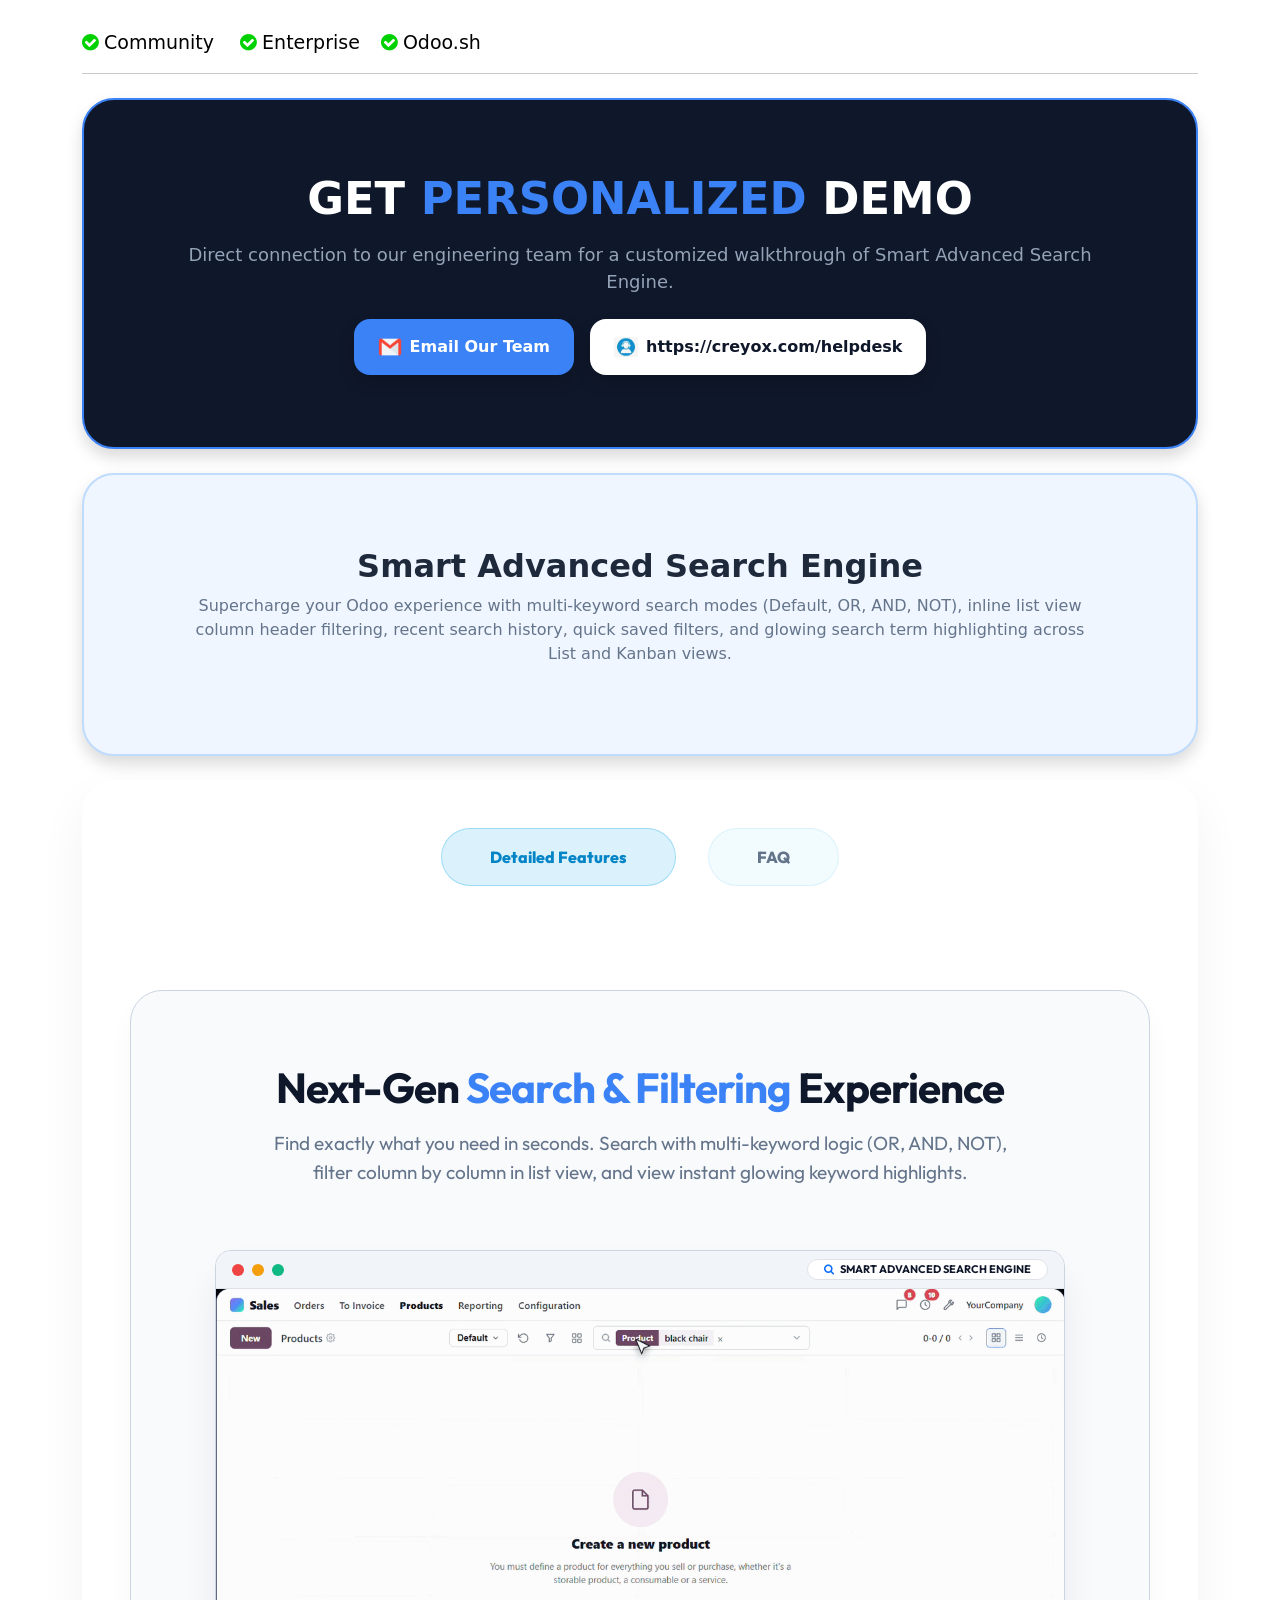
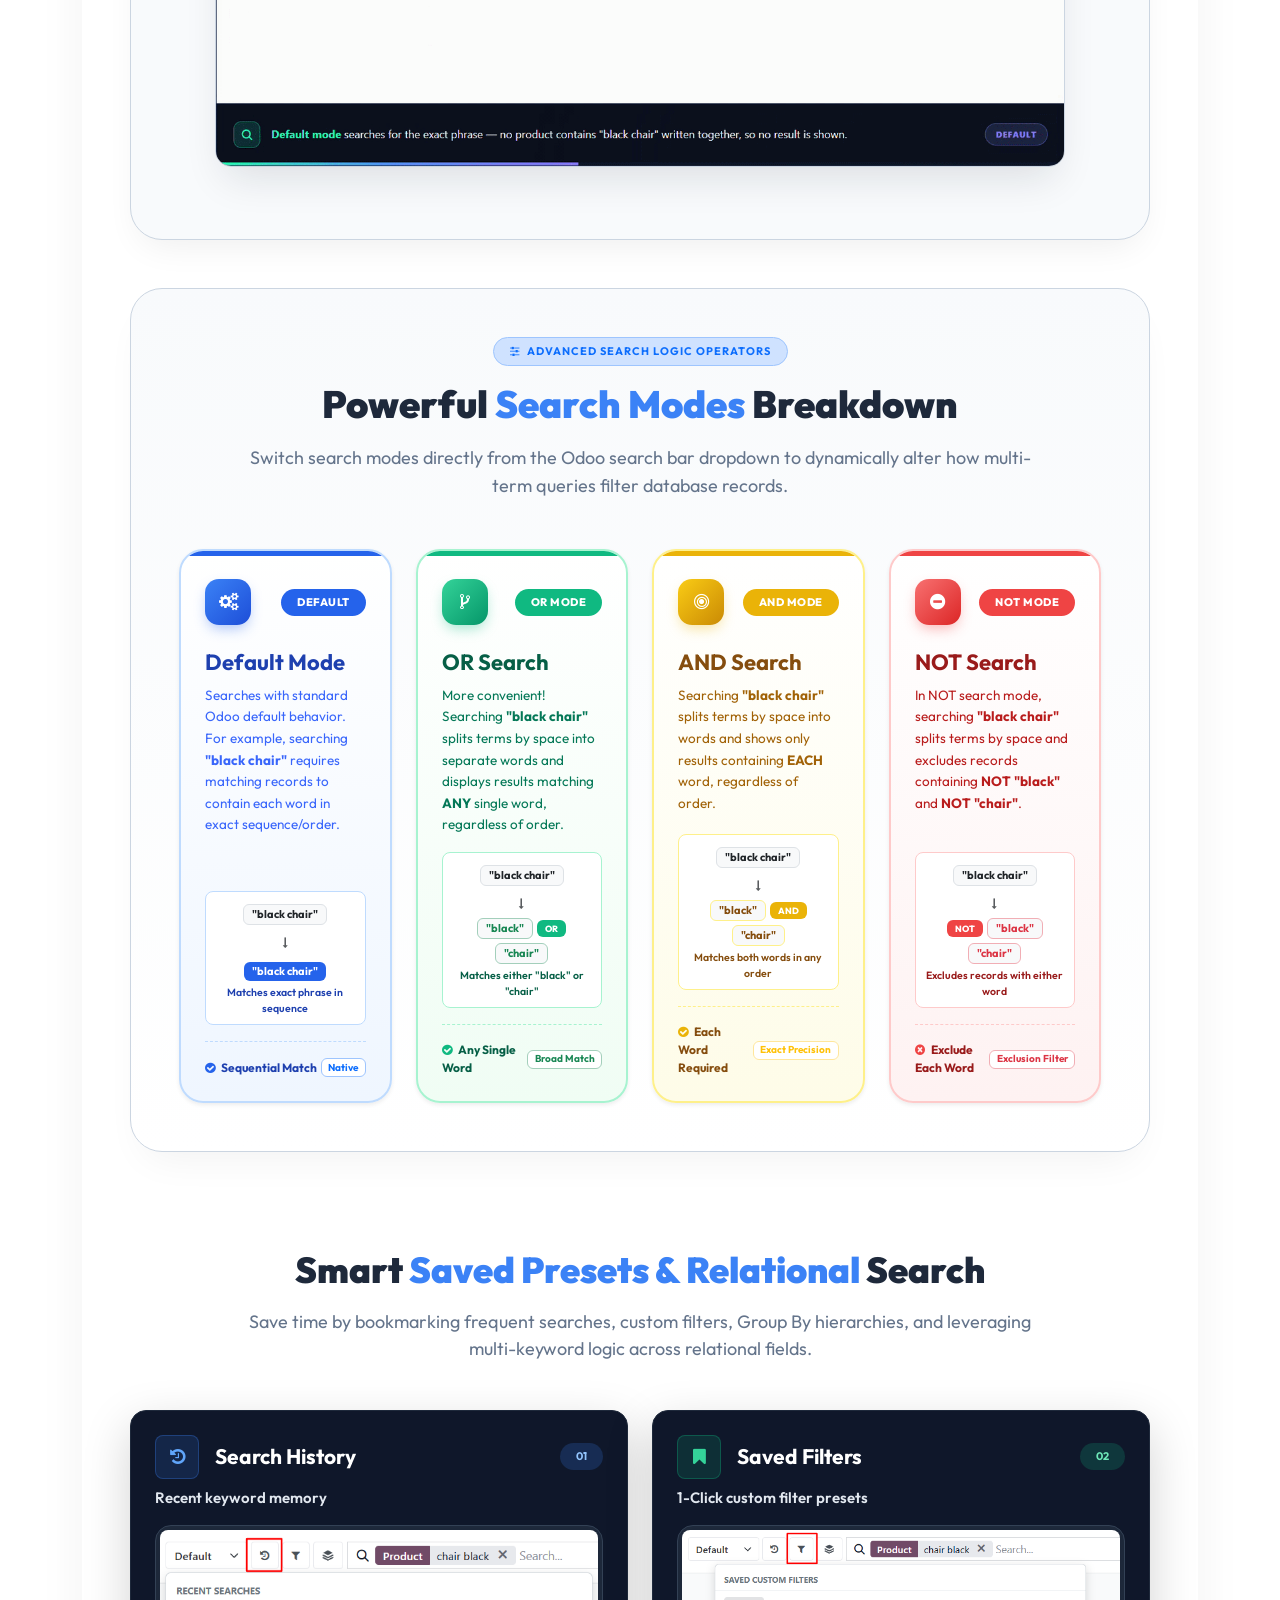
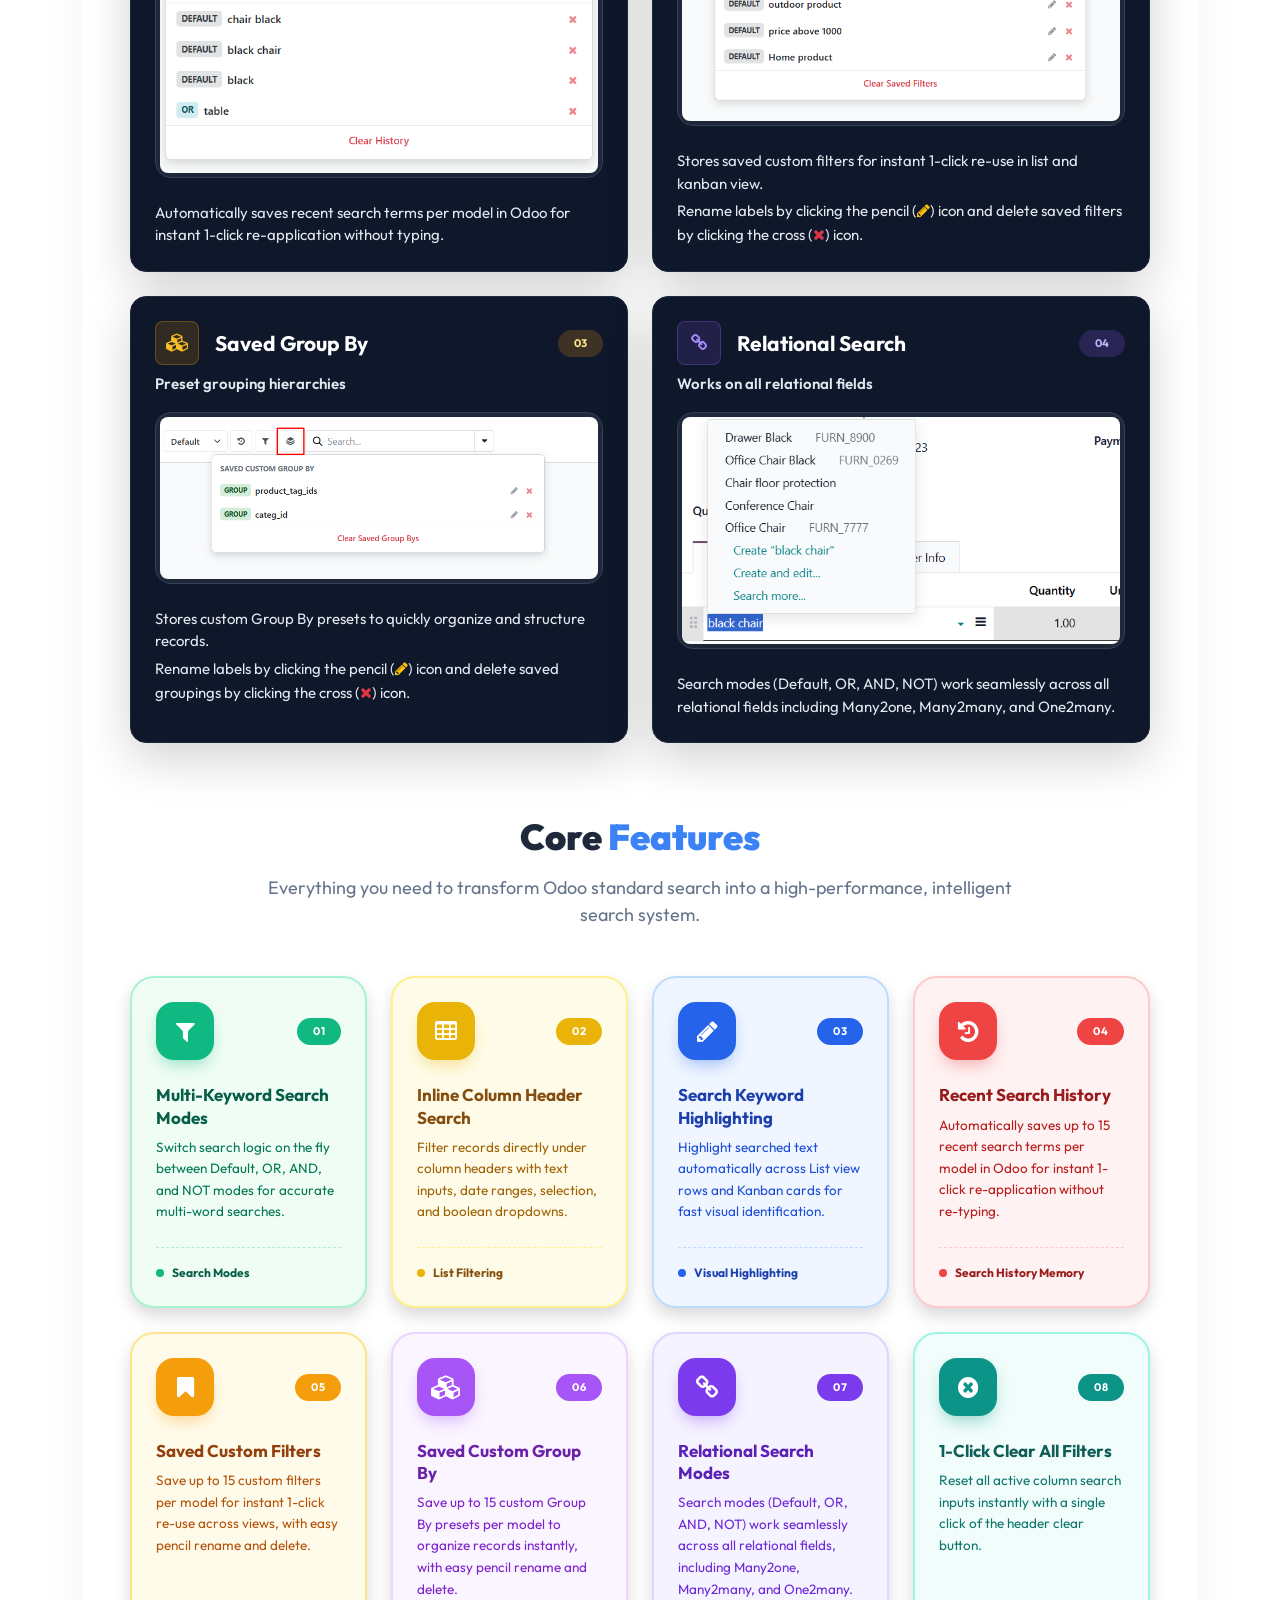
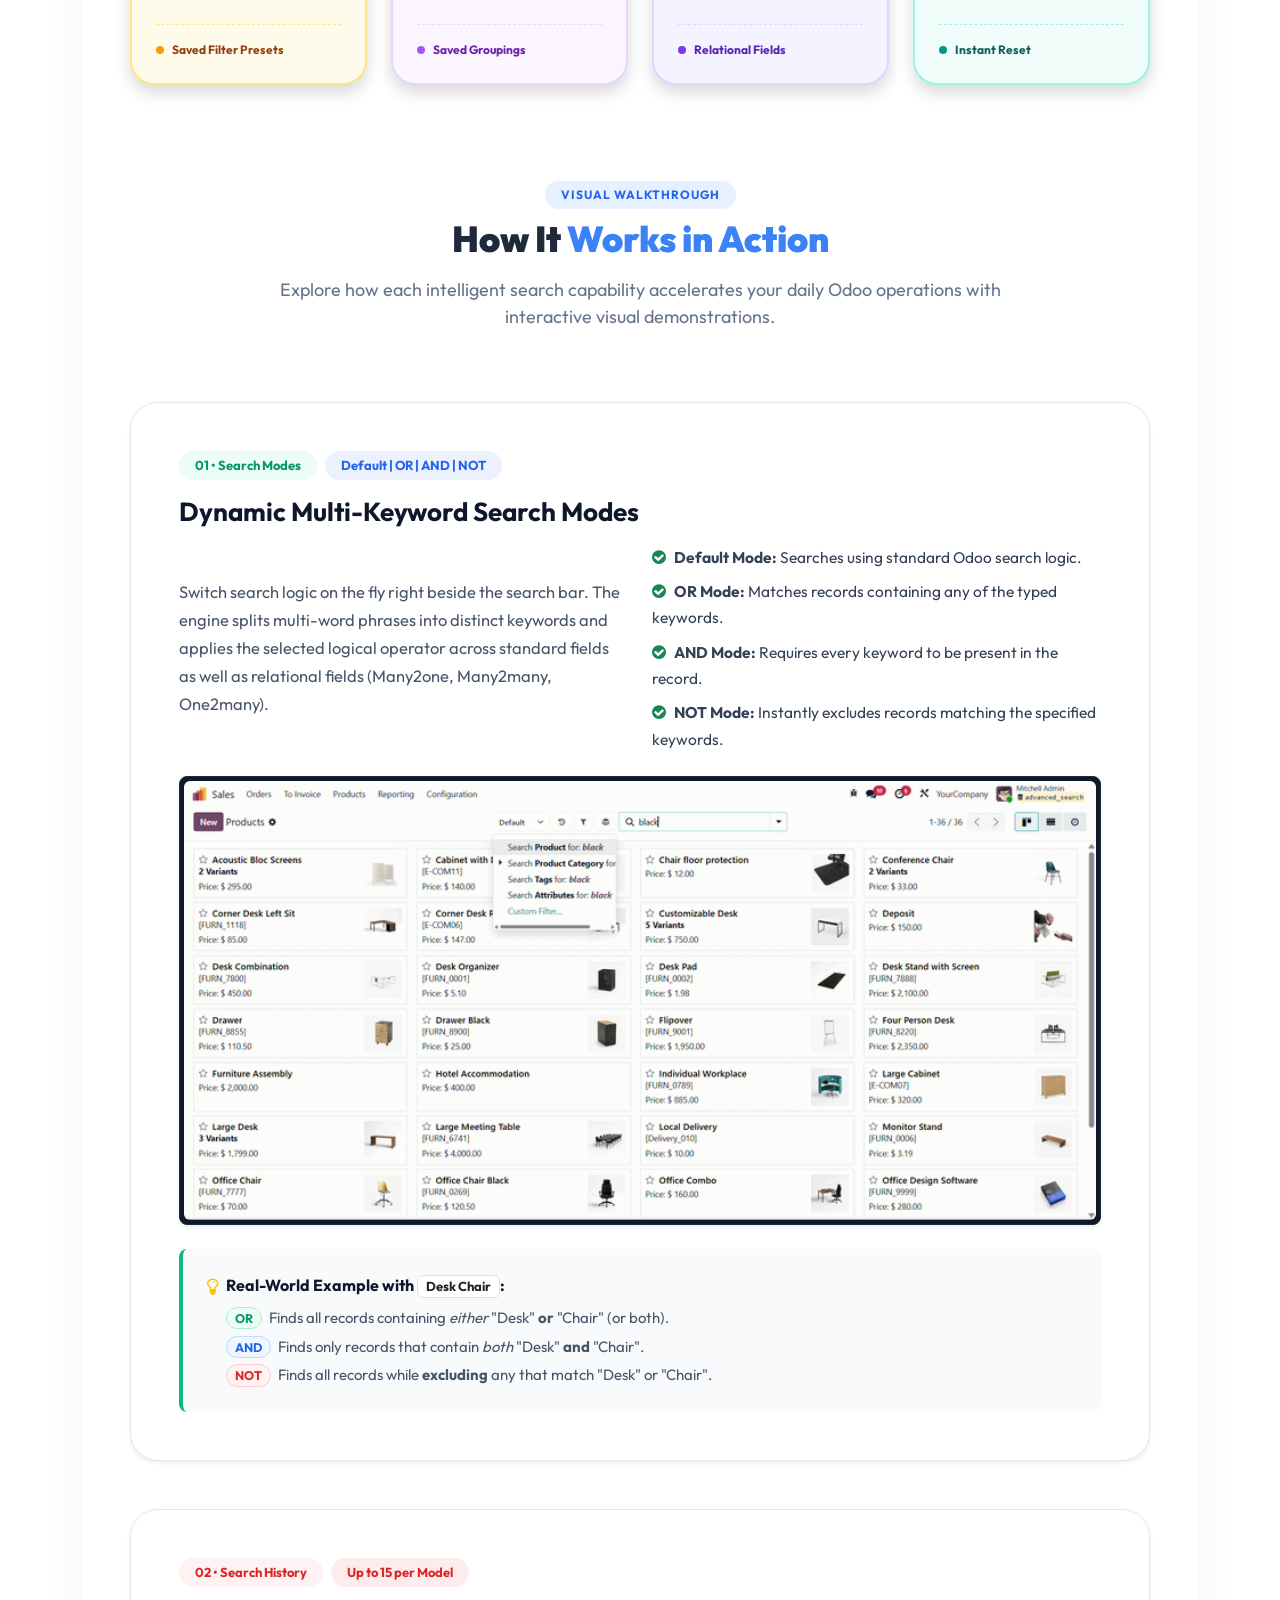
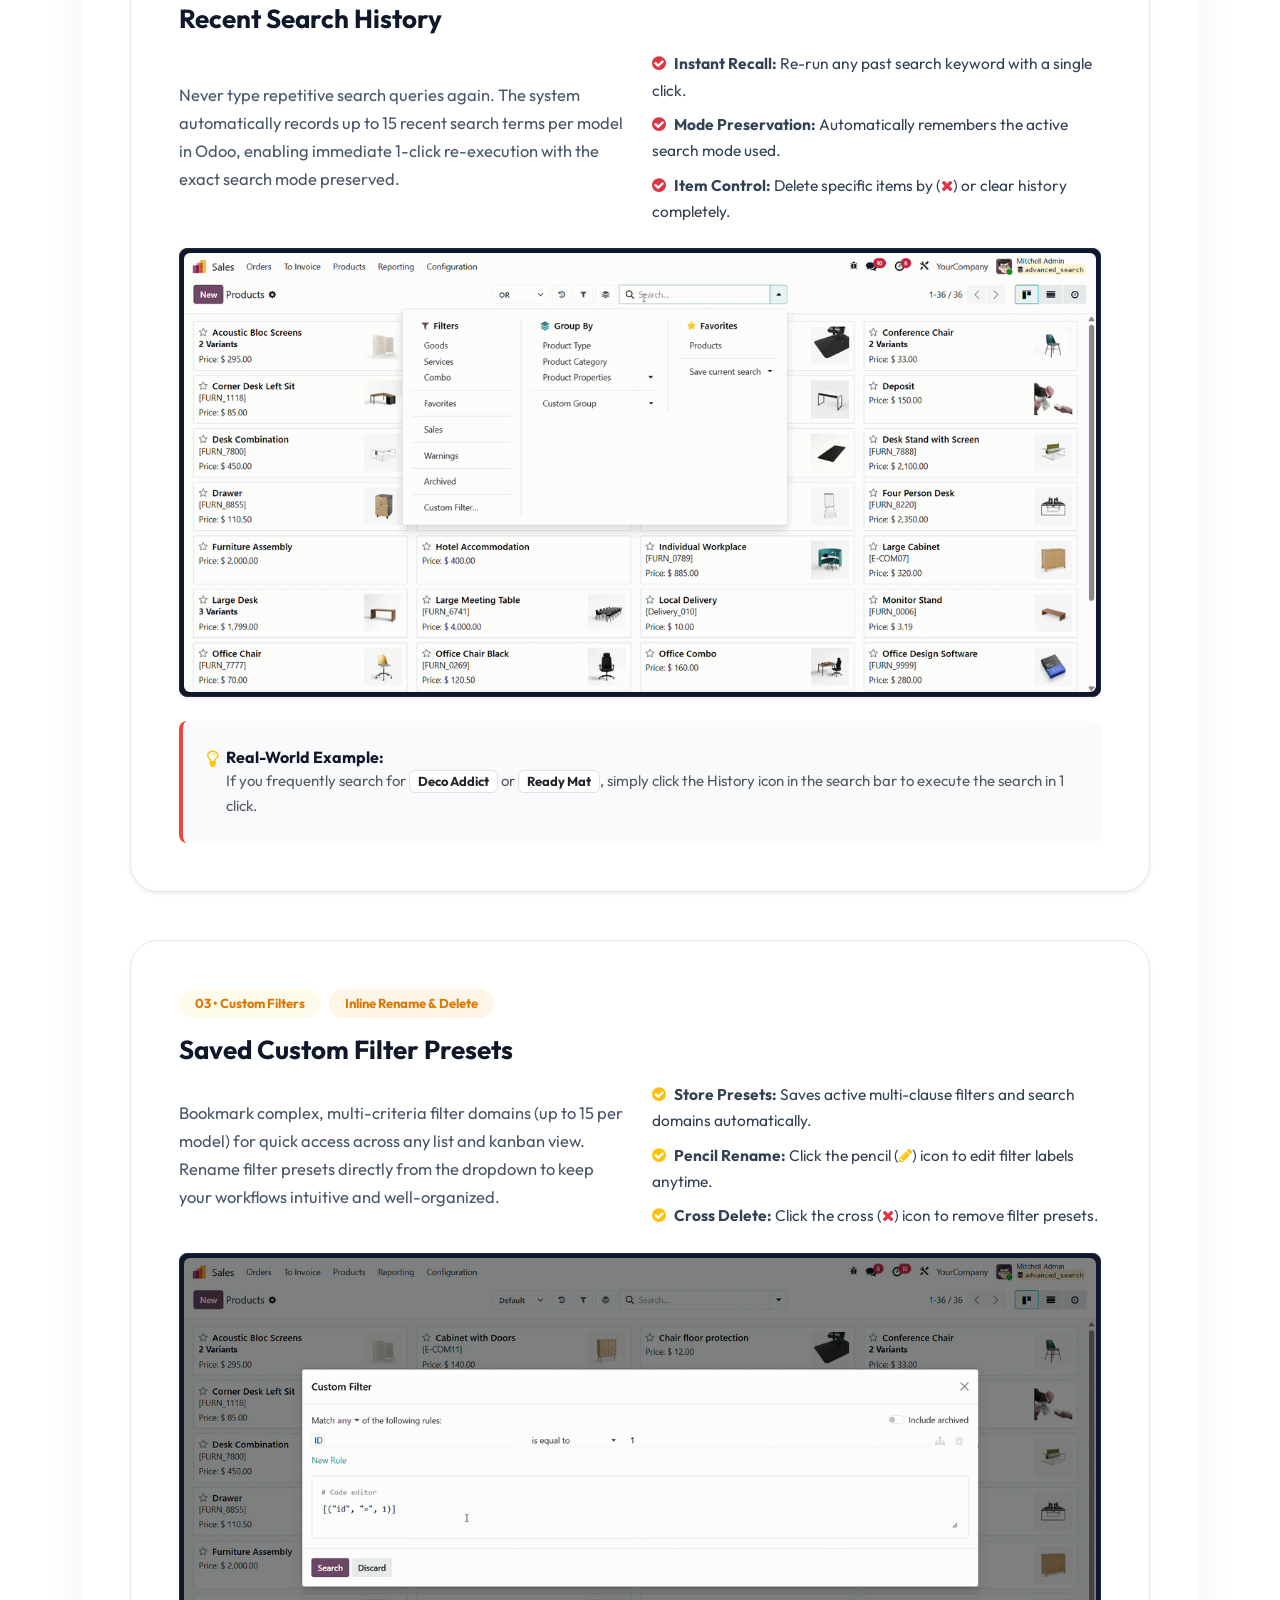
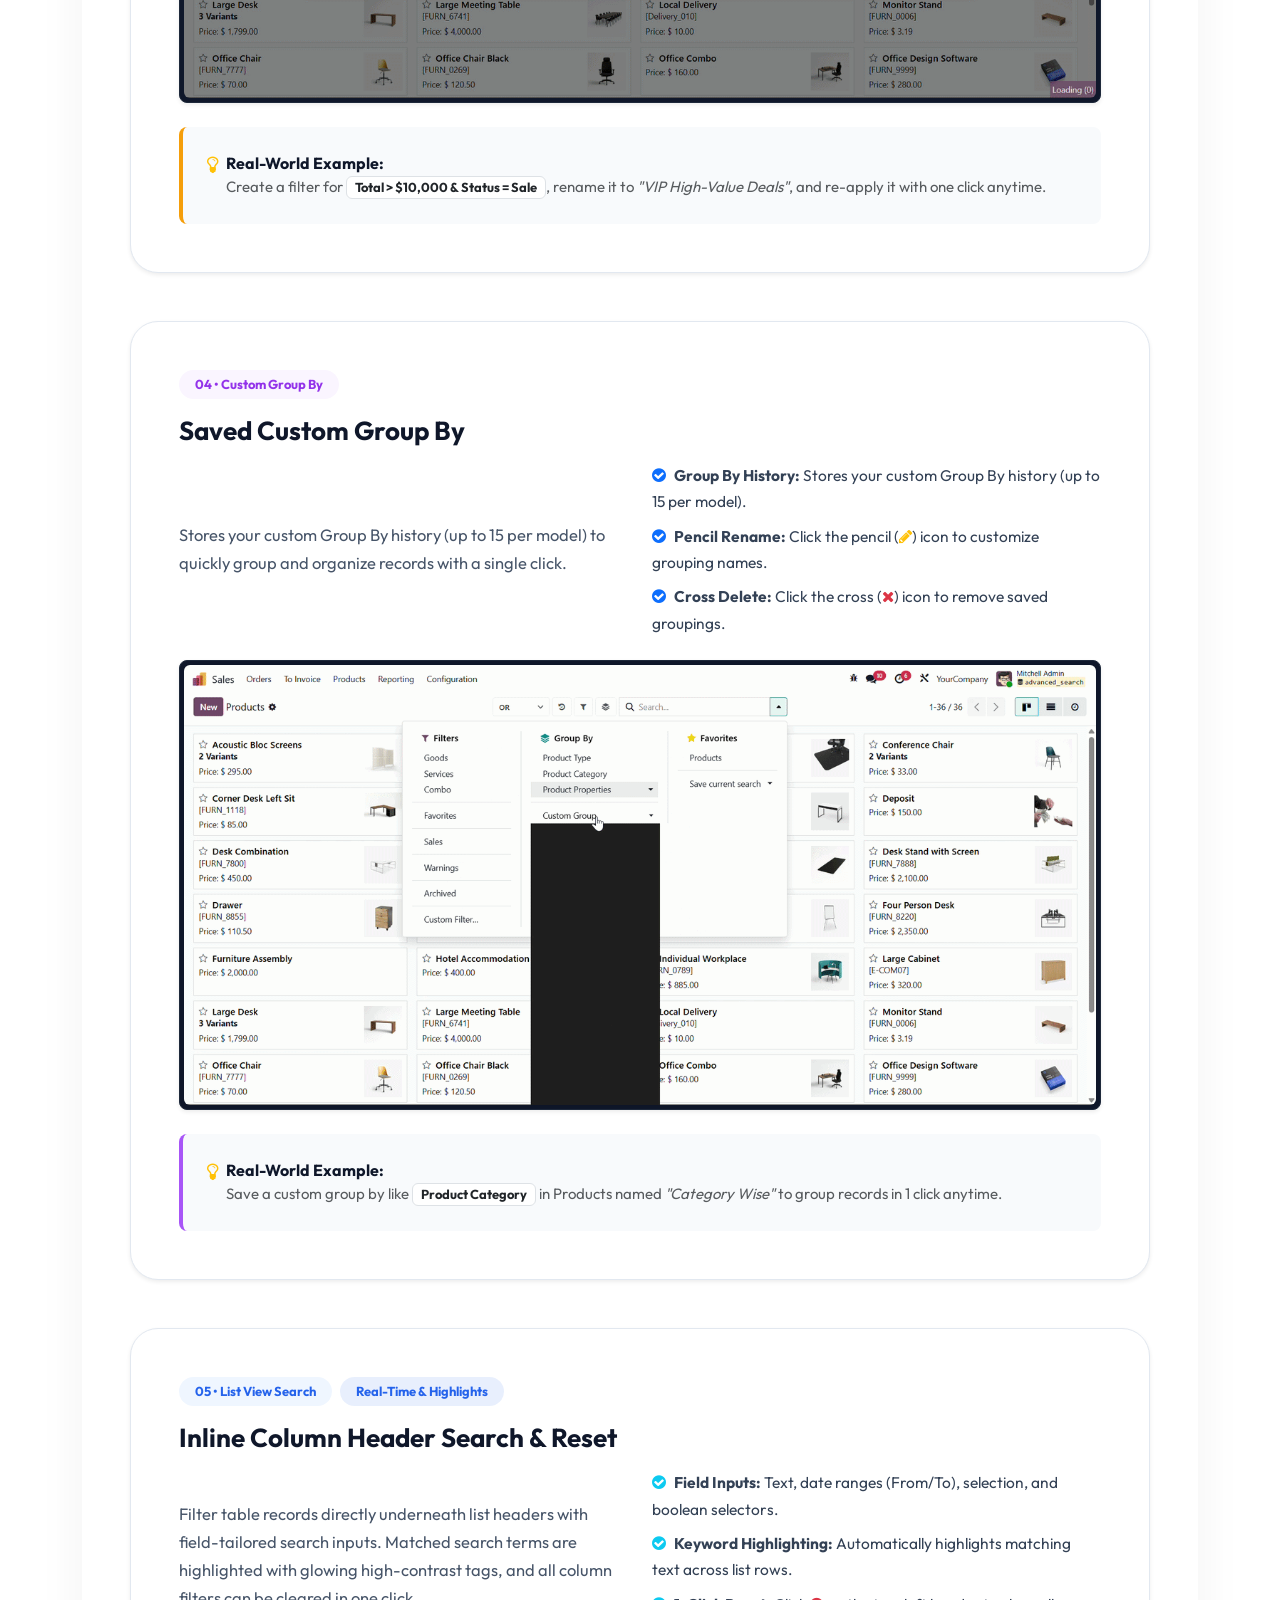
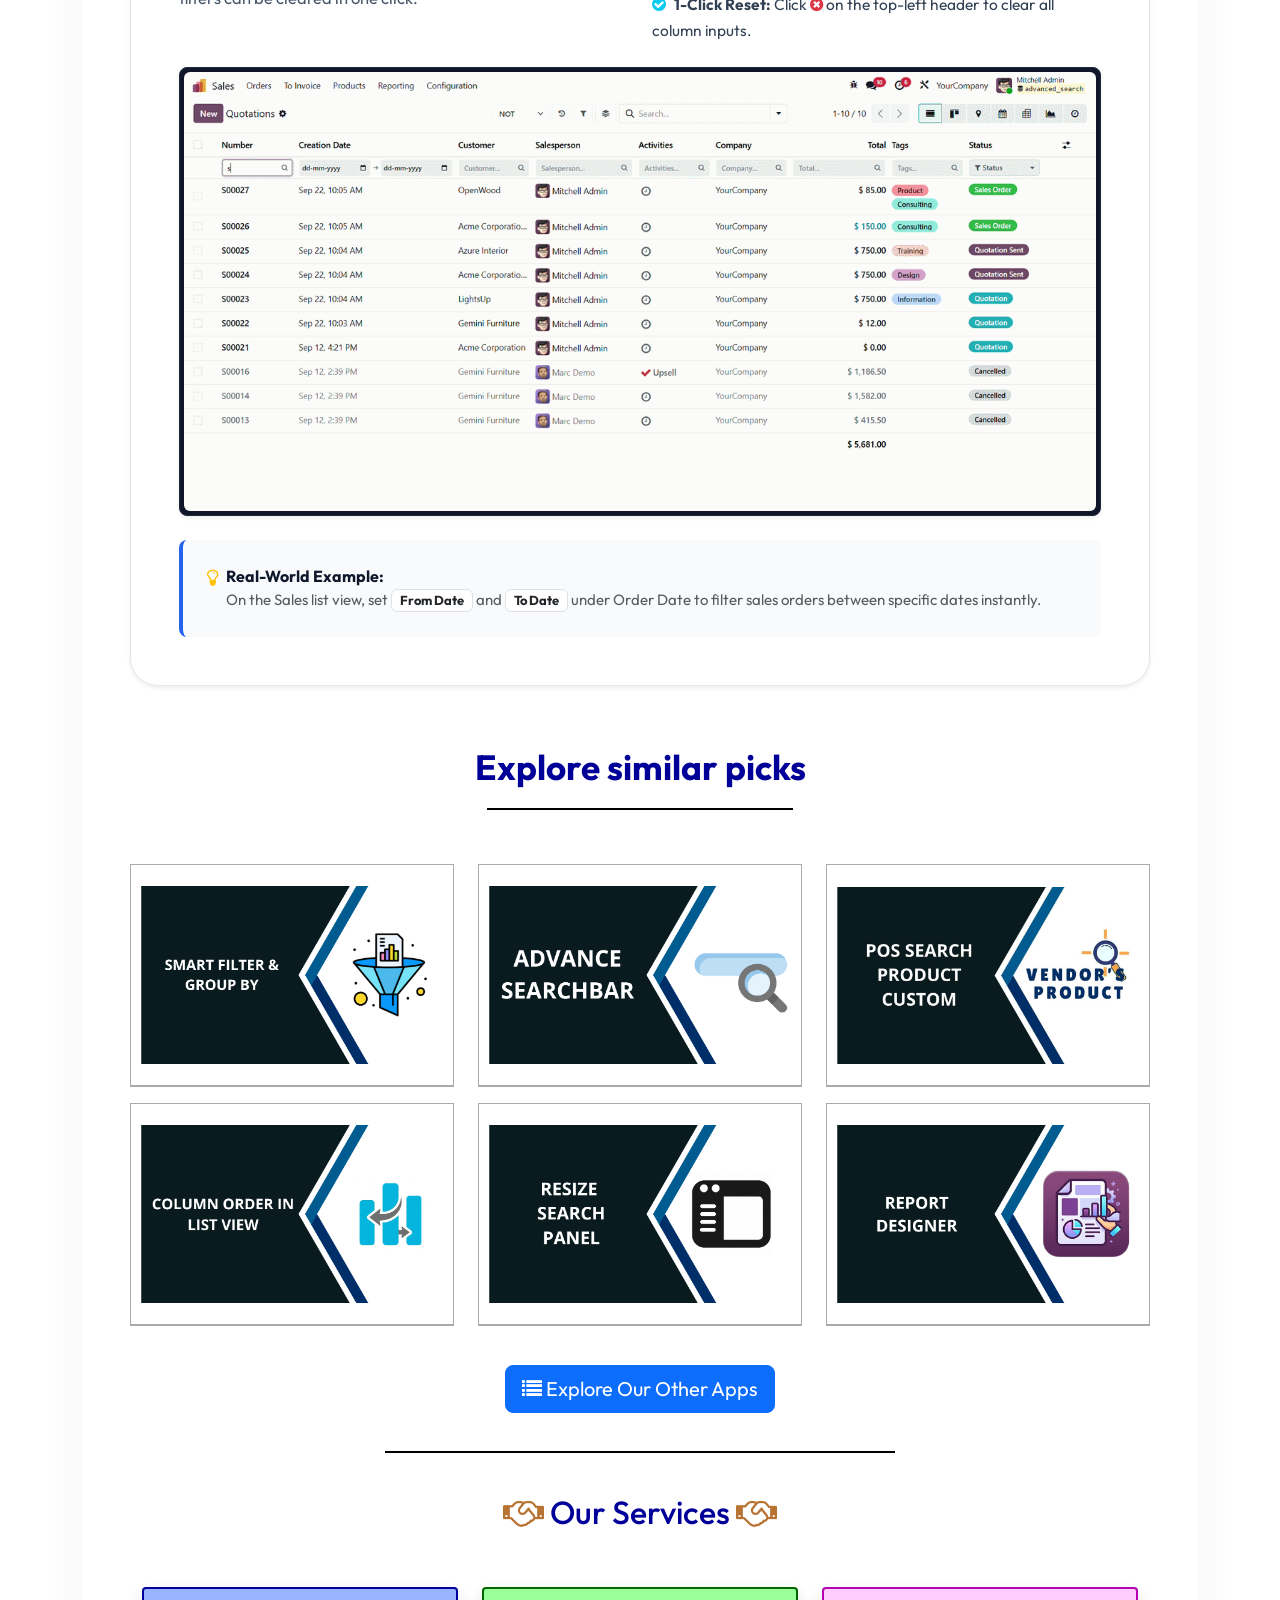
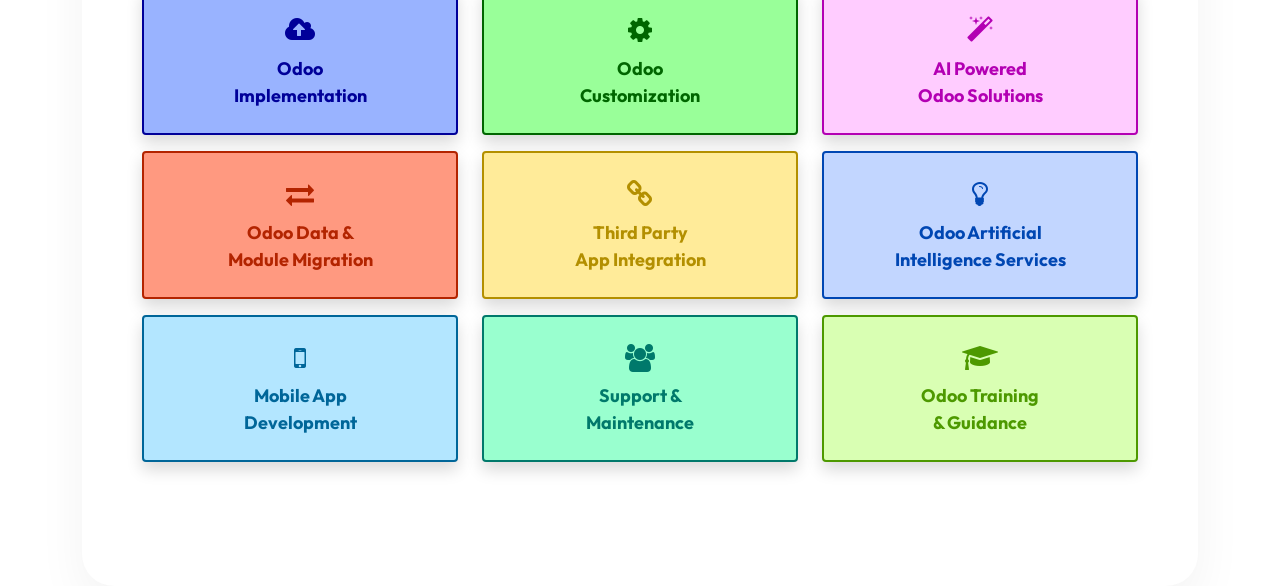
==== cr_advance_search_more/static/description/index.html @ fb40641c "[NEW] advance search more" ====
<!DOCTYPE html>
<html>
<head>
    <meta charset="utf-8"/>
    <meta http-equiv="X-UA-Compatible" content="IE=edge">
    <title>Odoo Advanced Search Engine | List View Column Search Filter | Multi Keyword OR AND NOT Search</title>
    <meta name="viewport" content="width=device-width, initial-scale=1">
    <link rel="stylesheet" href="https://cdn.jsdelivr.net/npm/bootstrap@5.3.0/dist/css/bootstrap.min.css">
    <link href="https://fonts.googleapis.com/css?family=Montserrat" rel="stylesheet">
    <link href="https://stackpath.bootstrapcdn.com/font-awesome/4.7.0/css/font-awesome.min.css" rel="stylesheet"
          integrity="sha384-wvfXpqpZZVQGK6TAh5PVlGOfQNHSoD2xbE+QkPxCAFlNEevoEH3Sl0sibVcOQVnN" crossorigin="anonymous">
    <link href="https://fonts.googleapis.com/css?family=Roboto:400,500,700&display=swap" rel="stylesheet">
    <link href="https://fonts.googleapis.com/css2?family=Inter:wght@400;500;600;700;800;900&family=Outfit:wght@400;500;600;700;800;900&display=swap" rel="stylesheet">
    <link href="https://apps.odoocdn.com/web/content/7247337-184ae0e/1/web.assets_frontend.css" rel="stylesheet">
</head>

<body>
<main class="container" style="border-radius:20px;">
    <!-- Compatibility Header -->
    <header class="py-2">
        <div class="row align-items-center" style="margin-top: 20px;">
            <div class="col-12 col-md-12 text-right">
                <span style="font-size: 19px; font-weight: 500; margin-right: 20px; color: black;">
                    <i class="fa fa-check-circle mr-1" style="color: #00D100;"></i> Community
                </span>
                <span style="font-size: 19px; font-weight: 500; color: black;">
                    <i class="fa fa-check-circle mr-1" style="color: #00D100;"></i> Enterprise
                </span>
                <span style="font-size: 19px; font-weight: 500; color: black; padding: 15px;">
                    <i class="fa fa-check-circle mr-1" style="color: #00D100;"></i> Odoo.sh
                </span>
            </div>
        </div>
        <hr/>
    </header>

    <!-- Header Demo CTA Banner -->
    <div class="px-md-5 py-md-4 p-2 mb-4 shadow rounded-5" style="background-color: #0f172a; border: 2px solid #3b82f6;">
        <div class="p-lg-5 p-3 text-center">
            <h1 class="mb-3" style="font-weight: 900; font-size: calc(2rem + 1vw); color: #ffffff;">
                GET <span style="color: #3b82f6;">PERSONALIZED</span> DEMO
            </h1>
            <p class="mb-4" style="color: #94a3b8; font-size: 18px;">
                Direct connection to our engineering team for a customized walkthrough of Smart Advanced Search Engine.
            </p>
            <div class="d-flex flex-wrap justify-content-center gap-3">
                <a href="mailto:support@creyox.com" target="_blank" class="d-flex align-items-center px-4 py-3 shadow rounded-4 text-decoration-none border-0" style="background-color: #3b82f6;">
                    <img src="static_img/email.png" style="width: 24px;" alt="Email">
                    <span class="ms-2" style="color: #ffffff; font-weight: 800;">Email Our Team</span>
                </a>
                <a href="https://creyox.com/helpdesk" target="_blank" class="d-flex align-items-center px-4 py-3 shadow rounded-4 text-decoration-none border-0" style="background-color: #ffffff;">
                    <img src="static_img/helpdesk.png" style="width: 24px;" alt="Helpdesk">
                    <span class="ms-2" style="color: #0f172a; font-weight: 800;">https://creyox.com/helpdesk</span>
                </a>
            </div>
        </div>
    </div>

    <!-- Title Banner -->
    <div class="px-md-5 py-md-4 p-2 mb-4 shadow rounded-5" style="background-color: #eff6ff; border: 2px solid #bfdbfe;">
        <div class="p-lg-5 p-3 text-center">
            <h2 style="font-weight: 800; color: #1e293b;">Smart Advanced Search Engine</h2>
            <p class="mb-3" style="color: #64748b;">
                Supercharge your Odoo experience with multi-keyword search modes (Default, OR, AND, NOT), inline list view column header filtering, recent search history, quick saved filters, and glowing search term highlighting across List and Kanban views.
            </p>
        </div>
    </div>

    <!-- Main Wrapper with Tabs -->
    <div class="bg-white rounded-5" style="font-family: 'Outfit', 'Inter', sans-serif; overflow: hidden; box-shadow: 0 20px 50px rgba(0,0,0,0.05);">

        <!-- Tab Navigation -->
        <div class="px-md-5 px-4 mt-5">
            <style>
                .water-tab-btn {
                    font-weight: 800; 
                    font-size: 16px; 
                    transition: all 0.3s;
                    background-color: rgba(14, 165, 233, 0.05); 
                    color: #64748b; 
                    border: 1px solid rgba(14, 165, 233, 0.1);
                }
                .water-tab-btn:hover {
                    background-color: rgba(14, 165, 233, 0.1); 
                    color: #0284c7;
                }
                .nav-pills .nav-link.water-tab-btn.active {
                    background-color: rgba(14, 165, 233, 0.15) !important;
                    color: #0284c7 !important;
                    border-color: rgba(14, 165, 233, 0.3) !important;
                }
            </style>
            <ul class="nav nav-pills justify-content-center mb-5 gap-3 border-0" id="pills-tab" role="tablist" style="background-color: white;">
                <li class="nav-item mx-2" role="presentation">
                    <a class="nav-link active cursor-pointer px-5 py-3 rounded-pill text-decoration-none water-tab-btn" id="pills-features-tab" data-bs-toggle="pill" data-bs-target="#pills-features" href="javascript:void(0)" role="tab" aria-controls="pills-features" aria-selected="true">Detailed Features</a>
                </li>
                <li class="nav-item mx-2" role="presentation">
                    <a class="nav-link cursor-pointer px-5 py-3 rounded-pill text-decoration-none water-tab-btn" id="pills-faq-tab" data-bs-toggle="pill" data-bs-target="#pills-faq" href="javascript:void(0)" role="tab" aria-controls="pills-faq" aria-selected="false">FAQ</a>
                </li>
            </ul>
        </div>

        <div class="tab-content" id="pills-tabContent">

            <!-- ============================= -->
            <!--   TAB 1 : DETAILED FEATURES   -->
            <!-- ============================= -->
            <div class="tab-pane fade show active" id="pills-features" role="tabpanel" aria-labelledby="pills-features-tab">

                <div class="px-md-5 px-4 pt-2 pb-5">

                    <!-- EDITOR / MOCKUP BLOCK -->
                    <div class="my-5 rounded-5 position-relative p-2 p-md-4" style="background-color: #f8fafc; border: 1px solid #cbd5e1; box-shadow: 0 15px 35px -10px rgba(0, 0, 0, 0.07);">
                        <!-- Header -->
                        <div class="p-4 p-md-5 text-center">
                            <h2 class="fw-bolder mb-3" style="color: #0f172a; font-size: 42px; letter-spacing: -1px;">
                                Next-Gen <span style="color: #3b82f6;">Search & Filtering</span> Experience
                            </h2>
                            <p class="mx-auto" style="color: #64748b; font-size: 19px; max-width: 750px;">
                                Find exactly what you need in seconds. Search with multi-keyword logic (OR, AND, NOT), filter column by column in list view, and view instant glowing keyword highlights.
                            </p>
                        </div>

                        <!-- Browser Mockup Window -->
                        <div class="mx-auto mb-5 position-relative" style="max-width: 850px;">
                            <div class="bg-white rounded-4 overflow-hidden position-relative w-100" style="z-index: 1; border: 1px solid #cbd5e1; box-shadow: 0 20px 40px -10px rgba(15, 23, 42, 0.12);">
                                <div class="d-flex align-items-center px-3 py-2 border-bottom" style="background-color: #f1f5f9;">
                                    <div class="d-flex gap-2">
                                        <div style="width: 12px; height: 12px; border-radius: 50%; background-color: #ef4444;"></div>
                                        <div style="width: 12px; height: 12px; border-radius: 50%; background-color: #f59e0b;"></div>
                                        <div style="width: 12px; height: 12px; border-radius: 50%; background-color: #10b981;"></div>
                                    </div>
                                    <span class="ms-auto badge rounded-pill px-3 py-1 bg-white border" style="color: #0f172a; font-size: 11px; font-weight: 700;">
                                        <i class="fa fa-search text-primary me-1"></i> SMART ADVANCED SEARCH ENGINE
                                    </span>
                                </div>
                                <img src="images/advance_search_animation.gif" alt="Smart Advanced Search Engine Overview" class="img-fluid w-100 d-block">
                            </div>
                        </div>
                    </div>
                    <!-- Search Modes Explanation Block -->
                    <div class="my-5 rounded-5 p-4 p-md-5 position-relative" style="background: linear-gradient(180deg, #f8fafc 0%, #ffffff 100%); border: 1px solid #cbd5e1; box-shadow: 0 20px 40px -15px rgba(0, 0, 0, 0.06);">
                        
                        <!-- Block Header -->
                        <div class="text-center mb-5">
                            <span class="badge rounded-pill px-3 py-2 border border-primary-subtle bg-primary-subtle text-primary fw-bold text-uppercase mb-3" style="font-size: 11px; letter-spacing: 1px;">
                                <i class="fa fa-sliders me-1"></i> ADVANCED SEARCH LOGIC OPERATORS
                            </span>
                            <h2 style="font-weight: 900; color: #1e293b; font-size: 38px;" class="mb-3">
                                Powerful <span style="color: #3b82f6;">Search Modes</span> Breakdown
                            </h2>
                            <p class="mx-auto" style="color: #64748b; font-size: 18px; max-width: 800px; line-height: 1.6;">
                                Switch search modes directly from the Odoo search bar dropdown to dynamically alter how multi-term queries filter database records.
                            </p>
                        </div>

                        <!-- 4 Search Modes Grid -->
                        <div class="row g-4">
                            
                            <!-- Mode 1: Default Search Mode (Royal Blue) -->
                            <div class="col-lg-3 col-md-6">
                                <div class="h-100 p-4 position-relative shadow-sm d-flex flex-column bg-white overflow-hidden" style="border-radius: 24px; border: 2px solid #bfdbfe; background: linear-gradient(180deg, #ffffff 0%, #eff6ff 100%) !important;">
                                    <div class="position-absolute top-0 start-0 end-0" style="height: 5px; background: #2563eb;"></div>
                                    <div class="d-flex justify-content-between align-items-center mb-4 mt-1">
                                        <div class="d-flex justify-content-center align-items-center" style="width: 46px; height: 46px; background: linear-gradient(135deg, #3b82f6 0%, #1d4ed8 100%); border-radius: 14px; color: #ffffff; font-size: 18px; box-shadow: 0 6px 14px -3px rgba(37, 99, 235, 0.4);">
                                            <i class="fa fa-cogs"></i>
                                        </div>
                                        <span class="badge rounded-pill px-3 py-2" style="background-color: #2563eb; color: #ffffff; font-size: 11px; font-weight: 800; letter-spacing: 0.5px;">DEFAULT</span>
                                    </div>
                                    <h4 class="fw-bolder mb-2" style="color: #1e40af; font-size: 22px; line-height: 1.25;">Default Mode</h4>
                                    <p style="font-size: 13.5px; color: #3966fb; margin-bottom: 0; line-height: 1.6; flex-grow: 1;">
                                        Searches with standard Odoo default behavior. For example, searching <strong>"black chair"</strong> requires matching records to contain each word in exact sequence/order.
                                    </p>

                                    <!-- Visual Term Transformation Flow (Standing Order) -->
                                    <div class="p-2 rounded-3 my-3 border bg-white text-center" style="border-color: #bfdbfe !important;">
                                        <div class="mb-1">
                                            <span class="badge bg-light text-dark border px-2 py-1" style="font-size: 11px;">"black chair"</span>
                                        </div>
                                        <div class="my-1">
                                            <i class="fa fa-long-arrow-down text-muted" style="font-size: 11px;"></i>
                                        </div>
                                        <div class="mb-1">
                                            <span class="badge px-2 py-1 text-white" style="background-color: #2563eb; font-size: 11px;">"black chair"</span>
                                        </div>
                                        <div class="fw-semibold mt-1" style="font-size: 10.5px; color: #1e40af;">
                                            Matches exact phrase in sequence
                                        </div>
                                    </div>

                                    <div class="pt-3" style="border-top: 1px dashed #bfdbfe;">
                                        <div class="d-flex align-items-center justify-content-between" style="color: #1e40af; font-size: 12px; font-weight: 700;">
                                            <span><i class="fa fa-check-circle me-1" style="color: #2563eb;"></i> Sequential Match</span>
                                            <span class="badge bg-white text-primary border border-primary-subtle" style="font-size: 10px;">Native</span>
                                        </div>
                                    </div>
                                </div>
                            </div>

                            <!-- Mode 2: OR Search Mode (Emerald Green) -->
                            <div class="col-lg-3 col-md-6">
                                <div class="h-100 p-4 position-relative shadow-sm d-flex flex-column bg-white overflow-hidden" style="border-radius: 24px; border: 2px solid #a7f3d0; background: linear-gradient(180deg, #ffffff 0%, #f0fdf4 100%) !important;">
                                    <div class="position-absolute top-0 start-0 end-0" style="height: 5px; background: #10b981;"></div>
                                    <div class="d-flex justify-content-between align-items-center mb-4 mt-1">
                                        <div class="d-flex justify-content-center align-items-center" style="width: 46px; height: 46px; background: linear-gradient(135deg, #34d399 0%, #059669 100%); border-radius: 14px; color: #ffffff; font-size: 18px; box-shadow: 0 6px 14px -3px rgba(16, 185, 129, 0.4);">
                                            <i class="fa fa-code-fork"></i>
                                        </div>
                                        <span class="badge rounded-pill px-3 py-2" style="background-color: #10b981; color: #ffffff; font-size: 11px; font-weight: 800; letter-spacing: 0.5px;">OR MODE</span>
                                    </div>
                                    <h4 class="fw-bolder mb-2" style="color: #065f46; font-size: 22px; line-height: 1.25;">OR Search</h4>
                                    <p style="font-size: 13.5px; color: #047857; margin-bottom: 0; line-height: 1.6; flex-grow: 1;">
                                        More convenient! Searching <strong>"black chair"</strong> splits terms by space into separate words and displays results matching <strong>ANY</strong> single word, regardless of order.
                                    </p>

                                    <!-- Visual Term Transformation Flow (Standing Order) -->
                                    <div class="p-2 rounded-3 my-3 border bg-white text-center" style="border-color: #a7f3d0 !important;">
                                        <div class="mb-1">
                                            <span class="badge bg-light text-dark border px-2 py-1" style="font-size: 11px;">"black chair"</span>
                                        </div>
                                        <div class="my-1">
                                            <i class="fa fa-long-arrow-down text-muted" style="font-size: 11px;"></i>
                                        </div>
                                        <div class="d-flex flex-wrap align-items-center justify-content-center gap-1 mb-1">
                                            <span class="badge bg-light text-success border border-success-subtle px-2 py-1" style="font-size: 11px;">"black"</span>
                                            <span class="badge text-white px-2 py-1" style="background-color: #10b981; font-size: 9px; font-weight: 800;">OR</span>
                                            <span class="badge bg-light text-success border border-success-subtle px-2 py-1" style="font-size: 11px;">"chair"</span>
                                        </div>
                                        <div class="fw-semibold mt-1" style="font-size: 10.5px; color: #065f46;">
                                            Matches either "black" or "chair"
                                        </div>
                                    </div>

                                    <div class="pt-3" style="border-top: 1px dashed #a7f3d0;">
                                        <div class="d-flex align-items-center justify-content-between" style="color: #065f46; font-size: 12px; font-weight: 700;">
                                            <span><i class="fa fa-check-circle me-1" style="color: #10b981;"></i> Any Single Word</span>
                                            <span class="badge bg-white text-success border border-success-subtle" style="font-size: 10px;">Broad Match</span>
                                        </div>
                                    </div>
                                </div>
                            </div>

                            <!-- Mode 3: AND Search Mode (Gold Yellow) -->
                            <div class="col-lg-3 col-md-6">
                                <div class="h-100 p-4 position-relative shadow-sm d-flex flex-column bg-white overflow-hidden" style="border-radius: 24px; border: 2px solid #fef08a; background: linear-gradient(180deg, #ffffff 0%, #fefce8 100%) !important;">
                                    <div class="position-absolute top-0 start-0 end-0" style="height: 5px; background: #eab308;"></div>
                                    <div class="d-flex justify-content-between align-items-center mb-4 mt-1">
                                        <div class="d-flex justify-content-center align-items-center" style="width: 46px; height: 46px; background: linear-gradient(135deg, #facc15 0%, #ca8a04 100%); border-radius: 14px; color: #ffffff; font-size: 18px; box-shadow: 0 6px 14px -3px rgba(234, 179, 8, 0.4);">
                                            <i class="fa fa-bullseye"></i>
                                        </div>
                                        <span class="badge rounded-pill px-3 py-2" style="background-color: #eab308; color: #ffffff; font-size: 11px; font-weight: 800; letter-spacing: 0.5px;">AND MODE</span>
                                    </div>
                                    <h4 class="fw-bolder mb-2" style="color: #854d0e; font-size: 22px; line-height: 1.25;">AND Search</h4>
                                    <p style="font-size: 13.5px; color: #a16207; margin-bottom: 0; line-height: 1.6; flex-grow: 1;">
                                        Searching <strong>"black chair"</strong> splits terms by space into words and shows only results containing <strong>EACH</strong> word, regardless of order.
                                    </p>

                                    <!-- Visual Term Transformation Flow (Standing Order) -->
                                    <div class="p-2 rounded-3 my-3 border bg-white text-center" style="border-color: #fef08a !important;">
                                        <div class="mb-1">
                                            <span class="badge bg-light text-dark border px-2 py-1" style="font-size: 11px;">"black chair"</span>
                                        </div>
                                        <div class="my-1">
                                            <i class="fa fa-long-arrow-down text-muted" style="font-size: 11px;"></i>
                                        </div>
                                        <div class="d-flex flex-wrap align-items-center justify-content-center gap-1 mb-1">
                                            <span class="badge bg-light text-dark border px-2 py-1" style="font-size: 11px; color: #854d0e !important; border-color: #fef08a !important;">"black"</span>
                                            <span class="badge text-white px-2 py-1" style="background-color: #eab308; font-size: 9px; font-weight: 800;">AND</span>
                                            <span class="badge bg-light text-dark border px-2 py-1" style="font-size: 11px; color: #854d0e !important; border-color: #fef08a !important;">"chair"</span>
                                        </div>
                                        <div class="fw-semibold mt-1" style="font-size: 10.5px; color: #854d0e;">
                                            Matches both words in any order
                                        </div>
                                    </div>

                                    <div class="pt-3" style="border-top: 1px dashed #fef08a;">
                                        <div class="d-flex align-items-center justify-content-between" style="color: #854d0e; font-size: 12px; font-weight: 700;">
                                            <span><i class="fa fa-check-circle me-1" style="color: #eab308;"></i> Each Word Required</span>
                                            <span class="badge bg-white text-warning border border-warning-subtle" style="font-size: 10px;">Exact Precision</span>
                                        </div>
                                    </div>
                                </div>
                            </div>

                            <!-- Mode 4: NOT Search Mode (Crimson Red) -->
                            <div class="col-lg-3 col-md-6">
                                <div class="h-100 p-4 position-relative shadow-sm d-flex flex-column bg-white overflow-hidden" style="border-radius: 24px; border: 2px solid #fecaca; background: linear-gradient(180deg, #ffffff 0%, #fef2f2 100%) !important;">
                                    <div class="position-absolute top-0 start-0 end-0" style="height: 5px; background: #ef4444;"></div>
                                    <div class="d-flex justify-content-between align-items-center mb-4 mt-1">
                                        <div class="d-flex justify-content-center align-items-center" style="width: 46px; height: 46px; background: linear-gradient(135deg, #f87171 0%, #dc2626 100%); border-radius: 14px; color: #ffffff; font-size: 18px; box-shadow: 0 6px 14px -3px rgba(239, 68, 68, 0.4);">
                                            <i class="fa fa-minus-circle"></i>
                                        </div>
                                        <span class="badge rounded-pill px-3 py-2" style="background-color: #ef4444; color: #ffffff; font-size: 11px; font-weight: 800; letter-spacing: 0.5px;">NOT MODE</span>
                                    </div>
                                    <h4 class="fw-bolder mb-2" style="color: #991b1b; font-size: 22px; line-height: 1.25;">NOT Search</h4>
                                    <p style="font-size: 13.5px; color: #b91c1c; margin-bottom: 0; line-height: 1.6; flex-grow: 1;">
                                        In NOT search mode, searching <strong>"black chair"</strong> splits terms by space and excludes records containing <strong>NOT "black"</strong> and <strong>NOT "chair"</strong>.
                                    </p>

                                    <!-- Visual Term Transformation Flow (Standing Order) -->
                                    <div class="p-2 rounded-3 my-3 border bg-white text-center" style="border-color: #fecaca !important;">
                                        <div class="mb-1">
                                            <span class="badge bg-light text-dark border px-2 py-1" style="font-size: 11px;">"black chair"</span>
                                        </div>
                                        <div class="my-1">
                                            <i class="fa fa-long-arrow-down text-muted" style="font-size: 11px;"></i>
                                        </div>
                                        <div class="d-flex flex-wrap align-items-center justify-content-center gap-1 mb-1">
                                            <span class="badge text-white px-2 py-1" style="background-color: #ef4444; font-size: 9px; font-weight: 800;">NOT</span>
                                            <span class="badge bg-light text-danger border border-danger-subtle px-2 py-1" style="font-size: 11px;">"black"</span>
                                            <span class="badge bg-light text-danger border border-danger-subtle px-2 py-1" style="font-size: 11px;">"chair"</span>
                                        </div>
                                        <div class="fw-semibold mt-1" style="font-size: 10.5px; color: #991b1b;">
                                            Excludes records with either word
                                        </div>
                                    </div>

                                    <div class="pt-3" style="border-top: 1px dashed #fecaca;">
                                        <div class="d-flex align-items-center justify-content-between" style="color: #991b1b; font-size: 12px; font-weight: 700;">
                                            <span><i class="fa fa-times-circle me-1" style="color: #ef4444;"></i> Exclude Each Word</span>
                                            <span class="badge bg-white text-danger border border-danger-subtle" style="font-size: 10px;">Exclusion Filter</span>
                                        </div>
                                    </div>
                                </div>
                            </div>
                        </div>
                    </div>

                    <!-- Component Library / Feature Highlights (Dark Slate Cards) -->
                    <div class="mt-5 pt-5 text-center">
                        <h2 class="mb-3" style="font-weight: 900; color: #1e293b; font-size: 36px;">Smart <span style="color: #3b82f6;">Saved Presets & Relational</span> Search</h2>
                        <p class="mb-5 mx-auto" style="color: #64748b; font-size: 18px; max-width: 800px;">
                            Save time by bookmarking frequent searches, custom filters, Group By hierarchies, and leveraging multi-keyword logic across relational fields.
                        </p>
                        
                        <div class="row row-cols-1 row-cols-md-2 g-4 text-start">
                            
                            <!-- Dark Card 1: Saved Search History -->
                            <div class="col">
                                <div class="d-flex flex-column h-100 shadow-lg rounded-4 position-relative border bg-dark" style="background-color: #0f172a !important; border-color: #1e293b !important;">
                                    <div class="card-body p-4 d-flex flex-column">
                                        <div class="d-flex align-items-center justify-content-between mb-2">
                                            <div class="d-flex align-items-center">
                                                <div class="d-flex justify-content-center align-items-center rounded-3 me-3" style="width: 44px; height: 44px; background-color: rgba(59, 130, 246, 0.15); color: #60a5fa; border: 1px solid rgba(59, 130, 246, 0.3); font-size: 18px;">
                                                    <i class="fa fa-history"></i>
                                                </div>
                                                <h5 class="mb-0 fw-bold text-white" style="font-size: 21px;">Search History</h5>
                                            </div>
                                            <span class="badge rounded-pill px-3 py-2" style="background-color: rgba(59, 130, 246, 0.2); color: #93c5fd; font-size: 11px; font-weight: 700;">01</span>
                                        </div>
                                        <p class="fw-semibold mb-3" style="color: #e2e8f0 !important; font-size: 15px;">Recent keyword memory</p>
                                        
                                        <div class="position-relative d-flex justify-content-center align-items-center rounded-4 mb-4 overflow-hidden border p-1" style="background-color: #1e293b; border-color: #334155 !important;">
                                            <img src="images/search_history.png" alt="Saved Search History" class="img-fluid w-100 rounded-3 shadow-sm" style="display: block; height: auto;">
                                        </div>
                                        
                                        <p class="lh-base mb-0 flex-grow-1" style="color: #e2e8f0; font-size: 15px; line-height: 1.6;">Automatically saves recent search terms per model in Odoo for instant 1-click re-application without typing.</p>
                                    </div>
                                </div>
                            </div>
                            
                            <!-- Dark Card 2: Saved Custom Filters -->
                            <div class="col">
                                <div class="d-flex flex-column h-100 shadow-lg rounded-4 position-relative bg-dark" style="background-color: #0f172a !important; border: 1px solid #1e293b !important;">
                                    <div class="card-body p-4 d-flex flex-column">
                                        <div class="d-flex align-items-center justify-content-between mb-2">
                                            <div class="d-flex align-items-center">
                                                <div class="d-flex justify-content-center align-items-center rounded-3 me-3" style="width: 44px; height: 44px; background-color: rgba(16, 185, 129, 0.15); color: #34d399; border: 1px solid rgba(16, 185, 129, 0.3); font-size: 18px;">
                                                    <i class="fa fa-bookmark"></i>
                                                </div>
                                                <h5 class="mb-0 fw-bold text-white" style="font-size: 21px;">Saved Filters</h5>
                                            </div>
                                            <span class="badge rounded-pill px-3 py-2" style="background-color: rgba(16, 185, 129, 0.2); color: #6ee7b7; font-size: 11px; font-weight: 700;">02</span>
                                        </div>
                                        <p class="fw-semibold mb-3" style="color: #e2e8f0; font-size: 15px;">1-Click custom filter presets</p>
                                        
                                        <div class="position-relative d-flex justify-content-center align-items-center rounded-4 mb-4 overflow-hidden border p-1" style="background-color: #1e293b; border-color: #334155 !important;">
                                            <img src="images/saved_filter.png" alt="Saved Custom Filters" class="img-fluid w-100 rounded-3 shadow-sm" style="display: block; height: auto;">
                                        </div>
                                        
                                        <p class="lh-base mb-0 flex-grow-1" style="color: #e2e8f0; font-size: 15px; line-height: 1.6;">
                                            Stores saved custom filters for instant 1-click re-use in list and kanban view.
                                            <span class="d-block mt-1" style="color: #e2e8f0; font-size: 15px; line-height: 1.6;">
                                                Rename labels by clicking the pencil (<i class="fa fa-pencil text-warning"></i>) icon and delete saved filters by clicking the cross (<i class="fa fa-times text-danger"></i>) icon.
                                            </span>
                                        </p>
                                    </div>
                                </div>
                            </div>

                            <!-- Dark Card 3: Saved Group By Filters -->
                            <div class="col">
                                <div class="d-flex flex-column h-100 shadow-lg rounded-4 position-relative bg-dark" style="background-color: #0f172a !important; border: 1px solid #1e293b !important;">
                                    <div class="card-body p-4 d-flex flex-column">
                                        <div class="d-flex align-items-center justify-content-between mb-2">
                                            <div class="d-flex align-items-center">
                                                <div class="d-flex justify-content-center align-items-center rounded-3 me-3" style="width: 44px; height: 44px; background-color: rgba(245, 158, 11, 0.15); color: #fbbf24; border: 1px solid rgba(245, 158, 11, 0.3); font-size: 18px;">
                                                    <i class="fa fa-cubes"></i>
                                                </div>
                                                <h5 class="mb-0 fw-bold text-white" style="font-size: 21px;">Saved Group By</h5>
                                            </div>
                                            <span class="badge rounded-pill px-3 py-2" style="background-color: rgba(245, 158, 11, 0.2); color: #fde68a; font-size: 11px; font-weight: 700;">03</span>
                                        </div>
                                        <p class="fw-semibold mb-3" style="color: #e2e8f0; font-size: 15px;">Preset grouping hierarchies</p>
                                        
                                        <div class="position-relative d-flex justify-content-center align-items-center rounded-4 mb-4 overflow-hidden border p-1" style="background-color: #1e293b; border-color: #334155 !important;">
                                            <img src="images/saved_groupby_filter.png" alt="Saved Group By Filters" class="img-fluid w-100 rounded-3 shadow-sm" style="display: block; height: auto;">
                                        </div>
                                        
                                        <p class="lh-base mb-0 flex-grow-1" style="color: #e2e8f0; font-size: 15px; line-height: 1.6;">
                                            Stores custom Group By presets to quickly organize and structure records.
                                            <span class="d-block mt-1" style="color: #e2e8f0; font-size: 15px; line-height: 1.6;">
                                                Rename labels by clicking the pencil (<i class="fa fa-pencil text-warning"></i>) icon and delete saved groupings by clicking the cross (<i class="fa fa-times text-danger"></i>) icon.
                                            </span>
                                        </p>
                                    </div>
                                </div>
                            </div>

                            <!-- Dark Card 4: Relational Field Search Modes -->
                            <div class="col">
                                <div class="d-flex flex-column h-100 shadow-lg rounded-4 position-relative bg-dark" style="background-color: #0f172a !important; border: 1px solid #1e293b !important;">
                                    <div class="card-body p-4 d-flex flex-column">
                                        <div class="d-flex align-items-center justify-content-between mb-2">
                                            <div class="d-flex align-items-center">
                                                <div class="d-flex justify-content-center align-items-center rounded-3 me-3" style="width: 44px; height: 44px; background-color: rgba(139, 92, 246, 0.15); color: #a78bfa; border: 1px solid rgba(139, 92, 246, 0.3); font-size: 18px;">
                                                    <i class="fa fa-link"></i>
                                                </div>
                                                <h5 class="mb-0 fw-bold text-white" style="font-size: 21px;">Relational Search</h5>
                                            </div>
                                            <span class="badge rounded-pill px-3 py-2" style="background-color: rgba(139, 92, 246, 0.2); color: #c4b5fd; font-size: 11px; font-weight: 700;">04</span>
                                        </div>
                                        <p class="fw-semibold mb-3" style="color: #e2e8f0; font-size: 15px;">Works on all relational fields</p>
                                        
                                        <div class="position-relative d-flex justify-content-center align-items-center rounded-4 mb-4 overflow-hidden border p-1" style="background-color: #1e293b; border-color: #334155 !important;">
                                            <img src="images/relational_search.png" alt="Relational Field Search Modes" class="img-fluid w-100 rounded-3 shadow-sm" style="display: block; height: auto;">
                                        </div>
                                        
                                        <p class="lh-base mb-0 flex-grow-1" style="color: #e2e8f0; font-size: 15px; line-height: 1.6;">Search modes (Default, OR, AND, NOT) work seamlessly across all relational fields including Many2one, Many2many, and One2many.</p>
                                    </div>
                                </div>
                            </div>

                        </div>
                    </div>

                    <!-- Core Features Section Header -->
                    <div class="mt-5 pt-4 px-3 text-center">
                        <h2 class="mb-3" style="font-weight: 900; color: #1e293b; font-size: 36px;">Core <span style="color: #3b82f6;">Features</span></h2>
                        <p class="mx-auto mb-5" style="color: #64748b; font-size: 18px; max-width: 800px;">
                            Everything you need to transform Odoo standard search into a high-performance, intelligent search system.
                        </p>
                    </div>

                    <!-- Feature Grid Cards (Numbered 01 to 08 Tiles) -->
                    <div class="row g-4 mb-5">
                        
                        <!-- Card 1: Multi-Keyword Search Modes (Emerald Green) -->
                        <div class="col-lg-3 col-md-6">
                            <div class="h-100 p-4 position-relative shadow d-flex flex-column" style="background-color: #f0fdf4; border-radius: 24px; border: 2px solid #a7f3d0;">
                                <div class="d-flex justify-content-between align-items-center mb-4">
                                    <div class="d-flex justify-content-center align-items-center" style="width: 58px; height: 58px; background-color: #10b981; border-radius: 18px; color: #ffffff; font-size: 24px; box-shadow: 0 8px 16px -4px rgba(16, 185, 129, 0.4);">
                                        <i class="fa fa-filter"></i>
                                    </div>
                                    <span class="badge rounded-pill px-3 py-2" style="background-color: #10b981; color: #ffffff; font-size: 11px; font-weight: 700; letter-spacing: 0.5px;">01</span>
                                </div>
                                <h5 class="fw-bold mb-2" style="color: #065f46; font-size: 17px; line-height: 1.3;">Multi-Keyword Search Modes</h5>
                                <p style="font-size: 13.5px; color: #047857; margin-bottom: 0; line-height: 1.6; flex-grow: 1;">
                                    Switch search logic on the fly between Default, OR, AND, and NOT modes for accurate multi-word searches.
                                </p>
                                <div class="mt-4 pt-3" style="border-top: 1px dashed #a7f3d0;">
                                    <div class="d-flex align-items-center" style="color: #065f46; font-size: 12px; font-weight: 700;">
                                        <span class="rounded-circle d-inline-block me-2" style="width: 8px; height: 8px; background-color: #10b981;"></span>
                                        <span>Search Modes</span>
                                    </div>
                                </div>
                            </div>
                        </div>

                        <!-- Card 2: Inline Column Header Search (Gold Yellow) -->
                        <div class="col-lg-3 col-md-6">
                            <div class="h-100 p-4 position-relative shadow d-flex flex-column" style="background-color: #fefce8; border-radius: 24px; border: 2px solid #fef08a;">
                                <div class="d-flex justify-content-between align-items-center mb-4">
                                    <div class="d-flex justify-content-center align-items-center" style="width: 58px; height: 58px; background-color: #eab308; border-radius: 18px; color: #ffffff; font-size: 24px; box-shadow: 0 8px 16px -4px rgba(234, 179, 8, 0.4);">
                                        <i class="fa fa-table"></i>
                                    </div>
                                    <span class="badge rounded-pill px-3 py-2" style="background-color: #eab308; color: #ffffff; font-size: 11px; font-weight: 700; letter-spacing: 0.5px;">02</span>
                                </div>
                                <h5 class="fw-bold mb-2" style="color: #854d0e; font-size: 17px; line-height: 1.3;">Inline Column Header Search</h5>
                                <p style="font-size: 13.5px; color: #a16207; margin-bottom: 0; line-height: 1.6; flex-grow: 1;">
                                    Filter records directly under column headers with text inputs, date ranges, selection, and boolean dropdowns.
                                </p>
                                <div class="mt-4 pt-3" style="border-top: 1px dashed #fef08a;">
                                    <div class="d-flex align-items-center" style="color: #854d0e; font-size: 12px; font-weight: 700;">
                                        <span class="rounded-circle d-inline-block me-2" style="width: 8px; height: 8px; background-color: #eab308;"></span>
                                        <span>List Filtering</span>
                                    </div>
                                </div>
                            </div>
                        </div>

                        <!-- Card 3: Search Keyword Highlighting (Royal Blue) -->
                        <div class="col-lg-3 col-md-6">
                            <div class="h-100 p-4 position-relative shadow d-flex flex-column" style="background-color: #eff6ff; border-radius: 24px; border: 2px solid #bfdbfe;">
                                <div class="d-flex justify-content-between align-items-center mb-4">
                                    <div class="d-flex justify-content-center align-items-center" style="width: 58px; height: 58px; background-color: #2563eb; border-radius: 18px; color: #ffffff; font-size: 24px; box-shadow: 0 8px 16px -4px rgba(37, 99, 235, 0.4);">
                                        <i class="fa fa-pencil"></i>
                                    </div>
                                    <span class="badge rounded-pill px-3 py-2" style="background-color: #2563eb; color: #ffffff; font-size: 11px; font-weight: 700; letter-spacing: 0.5px;">03</span>
                                </div>
                                <h5 class="fw-bold mb-2" style="color: #1e40af; font-size: 17px; line-height: 1.3;">Search Keyword Highlighting</h5>
                                <p style="font-size: 13.5px; color: #1d4ed8; margin-bottom: 0; line-height: 1.6; flex-grow: 1;">
                                    Highlight searched text automatically across List view rows and Kanban cards for fast visual identification.
                                </p>
                                <div class="mt-4 pt-3" style="border-top: 1px dashed #bfdbfe;">
                                    <div class="d-flex align-items-center" style="color: #1e40af; font-size: 12px; font-weight: 700;">
                                        <span class="rounded-circle d-inline-block me-2" style="width: 8px; height: 8px; background-color: #2563eb;"></span>
                                        <span>Visual Highlighting</span>
                                    </div>
                                </div>
                            </div>
                        </div>

                        <!-- Card 4: Recent Search History (Crimson Red) -->
                        <div class="col-lg-3 col-md-6">
                            <div class="h-100 p-4 position-relative shadow d-flex flex-column" style="background-color: #fef2f2; border-radius: 24px; border: 2px solid #fecaca;">
                                <div class="d-flex justify-content-between align-items-center mb-4">
                                    <div class="d-flex justify-content-center align-items-center" style="width: 58px; height: 58px; background-color: #ef4444; border-radius: 18px; color: #ffffff; font-size: 24px; box-shadow: 0 8px 16px -4px rgba(239, 68, 68, 0.4);">
                                        <i class="fa fa-history"></i>
                                    </div>
                                    <span class="badge rounded-pill px-3 py-2" style="background-color: #ef4444; color: #ffffff; font-size: 11px; font-weight: 700; letter-spacing: 0.5px;">04</span>
                                </div>
                                <h5 class="fw-bold mb-2" style="color: #991b1b; font-size: 17px; line-height: 1.3;">Recent Search History</h5>
                                <p style="font-size: 13.5px; color: #b91c1c; margin-bottom: 0; line-height: 1.6; flex-grow: 1;">
                                    Automatically saves up to 15 recent search terms per model in Odoo for instant 1-click re-application without re-typing.
                                </p>
                                <div class="mt-4 pt-3" style="border-top: 1px dashed #fecaca;">
                                    <div class="d-flex align-items-center" style="color: #991b1b; font-size: 12px; font-weight: 700;">
                                        <span class="rounded-circle d-inline-block me-2" style="width: 8px; height: 8px; background-color: #ef4444;"></span>
                                        <span>Search History Memory</span>
                                    </div>
                                </div>
                            </div>
                        </div>

                        <!-- Card 5: Saved Custom Filters (Warm Amber) -->
                        <div class="col-lg-3 col-md-6">
                            <div class="h-100 p-4 position-relative shadow d-flex flex-column" style="background-color: #fffbeb; border-radius: 24px; border: 2px solid #fde68a;">
                                <div class="d-flex justify-content-between align-items-center mb-4">
                                    <div class="d-flex justify-content-center align-items-center" style="width: 58px; height: 58px; background-color: #f59e0b; border-radius: 18px; color: #ffffff; font-size: 24px; box-shadow: 0 8px 16px -4px rgba(245, 158, 11, 0.4);">
                                        <i class="fa fa-bookmark"></i>
                                    </div>
                                    <span class="badge rounded-pill px-3 py-2" style="background-color: #f59e0b; color: #ffffff; font-size: 11px; font-weight: 700; letter-spacing: 0.5px;">05</span>
                                </div>
                                <h5 class="fw-bold mb-2" style="color: #92400e; font-size: 17px; line-height: 1.3;">Saved Custom Filters</h5>
                                <p style="font-size: 13.5px; color: #b45309; margin-bottom: 0; line-height: 1.6; flex-grow: 1;">
                                    Save up to 15 custom filters per model for instant 1-click re-use across views, with easy pencil rename and delete.
                                </p>
                                <div class="mt-4 pt-3" style="border-top: 1px dashed #fde68a;">
                                    <div class="d-flex align-items-center" style="color: #92400e; font-size: 12px; font-weight: 700;">
                                        <span class="rounded-circle d-inline-block me-2" style="width: 8px; height: 8px; background-color: #f59e0b;"></span>
                                        <span>Saved Filter Presets</span>
                                    </div>
                                </div>
                            </div>
                        </div>

                        <!-- Card 6: Saved Custom Group By (Purple Lavender) -->
                        <div class="col-lg-3 col-md-6">
                            <div class="h-100 p-4 position-relative shadow d-flex flex-column" style="background-color: #faf5ff; border-radius: 24px; border: 2px solid #e9d5ff;">
                                <div class="d-flex justify-content-between align-items-center mb-4">
                                    <div class="d-flex justify-content-center align-items-center" style="width: 58px; height: 58px; background-color: #a855f7; border-radius: 18px; color: #ffffff; font-size: 24px; box-shadow: 0 8px 16px -4px rgba(168, 85, 247, 0.4);">
                                        <i class="fa fa-cubes"></i>
                                    </div>
                                    <span class="badge rounded-pill px-3 py-2" style="background-color: #a855f7; color: #ffffff; font-size: 11px; font-weight: 700; letter-spacing: 0.5px;">06</span>
                                </div>
                                <h5 class="fw-bold mb-2" style="color: #6b21a8; font-size: 17px; line-height: 1.3;">Saved Custom Group By</h5>
                                <p style="font-size: 13.5px; color: #7e22ce; margin-bottom: 0; line-height: 1.6; flex-grow: 1;">
                                    Save up to 15 custom Group By presets per model to organize records instantly, with easy pencil rename and delete.
                                </p>
                                <div class="mt-4 pt-3" style="border-top: 1px dashed #e9d5ff;">
                                    <div class="d-flex align-items-center" style="color: #6b21a8; font-size: 12px; font-weight: 700;">
                                        <span class="rounded-circle d-inline-block me-2" style="width: 8px; height: 8px; background-color: #a855f7;"></span>
                                        <span>Saved Groupings</span>
                                    </div>
                                </div>
                            </div>
                        </div>

                        <!-- Card 7: Relational Field Search Modes (Deep Violet) -->
                        <div class="col-lg-3 col-md-6">
                            <div class="h-100 p-4 position-relative shadow d-flex flex-column" style="background-color: #f5f3ff; border-radius: 24px; border: 2px solid #ddd6fe;">
                                <div class="d-flex justify-content-between align-items-center mb-4">
                                    <div class="d-flex justify-content-center align-items-center" style="width: 58px; height: 58px; background-color: #7c3aed; border-radius: 18px; color: #ffffff; font-size: 24px; box-shadow: 0 8px 16px -4px rgba(124, 58, 237, 0.4);">
                                        <i class="fa fa-link"></i>
                                    </div>
                                    <span class="badge rounded-pill px-3 py-2" style="background-color: #7c3aed; color: #ffffff; font-size: 11px; font-weight: 700; letter-spacing: 0.5px;">07</span>
                                </div>
                                <h5 class="fw-bold mb-2" style="color: #5b21b6; font-size: 17px; line-height: 1.3;">Relational Search Modes</h5>
                                <p style="font-size: 13.5px; color: #6d28d9; margin-bottom: 0; line-height: 1.6; flex-grow: 1;">
                                    Search modes (Default, OR, AND, NOT) work seamlessly across all relational fields, including Many2one, Many2many, and One2many.
                                </p>
                                <div class="mt-4 pt-3" style="border-top: 1px dashed #ddd6fe;">
                                    <div class="d-flex align-items-center" style="color: #5b21b6; font-size: 12px; font-weight: 700;">
                                        <span class="rounded-circle d-inline-block me-2" style="width: 8px; height: 8px; background-color: #7c3aed;"></span>
                                        <span>Relational Fields</span>
                                    </div>
                                </div>
                            </div>
                        </div>

                        <!-- Card 8: 1-Click Clear All Filters (Teal Green) -->
                        <div class="col-lg-3 col-md-6">
                            <div class="h-100 p-4 position-relative shadow d-flex flex-column" style="background-color: #f0fdfa; border-radius: 24px; border: 2px solid #99f6e4;">
                                <div class="d-flex justify-content-between align-items-center mb-4">
                                    <div class="d-flex justify-content-center align-items-center" style="width: 58px; height: 58px; background-color: #0d9488; border-radius: 18px; color: #ffffff; font-size: 24px; box-shadow: 0 8px 16px -4px rgba(13, 148, 136, 0.4);">
                                        <i class="fa fa-times-circle"></i>
                                    </div>
                                    <span class="badge rounded-pill px-3 py-2" style="background-color: #0d9488; color: #ffffff; font-size: 11px; font-weight: 700; letter-spacing: 0.5px;">08</span>
                                </div>
                                <h5 class="fw-bold mb-2" style="color: #115e59; font-size: 17px; line-height: 1.3;">1-Click Clear All Filters</h5>
                                <p style="font-size: 13.5px; color: #0f766e; margin-bottom: 0; line-height: 1.6; flex-grow: 1;">
                                    Reset all active column search inputs instantly with a single click of the header clear button.
                                </p>
                                <div class="mt-4 pt-3" style="border-top: 1px dashed #99f6e4;">
                                    <div class="d-flex align-items-center" style="color: #115e59; font-size: 12px; font-weight: 700;">
                                        <span class="rounded-circle d-inline-block me-2" style="width: 8px; height: 8px; background-color: #0d9488;"></span>
                                        <span>Instant Reset</span>
                                    </div>
                                </div>
                            </div>
                        </div>
                    </div>

                    <!-- ========================================================= -->
                    <!--        GIF EXPLAINER / FEATURE WALKTHROUGH SECTION        -->
                    <!-- ========================================================= -->
                    <div class="mt-5 pt-5 text-start">
                        
                        <!-- Section Header -->
                        <div class="text-center mb-5 pb-2">
                            <span class="badge rounded-pill px-3 py-2 text-uppercase mb-2" style="background-color: rgba(59, 130, 246, 0.12); color: #2563eb; font-weight: 700; font-size: 12px; letter-spacing: 1px;">
                                Visual Walkthrough
                            </span>
                            <h2 class="mb-3" style="font-weight: 900; color: #1e293b; font-size: 36px;">
                                How It <span style="color: #3b82f6;">Works in Action</span>
                            </h2>
                            <p class="mx-auto" style="color: #64748b; font-size: 18px; max-width: 800px;">
                                Explore how each intelligent search capability accelerates your daily Odoo operations with interactive visual demonstrations.
                            </p>
                        </div>

                        <!-- 1) Search Mode -->
                        <div class="p-4 p-md-5 mb-5 rounded-4 border bg-white shadow-sm" style="border-color: #e2e8f0 !important; border-radius: 28px !important;">
                            <div class="d-flex align-items-center mb-3">
                                <span class="badge rounded-pill px-3 py-2 me-2" style="background-color: #ecfdf5; color: #059669; font-weight: 700; font-size: 13px;">
                                    01 • Search Modes
                                </span>
                                <span class="badge rounded-pill px-3 py-2" style="background-color: rgba(59, 130, 246, 0.1); color: #2563eb; font-weight: 700; font-size: 13px;">
                                    Default | OR | AND | NOT
                                </span>
                            </div>
                            <h3 class="fw-bold mb-3" style="color: #0f172a; font-size: 26px;">
                                Dynamic Multi-Keyword Search Modes
                            </h3>
                            <div class="row align-items-center g-3 g-md-4 mb-3">
                                <div class="col-lg-6">
                                    <p class="mb-0" style="color: #475569; font-size: 16.5px; line-height: 1.7;">
                                        Switch search logic on the fly right beside the search bar. The engine splits multi-word phrases into distinct keywords and applies the selected logical operator across standard fields as well as relational fields (Many2one, Many2many, One2many).
                                    </p>
                                </div>
                                <div class="col-lg-6">
                                    <ul class="list-unstyled mb-0" style="color: #334155; font-size: 15.5px; line-height: 1.7;">
                                        <li class="mb-2"><i class="fa fa-check-circle text-success me-2 fs-6"></i><strong>Default Mode:</strong> Searches using standard Odoo search logic.</li>
                                        <li class="mb-2"><i class="fa fa-check-circle text-success me-2 fs-6"></i><strong>OR Mode:</strong> Matches records containing any of the typed keywords.</li>
                                        <li class="mb-2"><i class="fa fa-check-circle text-success me-2 fs-6"></i><strong>AND Mode:</strong> Requires every keyword to be present in the record.</li>
                                        <li class="mb-0"><i class="fa fa-check-circle text-success me-2 fs-6"></i><strong>NOT Mode:</strong> Instantly excludes records matching the specified keywords.</li>
                                    </ul>
                                </div>
                            </div>
                            <div class="position-relative d-flex justify-content-center align-items-center rounded-3 overflow-hidden p-1 shadow-sm my-4" style="background-color: #0f172a !important; border: 1px solid #1e293b !important;">
                                <img src="images/search_mode_animation.gif" alt="Multi-Keyword Search Modes" class="img-fluid rounded-2 w-100" style="display: block; height: auto;">
                            </div>
                            <div class="p-3 p-md-4 rounded-3" style="background-color: #f8fafc; border-left: 4px solid #10b981;">
                                <div class="d-flex align-items-start">
                                    <i class="fa fa-lightbulb-o text-warning fs-5 me-2 mt-1"></i>
                                    <div class="w-100">
                                        <strong style="color: #0f172a; font-size: 16px;">Real-World Example with <span class="badge bg-white text-dark border px-2 py-1" style="font-size: 13px;">Desk Chair</span>:</strong>
                                        <ul class="list-unstyled mt-2 mb-0" style="color: #475569; font-size: 15px; line-height: 1.65;">
                                            <li class="mb-1">
                                                <span class="badge rounded-pill px-2 py-1 me-1" style="background-color: #ecfdf5; color: #059669; border: 1px solid #a7f3d0; font-size: 12.5px; font-weight: 700;">OR</span>
                                                Finds all records containing <em>either</em> "Desk" <strong>or</strong> "Chair" (or both).
                                            </li>
                                            <li class="mb-1">
                                                <span class="badge rounded-pill px-2 py-1 me-1" style="background-color: #eff6ff; color: #2563eb; border: 1px solid #bfdbfe; font-size: 12.5px; font-weight: 700;">AND</span>
                                                Finds only records that contain <em>both</em> "Desk" <strong>and</strong> "Chair".
                                            </li>
                                            <li class="mb-0">
                                                <span class="badge rounded-pill px-2 py-1 me-1" style="background-color: #fef2f2; color: #dc2626; border: 1px solid #fecaca; font-size: 12.5px; font-weight: 700;">NOT</span>
                                                Finds all records while <strong>excluding</strong> any that match "Desk" or "Chair".
                                            </li>
                                        </ul>
                                    </div>
                                </div>
                            </div>
                        </div>

                        <!-- 2) Search History -->
                        <div class="p-4 p-md-5 mb-5 rounded-4 border bg-white shadow-sm" style="border-color: #e2e8f0 !important; border-radius: 28px !important;">
                            <div class="d-flex align-items-center mb-3">
                                <span class="badge rounded-pill px-3 py-2 me-2" style="background-color: #fef2f2; color: #dc2626; font-weight: 700; font-size: 13px;">
                                    02 • Search History
                                </span>
                                <span class="badge rounded-pill px-3 py-2" style="background-color: rgba(239, 68, 68, 0.1); color: #dc2626; font-weight: 700; font-size: 13px;">
                                    Up to 15 per Model
                                </span>
                            </div>
                            <h3 class="fw-bold mb-3" style="color: #0f172a; font-size: 26px;">
                                Recent Search History
                            </h3>
                            <div class="row align-items-center g-3 g-md-4 mb-3">
                                <div class="col-lg-6">
                                    <p class="mb-0" style="color: #475569; font-size: 16.5px; line-height: 1.7;">
                                        Never type repetitive search queries again. The system automatically records up to 15 recent search terms per model in Odoo, enabling immediate 1-click re-execution with the exact search mode preserved.
                                    </p>
                                </div>
                                <div class="col-lg-6">
                                    <ul class="list-unstyled mb-0" style="color: #334155; font-size: 15.5px; line-height: 1.7;">
                                        <li class="mb-2"><i class="fa fa-check-circle text-danger me-2 fs-6"></i><strong>Instant Recall:</strong> Re-run any past search keyword with a single click.</li>
                                        <li class="mb-2"><i class="fa fa-check-circle text-danger me-2 fs-6"></i><strong>Mode Preservation:</strong> Automatically remembers the active search mode used.</li>
                                        <li class="mb-0"><i class="fa fa-check-circle text-danger me-2 fs-6"></i><strong>Item Control:</strong> Delete specific items by (<i class="fa fa-times text-danger"></i>) or clear history completely.</li>
                                    </ul>
                                </div>
                            </div>
                            <div class="position-relative d-flex justify-content-center align-items-center rounded-3 overflow-hidden p-1 shadow-sm my-4" style="background-color: #0f172a !important; border: 1px solid #1e293b !important;">
                                <img src="images/search_history_animation.gif" alt="Recent Search History Memory" class="img-fluid rounded-2 w-100" style="display: block; height: auto;">
                            </div>
                            <div class="p-3 p-md-4 rounded-3" style="background-color: #f8fafc; border-left: 4px solid #ef4444;">
                                <div class="d-flex align-items-start">
                                    <i class="fa fa-lightbulb-o text-warning fs-5 me-2 mt-1"></i>
                                    <div>
                                        <strong style="color: #0f172a; font-size: 16px;">Real-World Example:</strong>
                                        <p class="mb-0 text-muted" style="font-size: 15px; line-height: 1.65;">
                                            If you frequently search for <span class="badge bg-white text-dark border px-2 py-1" style="font-size: 13px;">Deco Addict</span> or <span class="badge bg-white text-dark border px-2 py-1" style="font-size: 13px;">Ready Mat</span>, simply click the History icon in the search bar to execute the search in 1 click.
                                        </p>
                                    </div>
                                </div>
                            </div>
                        </div>

                        <!-- 3) Saved Custom Filter -->
                        <div class="p-4 p-md-5 mb-5 rounded-4 border bg-white shadow-sm" style="border-color: #e2e8f0 !important; border-radius: 28px !important;">
                            <div class="d-flex align-items-center mb-3">
                                <span class="badge rounded-pill px-3 py-2 me-2" style="background-color: #fffbeb; color: #d97706; font-weight: 700; font-size: 13px;">
                                    03 • Custom Filters
                                </span>
                                <span class="badge rounded-pill px-3 py-2" style="background-color: rgba(245, 158, 11, 0.1); color: #d97706; font-weight: 700; font-size: 13px;">
                                    Inline Rename &amp; Delete
                                </span>
                            </div>
                            <h3 class="fw-bold mb-3" style="color: #0f172a; font-size: 26px;">
                                Saved Custom Filter Presets
                            </h3>
                            <div class="row align-items-center g-3 g-md-4 mb-3">
                                <div class="col-lg-6">
                                    <p class="mb-0" style="color: #475569; font-size: 16.5px; line-height: 1.7;">
                                        Bookmark complex, multi-criteria filter domains (up to 15 per model) for quick access across any list and kanban view. Rename filter presets directly from the dropdown to keep your workflows intuitive and well-organized.
                                    </p>
                                </div>
                                <div class="col-lg-6">
                                    <ul class="list-unstyled mb-0" style="color: #334155; font-size: 15.5px; line-height: 1.7;">
                                        <li class="mb-2"><i class="fa fa-check-circle text-warning me-2 fs-6"></i><strong>Store Presets:</strong> Saves active multi-clause filters and search domains automatically.</li>
                                        <li class="mb-2"><i class="fa fa-check-circle text-warning me-2 fs-6"></i><strong>Pencil Rename:</strong> Click the pencil (<i class="fa fa-pencil text-warning"></i>) icon to edit filter labels anytime.</li>
                                        <li class="mb-0"><i class="fa fa-check-circle text-warning me-2 fs-6"></i><strong>Cross Delete:</strong> Click the cross (<i class="fa fa-times text-danger"></i>) icon to remove filter presets.</li>
                                    </ul>
                                </div>
                            </div>
                            <div class="position-relative d-flex justify-content-center align-items-center rounded-3 overflow-hidden p-1 shadow-sm my-4" style="background-color: #0f172a !important; border: 1px solid #1e293b !important;">
                                <img src="images/custom_filter_animation.gif" alt="Saved Custom Filters" class="img-fluid rounded-2 w-100" style="display: block; height: auto;">
                            </div>
                            <div class="p-3 p-md-4 rounded-3" style="background-color: #f8fafc; border-left: 4px solid #f59e0b;">
                                <div class="d-flex align-items-start">
                                    <i class="fa fa-lightbulb-o text-warning fs-5 me-2 mt-1"></i>
                                    <div>
                                        <strong style="color: #0f172a; font-size: 16px;">Real-World Example:</strong>
                                        <p class="mb-0 text-muted" style="font-size: 15px; line-height: 1.65;">
                                            Create a filter for <span class="badge bg-white text-dark border px-2 py-1" style="font-size: 13px;">Total &gt; $10,000 &amp; Status = Sale</span>, rename it to <em>"VIP High-Value Deals"</em>, and re-apply it with one click anytime.
                                        </p>
                                    </div>
                                </div>
                            </div>
                        </div>

                        <!-- 4) Saved Custom Group By -->
                        <div class="p-4 p-md-5 mb-5 rounded-4 border bg-white shadow-sm" style="border-color: #e2e8f0 !important; border-radius: 28px !important;">
                            <div class="d-flex align-items-center mb-3">
                                <span class="badge rounded-pill px-3 py-2 me-2" style="background-color: #faf5ff; color: #9333ea; font-weight: 700; font-size: 13px;">
                                    04 • Custom Group By
                                </span>
                            </div>
                            <h3 class="fw-bold mb-3" style="color: #0f172a; font-size: 26px;">
                                Saved Custom Group By
                            </h3>
                            <div class="row align-items-center g-3 g-md-4 mb-3">
                                <div class="col-lg-6">
                                    <p class="mb-0" style="color: #475569; font-size: 16.5px; line-height: 1.7;">
                                        Stores your custom Group By history (up to 15 per model) to quickly group and organize records with a single click.
                                    </p>
                                </div>
                                <div class="col-lg-6">
                                    <ul class="list-unstyled mb-0" style="color: #334155; font-size: 15.5px; line-height: 1.7;">
                                        <li class="mb-2"><i class="fa fa-check-circle text-primary me-2 fs-6"></i><strong>Group By History:</strong> Stores your custom Group By history (up to 15 per model).</li>
                                        <li class="mb-2"><i class="fa fa-check-circle text-primary me-2 fs-6"></i><strong>Pencil Rename:</strong> Click the pencil (<i class="fa fa-pencil text-warning"></i>) icon to customize grouping names.</li>
                                        <li class="mb-0"><i class="fa fa-check-circle text-primary me-2 fs-6"></i><strong>Cross Delete:</strong> Click the cross (<i class="fa fa-times text-danger"></i>) icon to remove saved groupings.</li>
                                    </ul>
                                </div>
                            </div>
                            <div class="position-relative d-flex justify-content-center align-items-center rounded-3 overflow-hidden p-1 shadow-sm my-4" style="background-color: #0f172a !important; border: 1px solid #1e293b !important;">
                                <img src="images/group_by_animation.gif" alt="Saved Custom Group By" class="img-fluid rounded-2 shadow-sm w-100" style="display: block; height: auto;">
                            </div>
                            <div class="p-3 p-md-4 rounded-3" style="background-color: #f8fafc; border-left: 4px solid #a855f7;">
                                <div class="d-flex align-items-start">
                                    <i class="fa fa-lightbulb-o text-warning fs-5 me-2 mt-1"></i>
                                    <div>
                                        <strong style="color: #0f172a; font-size: 16px;">Real-World Example:</strong>
                                        <p class="mb-0 text-muted" style="font-size: 15px; line-height: 1.65;">
                                            Save a custom group by like <span class="badge bg-white text-dark border px-2 py-1" style="font-size: 13px;">Product Category</span> in Products named <em>"Category Wise"</em> to group records in 1 click anytime.
                                        </p>
                                    </div>
                                </div>
                            </div>
                        </div>

                        <!-- 5) Inline Search in List View -->
                        <div class="p-4 p-md-5 mb-5 rounded-4 border bg-white shadow-sm" style="border-color: #e2e8f0 !important; border-radius: 28px !important;">
                            <div class="d-flex align-items-center mb-3">
                                <span class="badge rounded-pill px-3 py-2 me-2" style="background-color: #eff6ff; color: #2563eb; font-weight: 700; font-size: 13px;">
                                    05 • List View Search
                                </span>
                                <span class="badge rounded-pill px-3 py-2" style="background-color: rgba(37, 99, 235, 0.1); color: #2563eb; font-weight: 700; font-size: 13px;">
                                    Real-Time &amp; Highlights
                                </span>
                            </div>
                            <h3 class="fw-bold mb-3" style="color: #0f172a; font-size: 26px;">
                                Inline Column Header Search &amp; Reset
                            </h3>
                            <div class="row align-items-center g-3 g-md-4 mb-3">
                                <div class="col-lg-6">
                                    <p class="mb-0" style="color: #475569; font-size: 16.5px; line-height: 1.7;">
                                        Filter table records directly underneath list headers with field-tailored search inputs. Matched search terms are highlighted with glowing high-contrast tags, and all column filters can be cleared in one click.
                                    </p>
                                </div>
                                <div class="col-lg-6">
                                    <ul class="list-unstyled mb-0" style="color: #334155; font-size: 15.5px; line-height: 1.7;">
                                        <li class="mb-2"><i class="fa fa-check-circle text-info me-2 fs-6"></i><strong>Field Inputs:</strong> Text, date ranges (From/To), selection, and boolean selectors.</li>
                                        <li class="mb-2"><i class="fa fa-check-circle text-info me-2 fs-6"></i><strong>Keyword Highlighting:</strong> Automatically highlights matching text across list rows.</li>
                                        <li class="mb-0"><i class="fa fa-check-circle text-info me-2 fs-6"></i><strong>1-Click Reset:</strong> Click <i class="fa fa-times-circle text-danger"></i> on the top-left header to clear all column inputs.</li>
                                    </ul>
                                </div>
                            </div>
                            <div class="position-relative d-flex justify-content-center align-items-center rounded-3 overflow-hidden p-1 shadow-sm my-4" style="background-color: #0f172a !important; border: 1px solid #1e293b !important;">
                                <img src="images/inline_search_animation.gif" alt="Inline Column Header Search in List View" class="img-fluid rounded-2 shadow-sm w-100" style="display: block; height: auto;">
                            </div>
                            <div class="p-3 p-md-4 rounded-3" style="background-color: #f8fafc; border-left: 4px solid #2563eb;">
                                <div class="d-flex align-items-start">
                                    <i class="fa fa-lightbulb-o text-warning fs-5 me-2 mt-1"></i>
                                    <div>
                                        <strong style="color: #0f172a; font-size: 16px;">Real-World Example:</strong>
                                        <p class="mb-0 text-muted" style="font-size: 15px; line-height: 1.65;">
                                            On the Sales list view, set <span class="badge bg-white text-dark border px-2 py-1" style="font-size: 13px;">From Date</span> and <span class="badge bg-white text-dark border px-2 py-1" style="font-size: 13px;">To Date</span> under Order Date to filter sales orders between specific dates instantly.
                                        </p>
                                    </div>
                                </div>
                            </div>
                        </div>
                    </div>

                    <!-- EXPLORE SIMILAR PICKS + OUR SERVICES (bottom of Detailed Features tab) -->
                    <div class="pr-5" style="font-size: 1.6rem; font-weight: 600; color: #0b3b52; margin-top: 60px;">
                        <center>
                            <h2 style="font-size:35px; color:#000099; margin-bottom:20px; font-weight:700;">
                                Explore similar picks
                            </h2>
                            <div style="border: 1px solid black; width:30%;"></div>
                        </center>
                        <br/>

                        <!-- Card Wrapper Grid -->
                        <div class="row">
                            <div class="col-md-4" style="margin-top:1rem">
                                <div class="sh_content" style="text-align:center; border:1px solid #aaa">
                                    <div class="sh_img" style="padding:10px; border-bottom:1px solid #aaa">
                                        <a href="https://apps.odoo.com/apps/modules/18.0/cr_smart_filters" target="_blank">
                                            <img src="banner_images/cr_smart_filters.png" style="width:100%; height:200px; object-fit:contain">
                                        </a>
                                    </div>
                                </div>
                            </div>
                            <div class="col-md-4" style="margin-top:1rem">
                                <div class="sh_content" style="text-align:center; border:1px solid #aaa">
                                    <div class="sh_img" style="padding:10px; border-bottom:1px solid #aaa">
                                        <a href="https://apps.odoo.com/apps/modules/18.0/cr_advanced_website_searchbar" target="_blank">
                                            <img src="banner_images/cr_advanced_website_searchbar.png" style="width:100%; height:200px; object-fit:contain">
                                        </a>
                                    </div>
                                </div>
                            </div>
                            <div class="col-md-4" style="margin-top:1rem">
                                <div class="sh_content" style="text-align:center; border:1px solid #aaa">
                                    <div class="sh_img" style="padding:10px; border-bottom:1px solid #aaa">
                                        <a href="https://apps.odoo.com/apps/modules/18.0/cr_pos_search_product_custom" target="_blank">
                                            <img src="banner_images/cr_pos_search_product_custom.jpg" style="width:100%; height:200px; object-fit:contain">
                                        </a>
                                    </div>
                                </div>
                            </div>
                            <div class="col-md-4" style="margin-top:1rem">
                                <div class="sh_content" style="text-align:center; border:1px solid #aaa">
                                    <div class="sh_img" style="padding:10px; border-bottom:1px solid #aaa">
                                        <a href="https://apps.odoo.com/apps/modules/18.0/cr_column_order_in_list" target="_blank">
                                            <img src="banner_images/cr_column_order_in_list.png" style="width:100%; height:200px; object-fit:contain">
                                        </a>
                                    </div>
                                </div>
                            </div>
                            <div class="col-md-4" style="margin-top:1rem">
                                <div class="sh_content" style="text-align:center; border:1px solid #aaa">
                                    <div class="sh_img" style="padding:10px; border-bottom:1px solid #aaa">
                                        <a href="https://apps.odoo.com/apps/modules/18.0/cr_searchpanel_resize" target="_blank">
                                            <img src="banner_images/cr_searchpanel_resize.png" style="width:100%; height:200px; object-fit:contain">
                                        </a>
                                    </div>
                                </div>
                            </div>
                            <div class="col-md-4" style="margin-top:1rem">
                                <div class="sh_content" style="text-align:center; border:1px solid #aaa">
                                    <div class="sh_img" style="padding:10px; border-bottom:1px solid #aaa">
                                        <a href="https://apps.odoo.com/apps/modules/18.0/cr_dynamic_report_studio" target="_blank">
                                            <img src="banner_images/cr_dynamic_report_studio.png" style="width:100%; height:200px; object-fit:contain">
                                        </a>
                                    </div>
                                </div>
                            </div>
                        </div>
                        <br/>
                        <center>
                            <a class="btn btn-primary btn-lg mt8" target="_blank" style="color: #FFFFFF !important;" href="https://apps.odoo.com/apps/modules/browse?author=Creyox Technologies">
                                <i class="fa fa-list"></i> Explore Our Other Apps
                            </a>
                        </center>
                        <br/>
                        <center>
                            <div style="border: 1px solid black; width:50%;"></div>
                        </center>
                    </div>

                    <!-- Our Services -->
                    <div class="row mb-5">
                        <div class="col-12 col-md-12 text-center text-md-left" style="margin-top: 40px;">
                            <center>
                                <h2 style="color: #000099;">
                                    <i class="fa fa-handshake-o" style="color: #B87333;"></i> Our Services <i class="fa fa-handshake-o" style="color: #B87333;"></i>
                                </h2>
                            </center>
                        </div>
                    </div>
                    <div class="container" style="width:100%; height:100%;">
                        <div class="row">
                            <div class="col-md-4 text-center">
                                <div class="box p-4 shadow rounded mb-3" style="background-color:#99b3ff; border:2px solid #000099; border-radius:0.25rem!important;">
                                    <a href="mailto:support@creyox.com" style="text-decoration:none;">
                                        <div class="icon_img mb-2">
                                            <h3><i class="fa fa-cloud-upload" style="color:#000099;"></i></h3>
                                        </div>
                                        <p class="mb-0" style="font-size:18px; color:#000099; font-weight:bold;">Odoo <br/> Implementation</p>
                                    </a>
                                </div>
                            </div>
                            <div class="col-md-4 text-center">
                                <div class="box p-4 shadow rounded mb-3" style="background-color:#99ff99; border:2px solid #006600; border-radius:0.25rem!important;">
                                    <a href="mailto:support@creyox.com" style="text-decoration:none;">
                                        <div class="icon_img mb-2">
                                            <h3><i class="fa fa-gear" style="color:#006600;"></i></h3>
                                        </div>
                                        <p class="mb-0" style="font-size:18px; color:#006600; font-weight:bold;">Odoo <br/> Customization</p>
                                    </a>
                                </div>
                            </div>
                            <div class="col-md-4 text-center">
                                <div class="box p-4 shadow rounded mb-3" style="background-color:#ffccff; border:2px solid #b300b3; border-radius:0.25rem!important;">
                                    <a href="mailto:support@creyox.com" style="text-decoration:none;">
                                        <div class="icon_img mb-2">
                                            <h3><i class="fa fa-magic" style="color:#b300b3;"></i></h3>
                                        </div>
                                        <p class="mb-0" style="font-size:18px; color:#b300b3; font-weight:bold;">AI Powered <br/> Odoo Solutions</p>
                                    </a>
                                </div>
                            </div>
                        </div>
                        <div class="row">
                            <div class="col-md-4 text-center">
                                <div class="box p-4 shadow rounded mb-3" style="background-color:#ff9980; border:2px solid #b32400; border-radius:0.25rem!important;">
                                    <a href="mailto:support@creyox.com" style="text-decoration:none;">
                                        <div class="icon_img mb-2">
                                            <h3><i class="fa fa-exchange" style="color:#b32400;"></i></h3>
                                        </div>
                                        <p class="mb-0" style="font-size:18px; color:#b32400; font-weight:bold;">Odoo Data & <br/> Module Migration</p>
                                    </a>
                                </div>
                            </div>
                            <div class="col-md-4 text-center">
                                <div class="box p-4 shadow rounded mb-3" style="background-color:#ffeb99; border:2px solid #b38f00; border-radius:0.25rem!important;">
                                    <a href="mailto:support@creyox.com" style="text-decoration:none;">
                                        <div class="icon_img mb-2">
                                            <h3><i class="fa fa-link" style="color:#b38f00;"></i></h3>
                                        </div>
                                        <p class="mb-0" style="font-size:18px; color:#b38f00; font-weight:bold;">Third Party <br/> App Integration</p>
                                    </a>
                                </div>
                            </div>
                            <div class="col-md-4 text-center">
                                <div class="box p-4 shadow rounded mb-3" style="background-color:#c2d6ff; border:2px solid #0047b3; border-radius:0.25rem!important;">
                                    <a href="mailto:support@creyox.com" style="text-decoration:none;">
                                        <div class="icon_img mb-2">
                                            <h3><i class="fa fa-lightbulb-o" style="color:#0047b3;"></i></h3>
                                        </div>
                                        <p class="mb-0" style="font-size:18px; color:#0047b3; font-weight:bold;">Odoo Artificial <br/> Intelligence Services</p>
                                    </a>
                                </div>
                            </div>
                        </div>
                        <div class="row">
                            <div class="col-md-4 text-center">
                                <div class="box p-4 shadow rounded mb-3" style="background-color:#b3e6ff; border:2px solid #006699; border-radius:0.25rem!important;">
                                    <a href="mailto:support@creyox.com" style="text-decoration:none;">
                                        <div class="icon_img mb-2">
                                            <h3><i class="fa fa-mobile" style="color:#006699;"></i></h3>
                                        </div>
                                        <p class="mb-0" style="font-size:18px; color:#006699; font-weight:bold;">Mobile App <br/> Development</p>
                                    </a>
                                </div>
                            </div>
                            <div class="col-md-4 text-center">
                                <div class="box p-4 shadow rounded mb-3" style="background-color:#99ffcf; border:2px solid #00796b; border-radius:0.25rem!important;">
                                    <a href="mailto:support@creyox.com" style="text-decoration:none;">
                                        <div class="icon_img mb-2">
                                            <h3><i class="fa fa-users" style="color:#00796b;"></i></h3>
                                        </div>
                                        <p class="mb-0" style="font-size:18px; color:#00796b; font-weight:bold;">Support & <br/> Maintenance</p>
                                    </a>
                                </div>
                            </div>
                            <div class="col-md-4 text-center">
                                <div class="box p-4 shadow rounded mb-3" style="background-color:#d9ffb3; border:2px solid #4d9900; border-radius:0.25rem!important;">
                                    <a href="mailto:support@creyox.com" style="text-decoration:none;">
                                        <div class="icon_img mb-2">
                                            <h3><i class="fa fa-graduation-cap" style="color:#4d9900;"></i></h3>
                                        </div>
                                        <p class="mb-0" style="font-size:18px; color:#4d9900; font-weight:bold;">Odoo Training <br/> & Guidance</p>
                                    </a>
                                </div>
                            </div>
                        </div>
                    </div>
                    <div style="height: 60px;"></div>
                </div>
            </div>

            <!-- ============================= -->
            <!--         TAB 3 : FAQ           -->
            <!-- ============================= -->
            <div class="tab-pane fade px-md-5 px-4" id="pills-faq" role="tabpanel" aria-labelledby="pills-faq-tab">
                <div class="panel-group mt-5" id="accordion" role="tablist">
                    
                    <!-- FAQ 1 -->
                    <div class="panel panel-default shadow mb-4 rounded-5" style="border: 2px solid #3b82f6; overflow: hidden; background-color: #ffffff;">
                        <div class="panel-heading d-flex align-items-center p-4" style="background-color: #0f172a;">
                            <div class="d-flex justify-content-center align-items-center me-4 rounded-5" style="width: 45px; height: 45px; background-color: #3b82f6; color: #ffffff; font-size: 20px;">
                                <i class="fa fa-search"></i>
                            </div>
                            <h4 class="panel-title mb-0" style="color: #ffffff; font-weight: 800; font-size: 18px;">What is Smart Advanced Search Engine?</h4>
                        </div>
                        <div class="panel-collapse">
                            <div class="panel-body p-4" style="color: #475569; font-size: 16px; line-height: 1.8; background-color: #f8fafc;">
                                It is an advanced search enhancement module for Odoo that adds multi-keyword search modes (Default, OR, AND, NOT), inline column header filtering in list view, search keyword glowing highlights, recent search history memory, and quick filter access popups.
                            </div>
                        </div>
                    </div>

                    <!-- FAQ 2 -->
                    <div class="panel panel-default shadow mb-4 rounded-5" style="border: 2px solid #10b981; overflow: hidden; background-color: #ffffff;">
                        <div class="panel-heading d-flex align-items-center p-4" style="background-color: #0f172a;">
                            <div class="d-flex justify-content-center align-items-center me-4 rounded-5" style="width: 45px; height: 45px; background-color: #10b981; color: #ffffff; font-size: 20px;">
                                <i class="fa fa-filter"></i>
                            </div>
                            <h4 class="panel-title mb-0" style="color: #ffffff; font-weight: 800; font-size: 18px;">How do the Search Modes (Default, OR, AND, NOT) work?</h4>
                        </div>
                        <div class="panel-collapse">
                            <div class="panel-body p-4" style="color: #475569; font-size: 16px; line-height: 1.8; background-color: #f8fafc;">
                                Simply pick a mode from the search bar dropdown. <b>Default</b> uses standard Odoo behavior; <b>OR</b> matches records containing any of the typed words; <b>AND</b> requires all words to match; and <b>NOT</b> excludes records containing those words.
                            </div>
                        </div>
                    </div>

                    <!-- FAQ 3 -->
                    <div class="panel panel-default shadow mb-4 rounded-5" style="border: 2px solid #0ea5e9; overflow: hidden; background-color: #ffffff;">
                        <div class="panel-heading d-flex align-items-center p-4" style="background-color: #0f172a;">
                            <div class="d-flex justify-content-center align-items-center me-4 rounded-5" style="width: 45px; height: 45px; background-color: #0ea5e9; color: #ffffff; font-size: 20px;">
                                <i class="fa fa-table"></i>
                            </div>
                            <h4 class="panel-title mb-0" style="color: #ffffff; font-weight: 800; font-size: 18px;">Which field types are supported in Inline Column Search?</h4>
                        </div>
                        <div class="panel-collapse">
                            <div class="panel-body p-4" style="color: #475569; font-size: 16px; line-height: 1.8; background-color: #f8fafc;">
                                It supports text fields (Char, Text, Selection, Many2one, Integer, Float), dual date ranges (From / To date inputs), and boolean fields via a clean <code>Yes / No</code> dropdown.
                            </div>
                        </div>
                    </div>

                    <!-- FAQ 4 -->
                    <div class="panel panel-default shadow mb-4 rounded-5" style="border: 2px solid #6366f1; overflow: hidden; background-color: #ffffff;">
                        <div class="panel-heading d-flex align-items-center p-4" style="background-color: #0f172a;">
                            <div class="d-flex justify-content-center align-items-center me-4 rounded-5" style="width: 45px; height: 45px; background-color: #6366f1; color: #ffffff; font-size: 20px;">
                                <i class="fa fa-pencil"></i>
                            </div>
                            <h4 class="panel-title mb-0" style="color: #ffffff; font-weight: 800; font-size: 18px;">Does search keyword highlighting work in Kanban view?</h4>
                        </div>
                        <div class="panel-collapse">
                            <div class="panel-body p-4" style="color: #475569; font-size: 16px; line-height: 1.8; background-color: #f8fafc;">
                                Yes! Search term highlighting automatically highlights matched text across both List view table cells and Kanban view cards with glowing high-contrast background tags.
                            </div>
                        </div>
                    </div>

                    <!-- FAQ 5 -->
                    <div class="panel panel-default shadow mb-4 rounded-5" style="border: 2px solid #f59e0b; overflow: hidden; background-color: #ffffff;">
                        <div class="panel-heading d-flex align-items-center p-4" style="background-color: #0f172a;">
                            <div class="d-flex justify-content-center align-items-center me-4 rounded-5" style="width: 45px; height: 45px; background-color: #f59e0b; color: #ffffff; font-size: 20px;">
                                <i class="fa fa-building"></i>
                            </div>
                            <h4 class="panel-title mb-0" style="color: #ffffff; font-weight: 800; font-size: 18px;">Is this app compatible with Odoo Community & Enterprise?</h4>
                        </div>
                        <div class="panel-collapse">
                            <div class="panel-body p-4" style="color: #475569; font-size: 16px; line-height: 1.8; background-color: #f8fafc;">
                                Yes, this module works seamlessly with Odoo Enterprise (Odoo.sh & On-Premise) as well as Odoo Community edition.
                            </div>
                        </div>
                    </div>

                    <!-- FAQ 6 -->
                    <div class="panel panel-default shadow mb-4 rounded-5" style="border: 2px solid #ef4444; overflow: hidden; background-color: #ffffff;">
                        <div class="panel-heading d-flex align-items-center p-4" style="background-color: #0f172a;">
                            <div class="d-flex justify-content-center align-items-center me-4 rounded-5" style="width: 45px; height: 45px; background-color: #ef4444; color: #ffffff; font-size: 20px;">
                                <i class="fa fa-globe"></i>
                            </div>
                            <h4 class="panel-title mb-0" style="color: #ffffff; font-weight: 800; font-size: 18px;">Is this app compatible with Odoo Online (SaaS)?</h4>
                        </div>
                        <div class="panel-collapse">
                            <div class="panel-body p-4" style="color: #475569; font-size: 16px; line-height: 1.8; background-color: #f8fafc;">
                                No, custom Odoo apps that patch Web Client assets require Odoo.sh, On-Premise, or self-hosted deployment, and are not supported on Odoo Online (SaaS).
                            </div>
                        </div>
                    </div>

                    <!-- FAQ 7 -->
                    <div class="panel panel-default shadow mb-4 rounded-5" style="border: 2px solid #8b5cf6; overflow: hidden; background-color: #ffffff;">
                        <div class="panel-heading d-flex align-items-center p-4" style="background-color: #0f172a;">
                            <div class="d-flex justify-content-center align-items-center me-4 rounded-5" style="width: 45px; height: 45px; background-color: #8b5cf6; color: #ffffff; font-size: 20px;">
                                <i class="fa fa-envelope"></i>
                            </div>
                            <h4 class="panel-title mb-0" style="color: #ffffff; font-weight: 800; font-size: 18px;">How to contact if customization or support is needed?</h4>
                        </div>
                        <div class="panel-collapse">
                            <div class="panel-body p-4" style="color: #475569; font-size: 16px; line-height: 1.8; background-color: #f8fafc;">
                                Please contact our engineering team directly at <strong>support@creyox.com</strong> or raise a ticket on <a href="https://creyox.com/helpdesk" target="_blank">https://creyox.com/helpdesk</a>.
                            </div>
                        </div>
                    </div>

                    <!-- FAQ 8 -->
                    <div class="panel panel-default shadow mb-4 rounded-5" style="border: 2px solid #ec4899; overflow: hidden; background-color: #ffffff;">
                        <div class="panel-heading d-flex align-items-center p-4" style="background-color: #0f172a;">
                            <div class="d-flex justify-content-center align-items-center me-4 rounded-5" style="width: 45px; height: 45px; background-color: #ec4899; color: #ffffff; font-size: 20px;">
                                <i class="fa fa-shopping-cart"></i>
                            </div>
                            <h4 class="panel-title mb-0" style="color: #ffffff; font-weight: 800; font-size: 18px;">Do I need to buy all versions separately?</h4>
                        </div>
                        <div class="panel-collapse">
                            <div class="panel-body p-4" style="color: #475569; font-size: 16px; line-height: 1.8; background-color: #f8fafc;">
                                Yes, app purchases apply to the target Odoo major version.
                            </div>
                        </div>
                    </div>

                </div>

                <!-- SIMILAR PICKS + OUR SERVICES (bottom of FAQ tab) -->
                <div class="pr-5" style="font-size: 1.6rem; font-weight: 600; color: #0b3b52;">
                    <center>
                        <h2 style="font-size:35px; color:#000099; margin-bottom:20px; font-weight:700;">Explore similar picks</h2>
                        <div style="border: 1px solid black; width:30%;"></div>
                    </center>
                    <br/>

                    <div class="row">
                        <div class="col-md-4" style="margin-top:1rem">
                            <div class="sh_content" style="text-align:center; border:1px solid #aaa">
                                <div class="sh_img" style="padding:10px; border-bottom:1px solid #aaa">
                                    <a href="https://apps.odoo.com/apps/modules/18.0/cr_smart_filters" target="_blank">
                                        <img src="banner_images/cr_smart_filters.png" style="width:100%; height:200px; object-fit:contain">
                                    </a>
                                </div>
                            </div>
                        </div>
                        <div class="col-md-4" style="margin-top:1rem">
                            <div class="sh_content" style="text-align:center; border:1px solid #aaa">
                                <div class="sh_img" style="padding:10px; border-bottom:1px solid #aaa">
                                    <a href="https://apps.odoo.com/apps/modules/18.0/cr_advanced_website_searchbar" target="_blank">
                                        <img src="banner_images/cr_advanced_website_searchbar.png" style="width:100%; height:200px; object-fit:contain">
                                    </a>
                                </div>
                            </div>
                        </div>
                        <div class="col-md-4" style="margin-top:1rem">
                            <div class="sh_content" style="text-align:center; border:1px solid #aaa">
                                <div class="sh_img" style="padding:10px; border-bottom:1px solid #aaa">
                                    <a href="https://apps.odoo.com/apps/modules/18.0/cr_pos_search_product_custom" target="_blank">
                                        <img src="banner_images/cr_pos_search_product_custom.jpg" style="width:100%; height:200px; object-fit:contain">
                                    </a>
                                </div>
                            </div>
                        </div>
                        <div class="col-md-4" style="margin-top:1rem">
                            <div class="sh_content" style="text-align:center; border:1px solid #aaa">
                                <div class="sh_img" style="padding:10px; border-bottom:1px solid #aaa">
                                    <a href="https://apps.odoo.com/apps/modules/18.0/cr_column_order_in_list" target="_blank">
                                        <img src="banner_images/cr_column_order_in_list.png" style="width:100%; height:200px; object-fit:contain">
                                    </a>
                                </div>
                            </div>
                        </div>
                        <div class="col-md-4" style="margin-top:1rem">
                            <div class="sh_content" style="text-align:center; border:1px solid #aaa">
                                <div class="sh_img" style="padding:10px; border-bottom:1px solid #aaa">
                                    <a href="https://apps.odoo.com/apps/modules/18.0/cr_searchpanel_resize" target="_blank">
                                        <img src="banner_images/cr_searchpanel_resize.png" style="width:100%; height:200px; object-fit:contain">
                                    </a>
                                </div>
                            </div>
                        </div>
                        <div class="col-md-4" style="margin-top:1rem">
                            <div class="sh_content" style="text-align:center; border:1px solid #aaa">
                                <div class="sh_img" style="padding:10px; border-bottom:1px solid #aaa">
                                    <a href="https://apps.odoo.com/apps/modules/18.0/cr_dynamic_report_studio" target="_blank">
                                        <img src="banner_images/cr_dynamic_report_studio.png" style="width:100%; height:200px; object-fit:contain">
                                    </a>
                                </div>
                            </div>
                        </div>
                    </div>
                    <br/>
                    <center>
                        <a class="btn btn-primary btn-lg mt8" target="_blank" style="color: #FFFFFF !important;" href="https://apps.odoo.com/apps/modules/browse?author=Creyox Technologies">
                            <i class="fa fa-list"></i> Explore Our Other Apps
                        </a>
                    </center>
                    <br/>
                    <center>
                        <div style="border: 1px solid black; width:50%;"></div>
                    </center>
                </div>

                <!-- Our Services -->
                <div class="row mb-5">
                    <div class="col-12 col-md-12 text-center text-md-left" style="margin-top: 40px;">
                        <center>
                            <h2 style="color: #000099;">
                                <i class="fa fa-handshake-o" style="color: #B87333;"></i> Our Services <i class="fa fa-handshake-o" style="color: #B87333;"></i>
                            </h2>
                        </center>
                    </div>
                </div>
                <div class="container" style="width:100%; height:100%;">
                    <div class="row">
                        <div class="col-md-4 text-center">
                            <div class="box p-4 shadow rounded mb-3" style="background-color:#99b3ff; border:2px solid #000099; border-radius:0.25rem!important;">
                                <a href="mailto:support@creyox.com" style="text-decoration:none;">
                                    <div class="icon_img mb-2"><h3><i class="fa fa-cloud-upload" style="color:#000099;"></i></h3></div>
                                    <p class="mb-0" style="font-size:18px; color:#000099; font-weight:bold;">Odoo <br/> Implementation</p>
                                </a>
                            </div>
                        </div>
                        <div class="col-md-4 text-center">
                            <div class="box p-4 shadow rounded mb-3" style="background-color:#99ff99; border:2px solid #006600; border-radius:0.25rem!important;">
                                <a href="mailto:support@creyox.com" style="text-decoration:none;">
                                    <div class="icon_img mb-2"><h3><i class="fa fa-gear" style="color:#006600;"></i></h3></div>
                                    <p class="mb-0" style="font-size:18px; color:#006600; font-weight:bold;">Odoo <br/> Customization</p>
                                </a>
                            </div>
                        </div>
                        <div class="col-md-4 text-center">
                            <div class="box p-4 shadow rounded mb-3" style="background-color:#ffccff; border:2px solid #b300b3; border-radius:0.25rem!important;">
                                <a href="mailto:support@creyox.com" style="text-decoration:none;">
                                    <div class="icon_img mb-2"><h3><i class="fa fa-magic" style="color:#b300b3;"></i></h3></div>
                                    <p class="mb-0" style="font-size:18px; color:#b300b3; font-weight:bold;">AI Powered <br/> Odoo Solutions</p>
                                </a>
                            </div>
                        </div>
                    </div>
                    <div class="row">
                        <div class="col-md-4 text-center">
                            <div class="box p-4 shadow rounded mb-3" style="background-color:#ff9980; border:2px solid #b32400; border-radius:0.25rem!important;">
                                <a href="mailto:support@creyox.com" style="text-decoration:none;">
                                    <div class="icon_img mb-2"><h3><i class="fa fa-exchange" style="color:#b32400;"></i></h3></div>
                                    <p class="mb-0" style="font-size:18px; color:#b32400; font-weight:bold;">Odoo Data & <br/> Module Migration</p>
                                </a>
                            </div>
                        </div>
                        <div class="col-md-4 text-center">
                            <div class="box p-4 shadow rounded mb-3" style="background-color:#ffeb99; border:2px solid #b38f00; border-radius:0.25rem!important;">
                                <a href="mailto:support@creyox.com" style="text-decoration:none;">
                                    <div class="icon_img mb-2"><h3><i class="fa fa-link" style="color:#b38f00;"></i></h3></div>
                                    <p class="mb-0" style="font-size:18px; color:#b38f00; font-weight:bold;">Third Party <br/> App Integration</p>
                                </a>
                            </div>
                        </div>
                        <div class="col-md-4 text-center">
                            <div class="box p-4 shadow rounded mb-3" style="background-color:#c2d6ff; border:2px solid #0047b3; border-radius:0.25rem!important;">
                                <a href="mailto:support@creyox.com" style="text-decoration:none;">
                                    <div class="icon_img mb-2"><h3><i class="fa fa-lightbulb-o" style="color:#0047b3;"></i></h3></div>
                                    <p class="mb-0" style="font-size:18px; color:#0047b3; font-weight:bold;">Odoo Artificial <br/> Intelligence Services</p>
                                </a>
                            </div>
                        </div>
                    </div>
                    <div class="row">
                        <div class="col-md-4 text-center">
                            <div class="box p-4 shadow rounded mb-3" style="background-color:#b3e6ff; border:2px solid #006699; border-radius:0.25rem!important;">
                                <a href="mailto:support@creyox.com" style="text-decoration:none;">
                                    <div class="icon_img mb-2"><h3><i class="fa fa-mobile" style="color:#006699;"></i></h3></div>
                                    <p class="mb-0" style="font-size:18px; color:#006699; font-weight:bold;">Mobile App <br/> Development</p>
                                </a>
                            </div>
                        </div>
                        <div class="col-md-4 text-center">
                            <div class="box p-4 shadow rounded mb-3" style="background-color:#99ffcf; border:2px solid #00796b; border-radius:0.25rem!important;">
                                <a href="mailto:support@creyox.com" style="text-decoration:none;">
                                    <div class="icon_img mb-2"><h3><i class="fa fa-users" style="color:#00796b;"></i></h3></div>
                                    <p class="mb-0" style="font-size:18px; color:#00796b; font-weight:bold;">Support & <br/> Maintenance</p>
                                </a>
                            </div>
                        </div>
                        <div class="col-md-4 text-center">
                            <div class="box p-4 shadow rounded mb-3" style="background-color:#d9ffb3; border:2px solid #4d9900; border-radius:0.25rem!important;">
                                <a href="mailto:support@creyox.com" style="text-decoration:none;">
                                    <div class="icon_img mb-2"><h3><i class="fa fa-graduation-cap" style="color:#4d9900;"></i></h3></div>
                                    <p class="mb-0" style="font-size:18px; color:#4d9900; font-weight:bold;">Odoo Training <br/> & Guidance</p>
                                </a>
                            </div>
                        </div>
                    </div>
                </div>
                <div style="height: 60px;"></div>
            </div>

        </div>
    </div>
</main>

<script src="https://cdn.jsdelivr.net/npm/bootstrap@5.3.0/dist/js/bootstrap.bundle.min.js"></script>
<script src="https://cdnjs.cloudflare.com/ajax/libs/popper.js/1.14.7/umd/popper.min.js"></script>
</body>
</html>
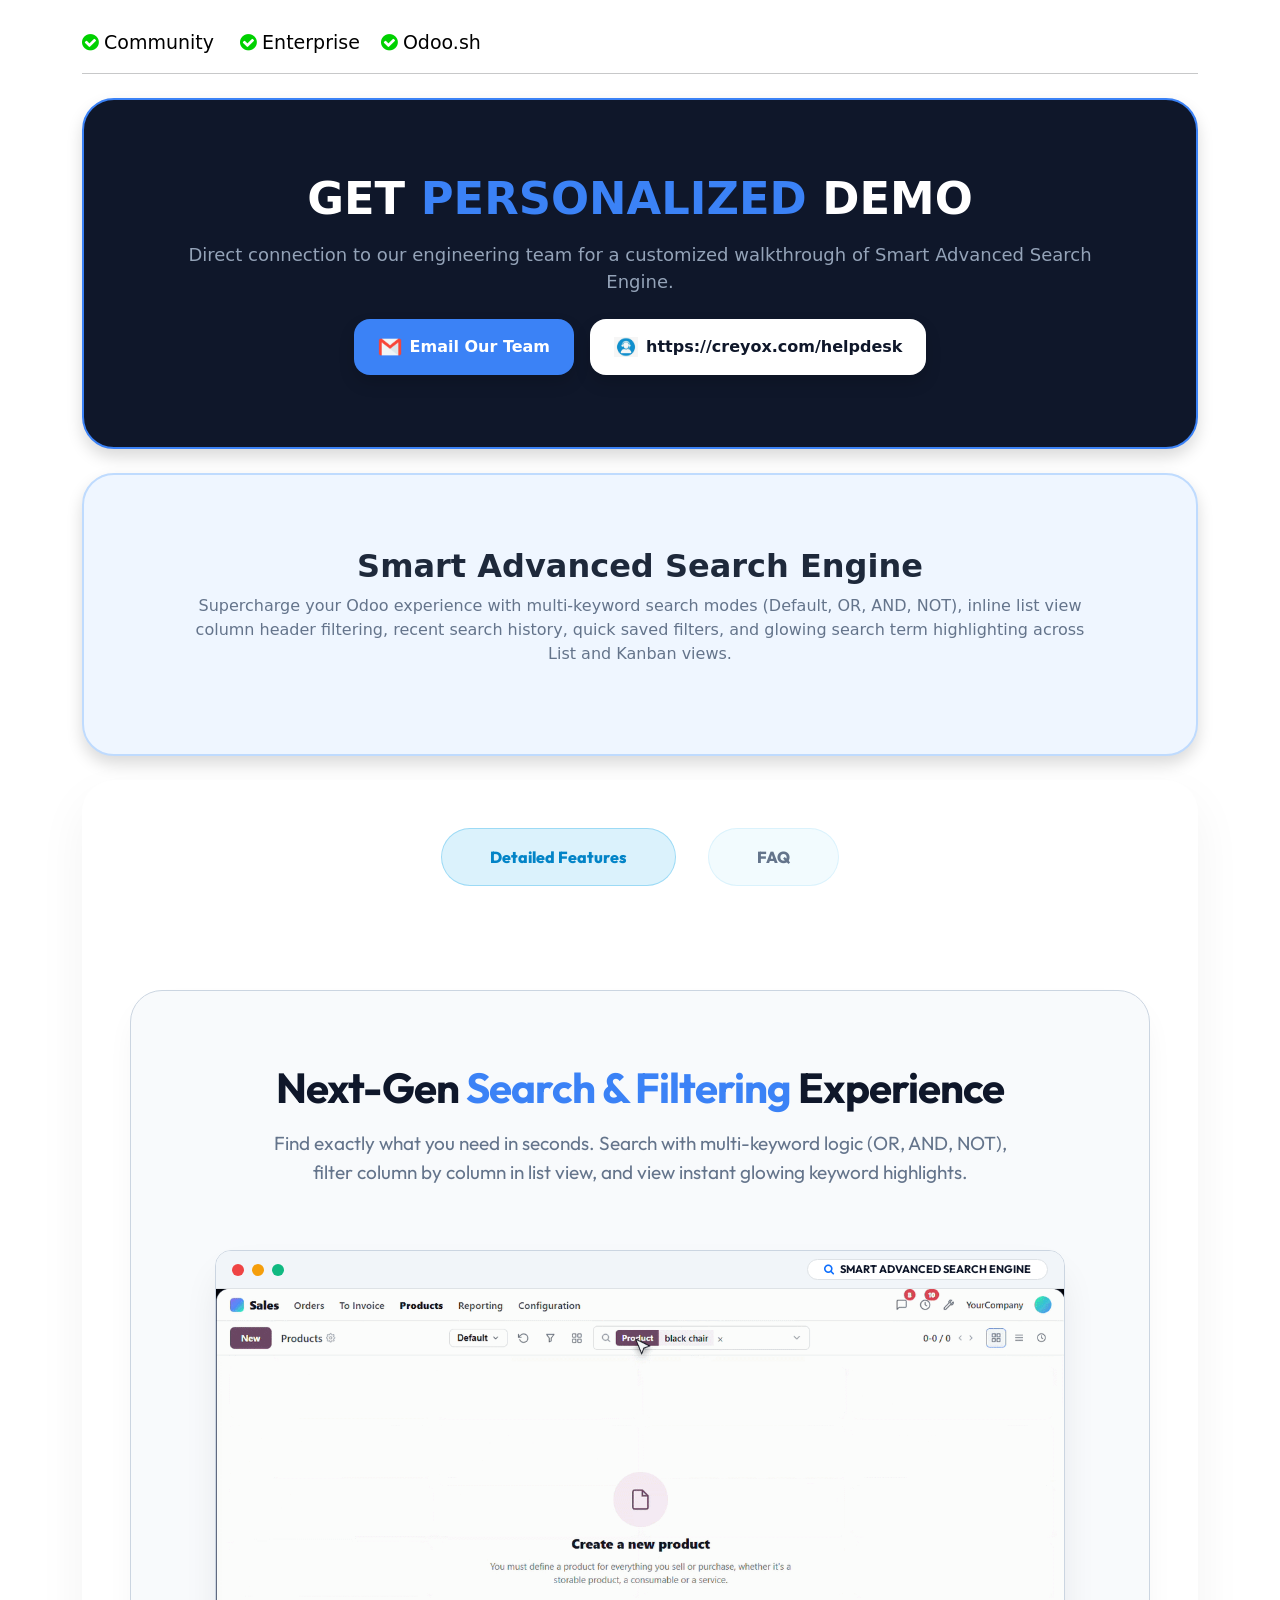
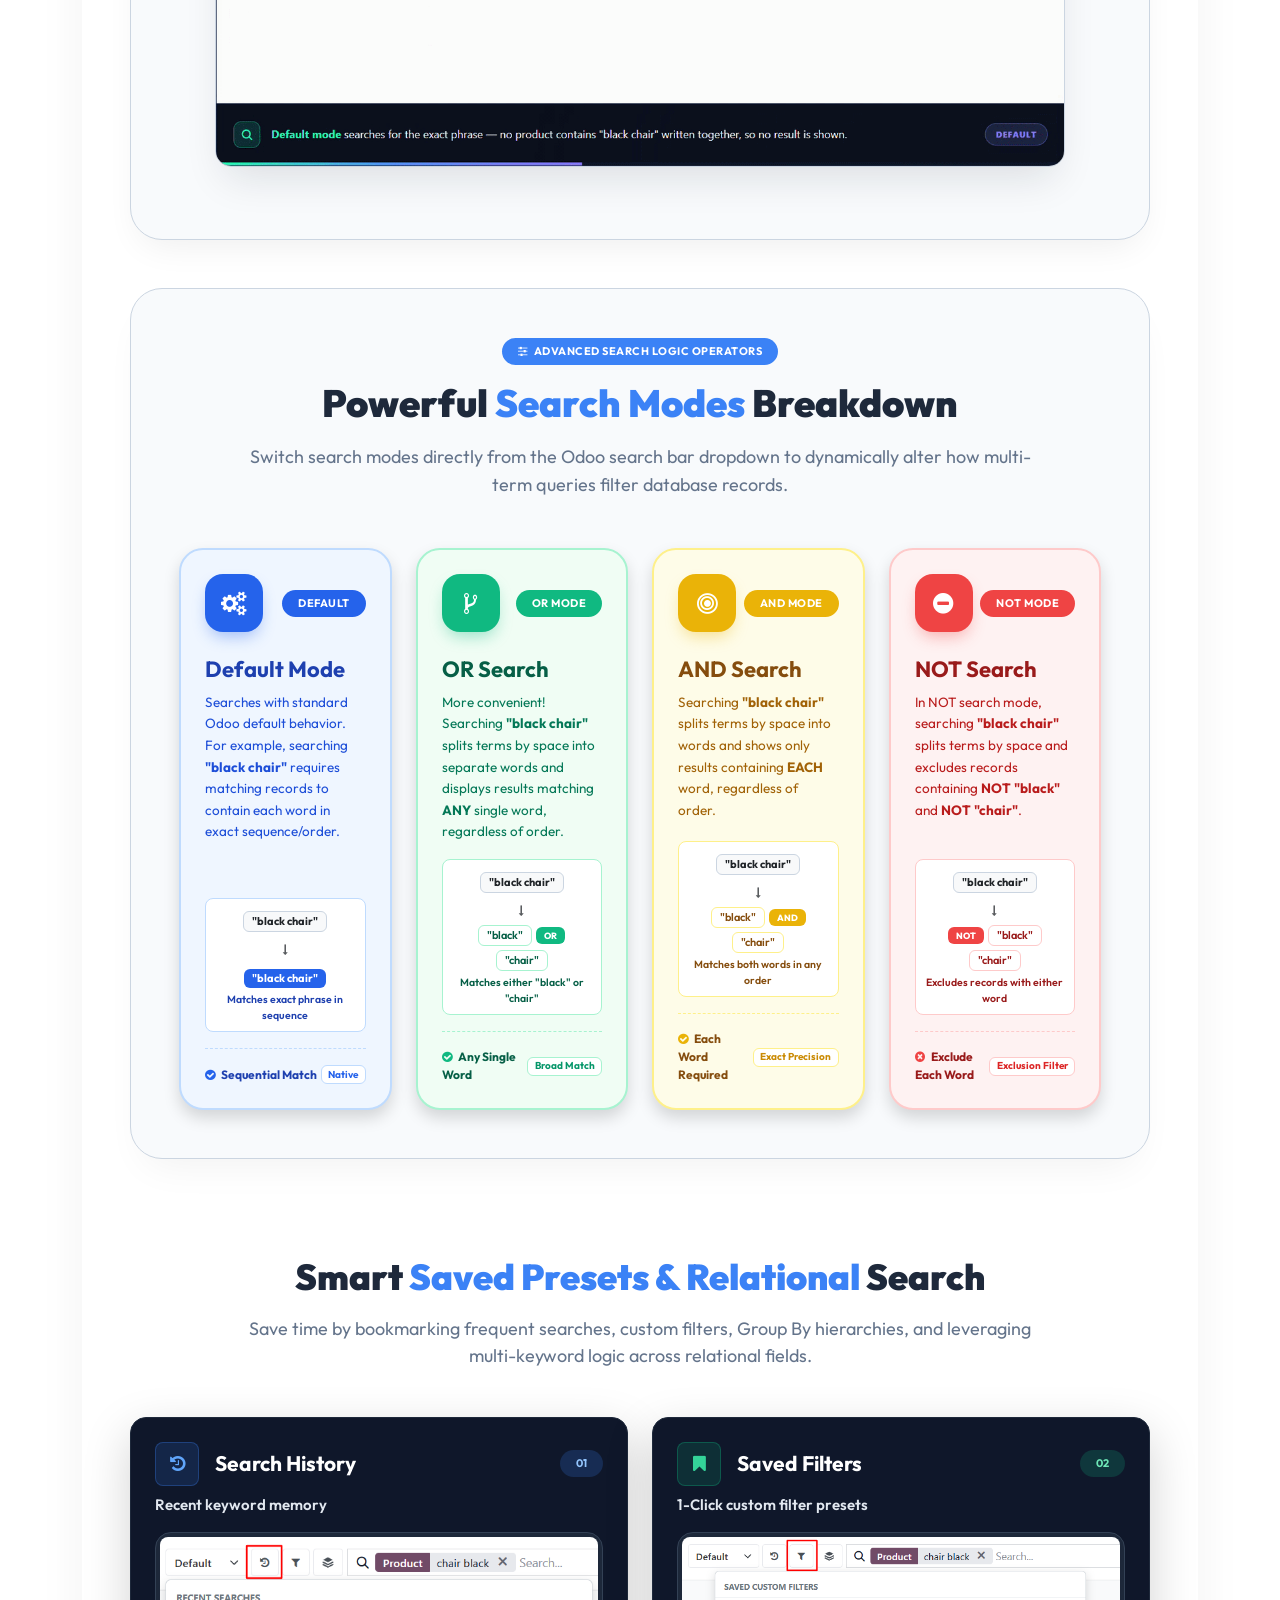
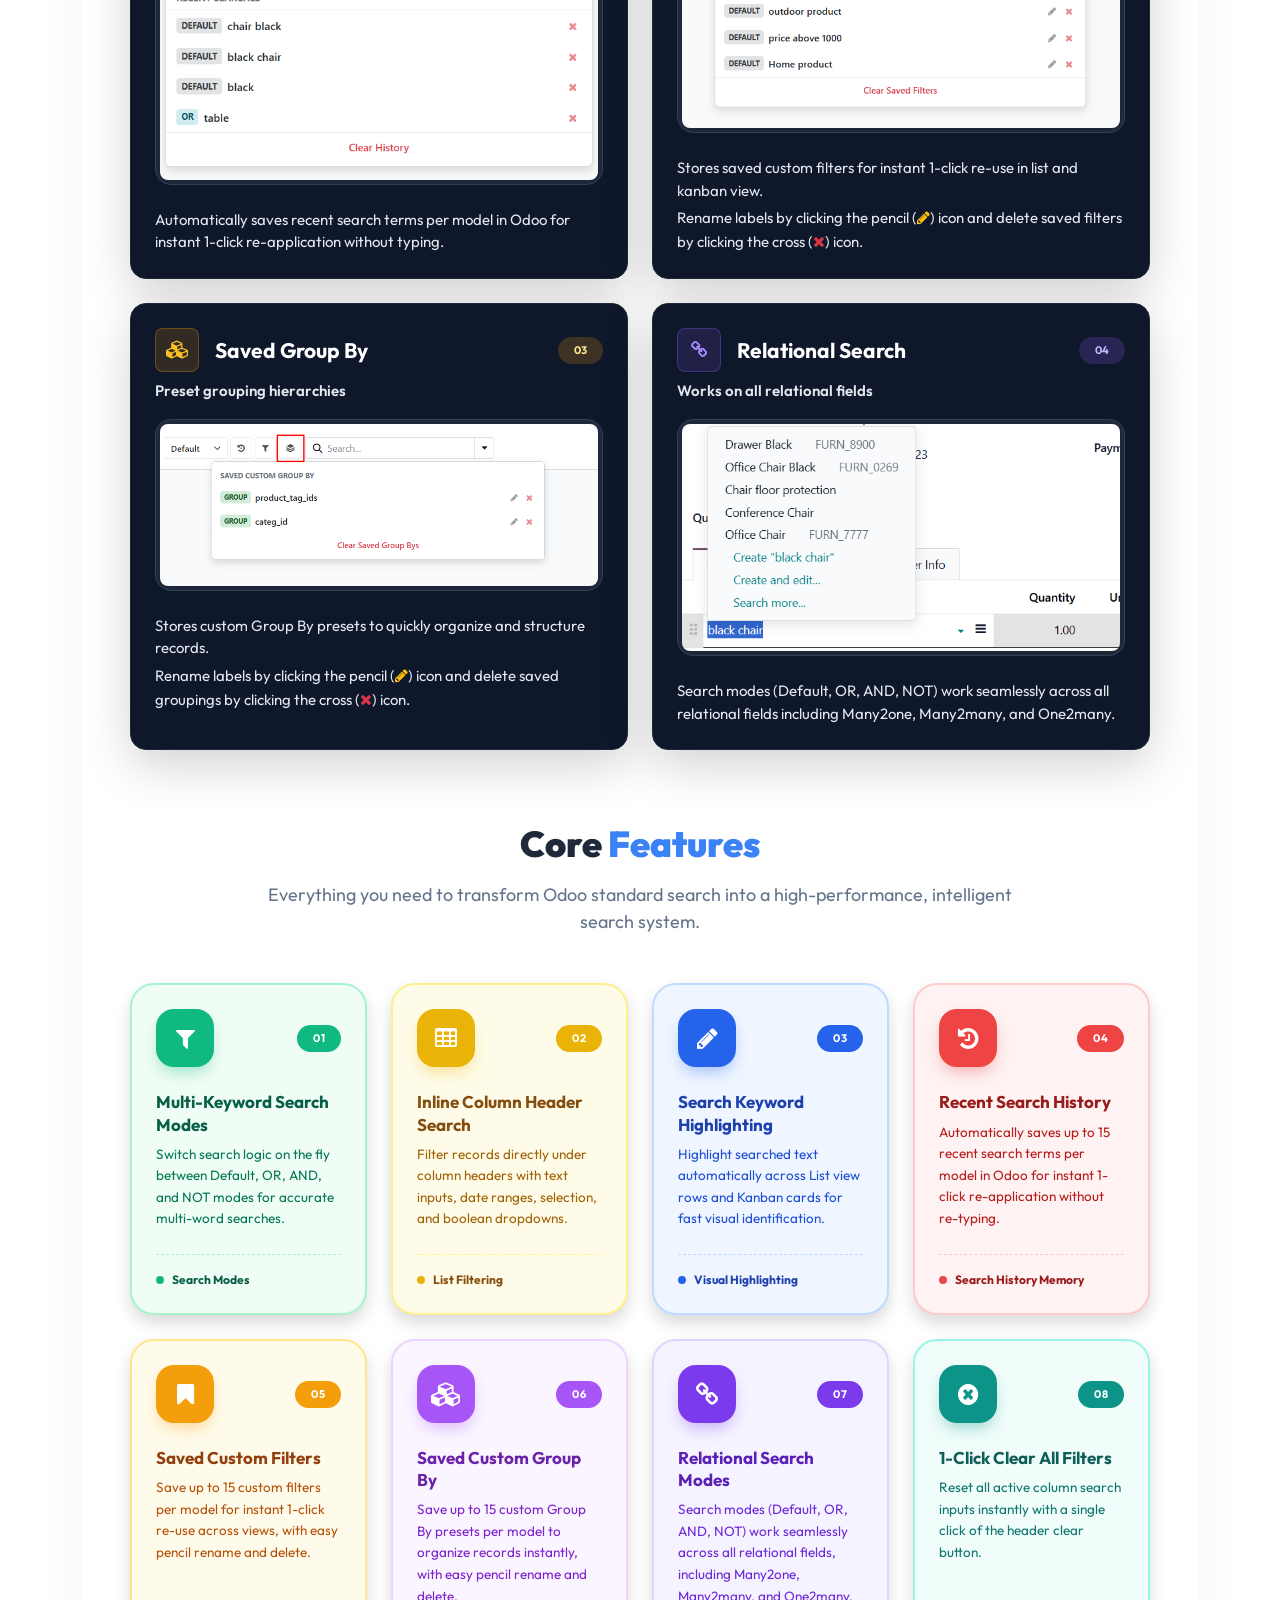
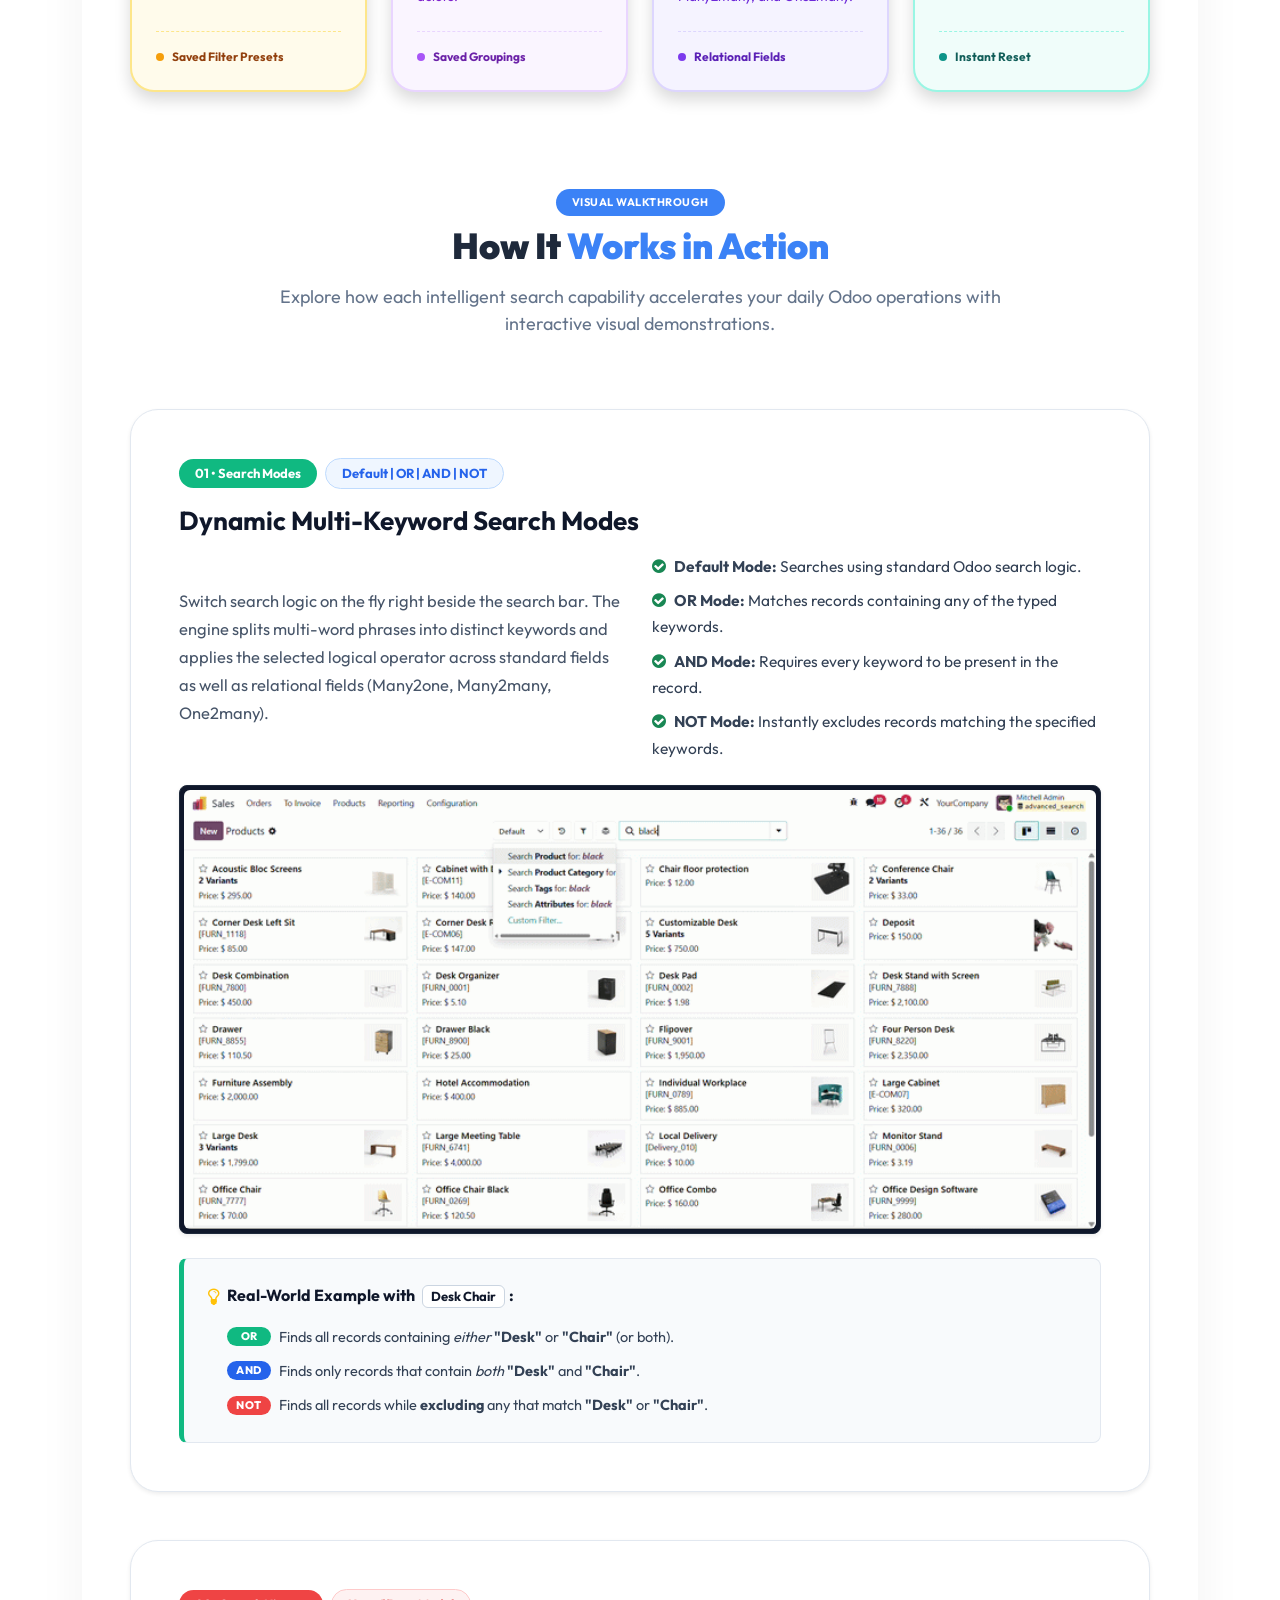
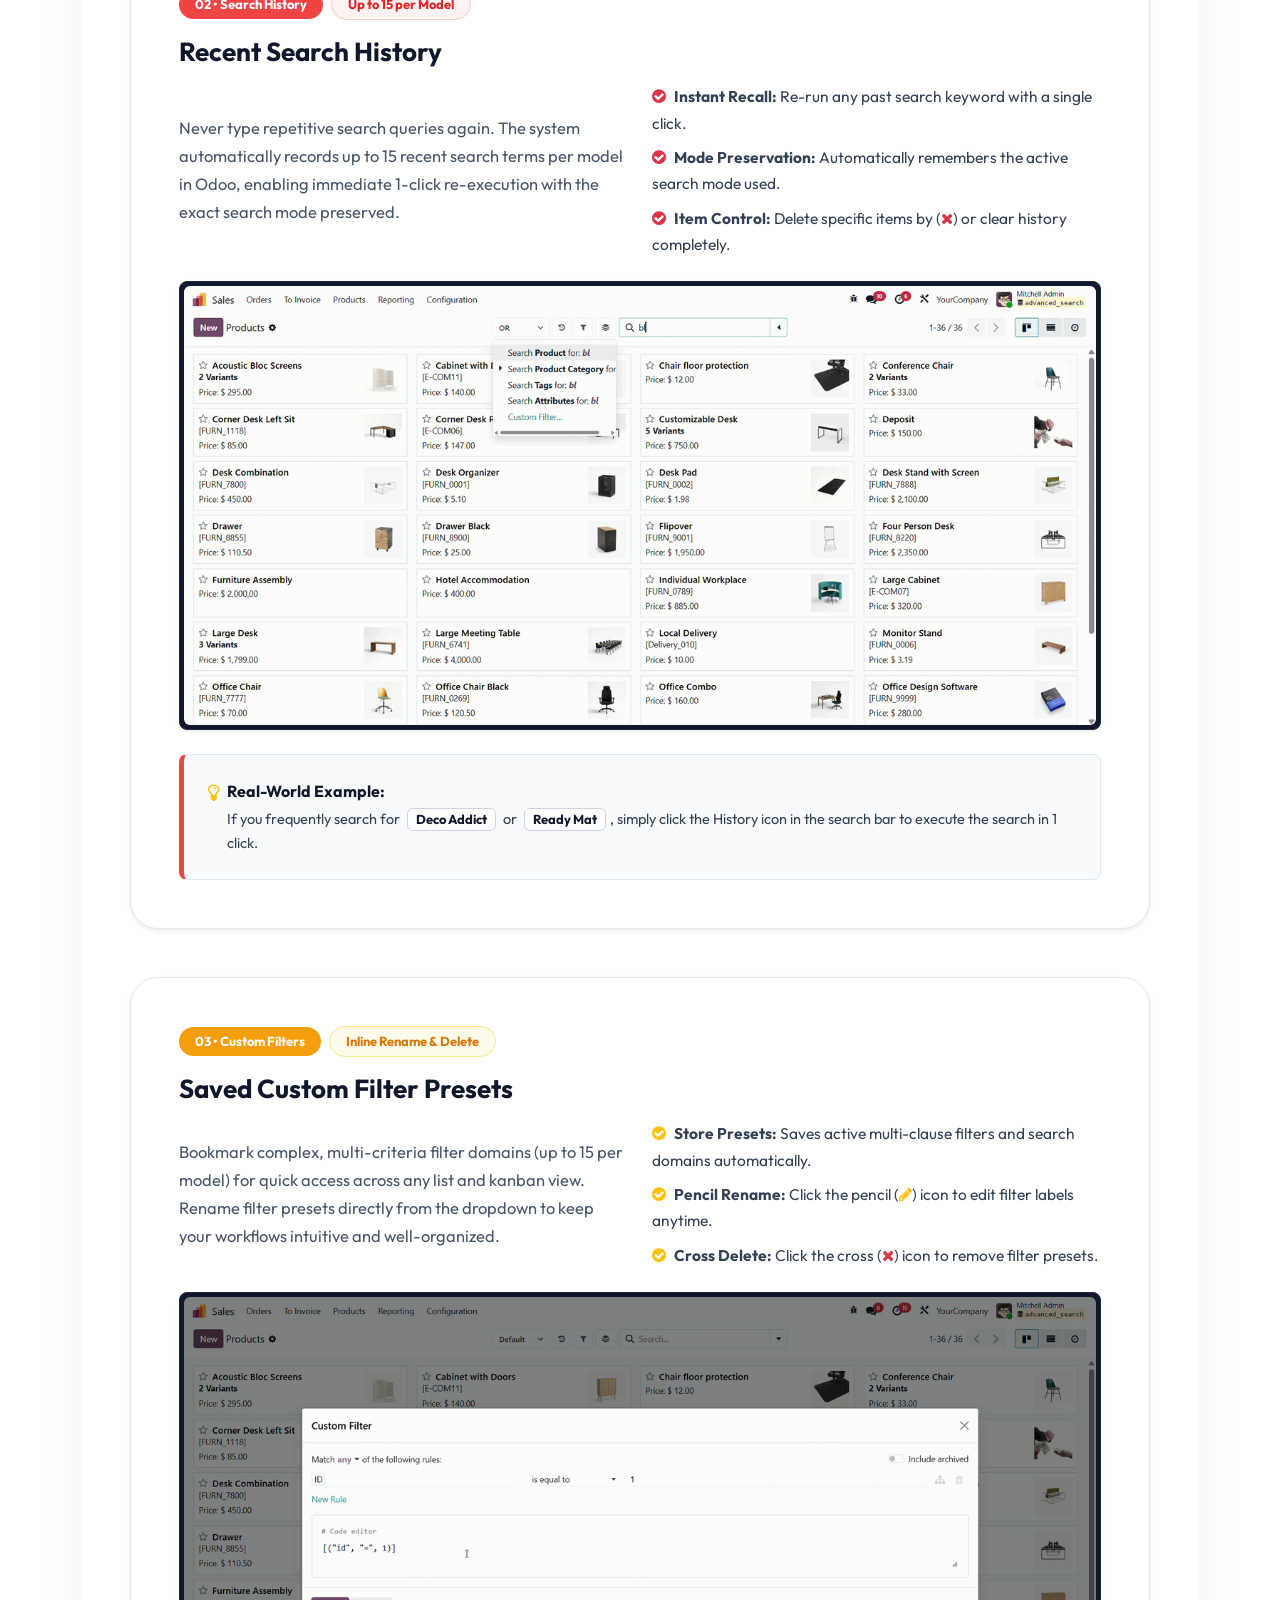
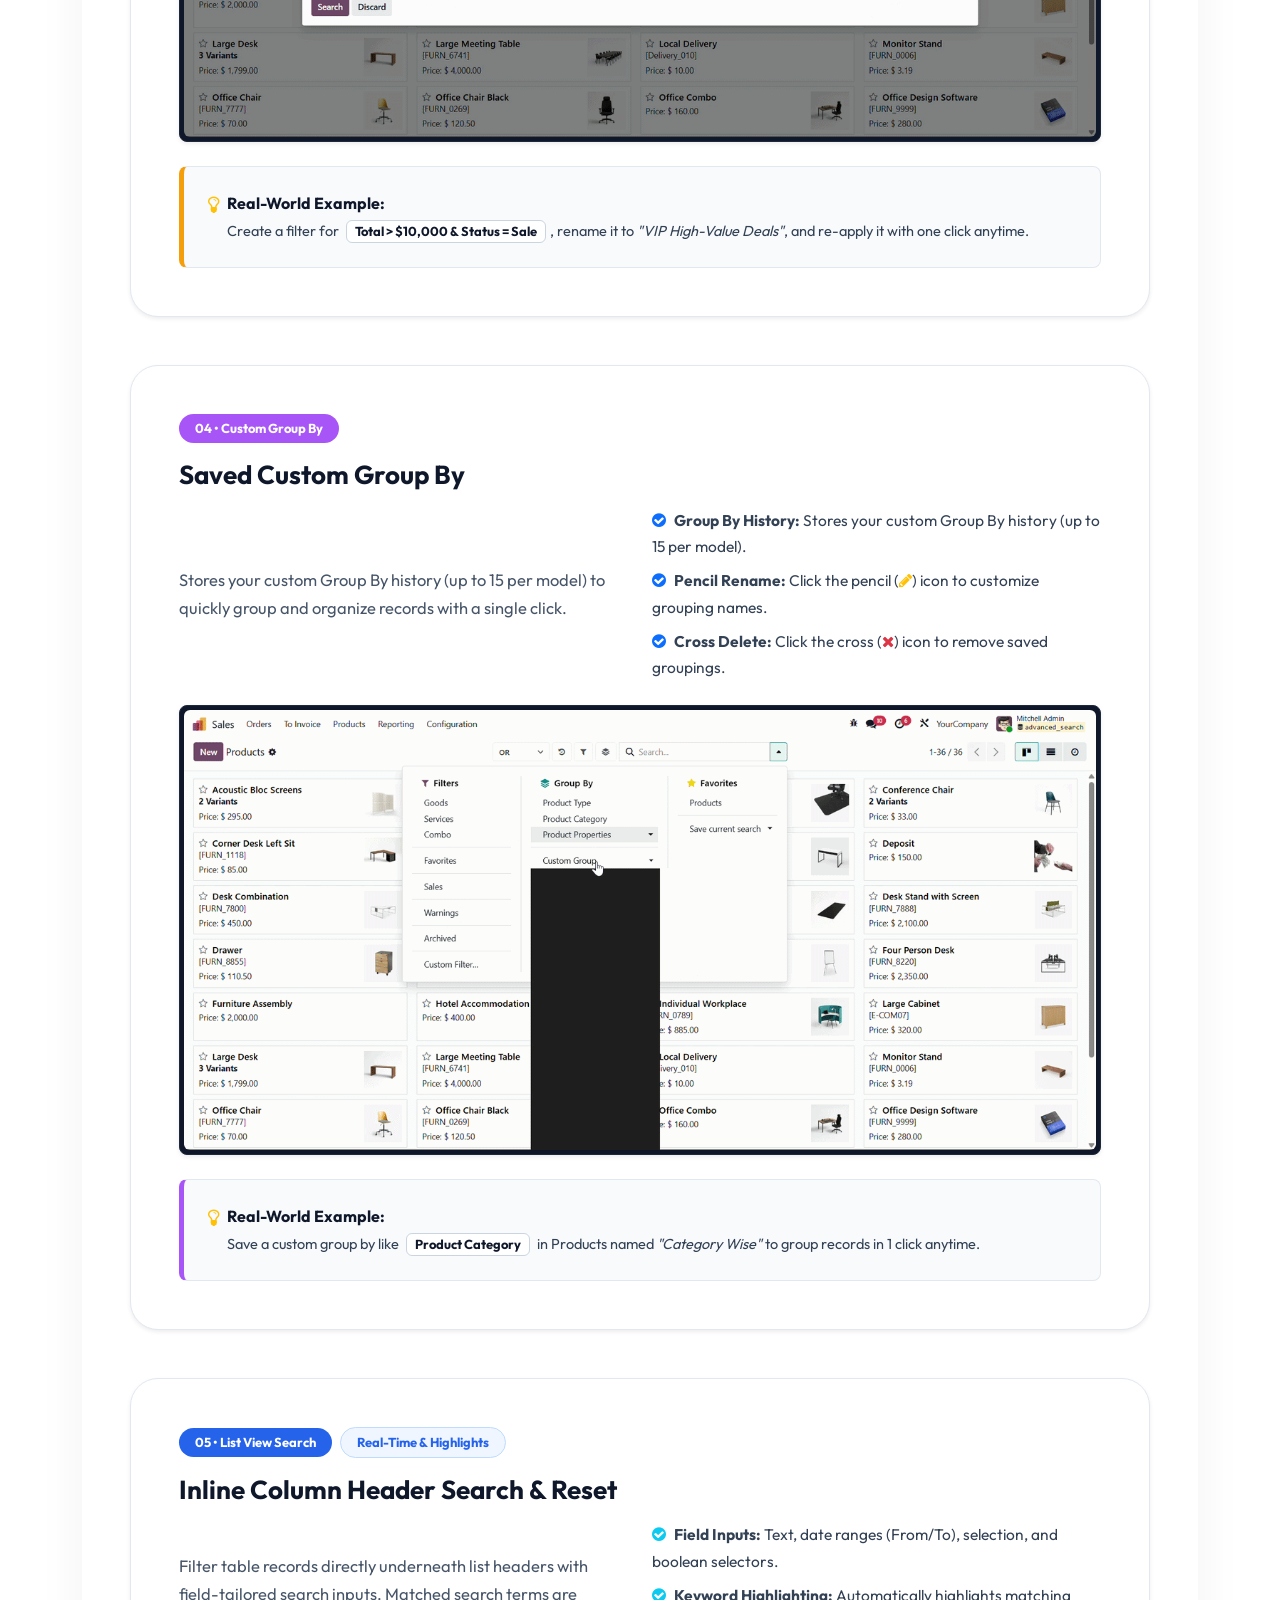
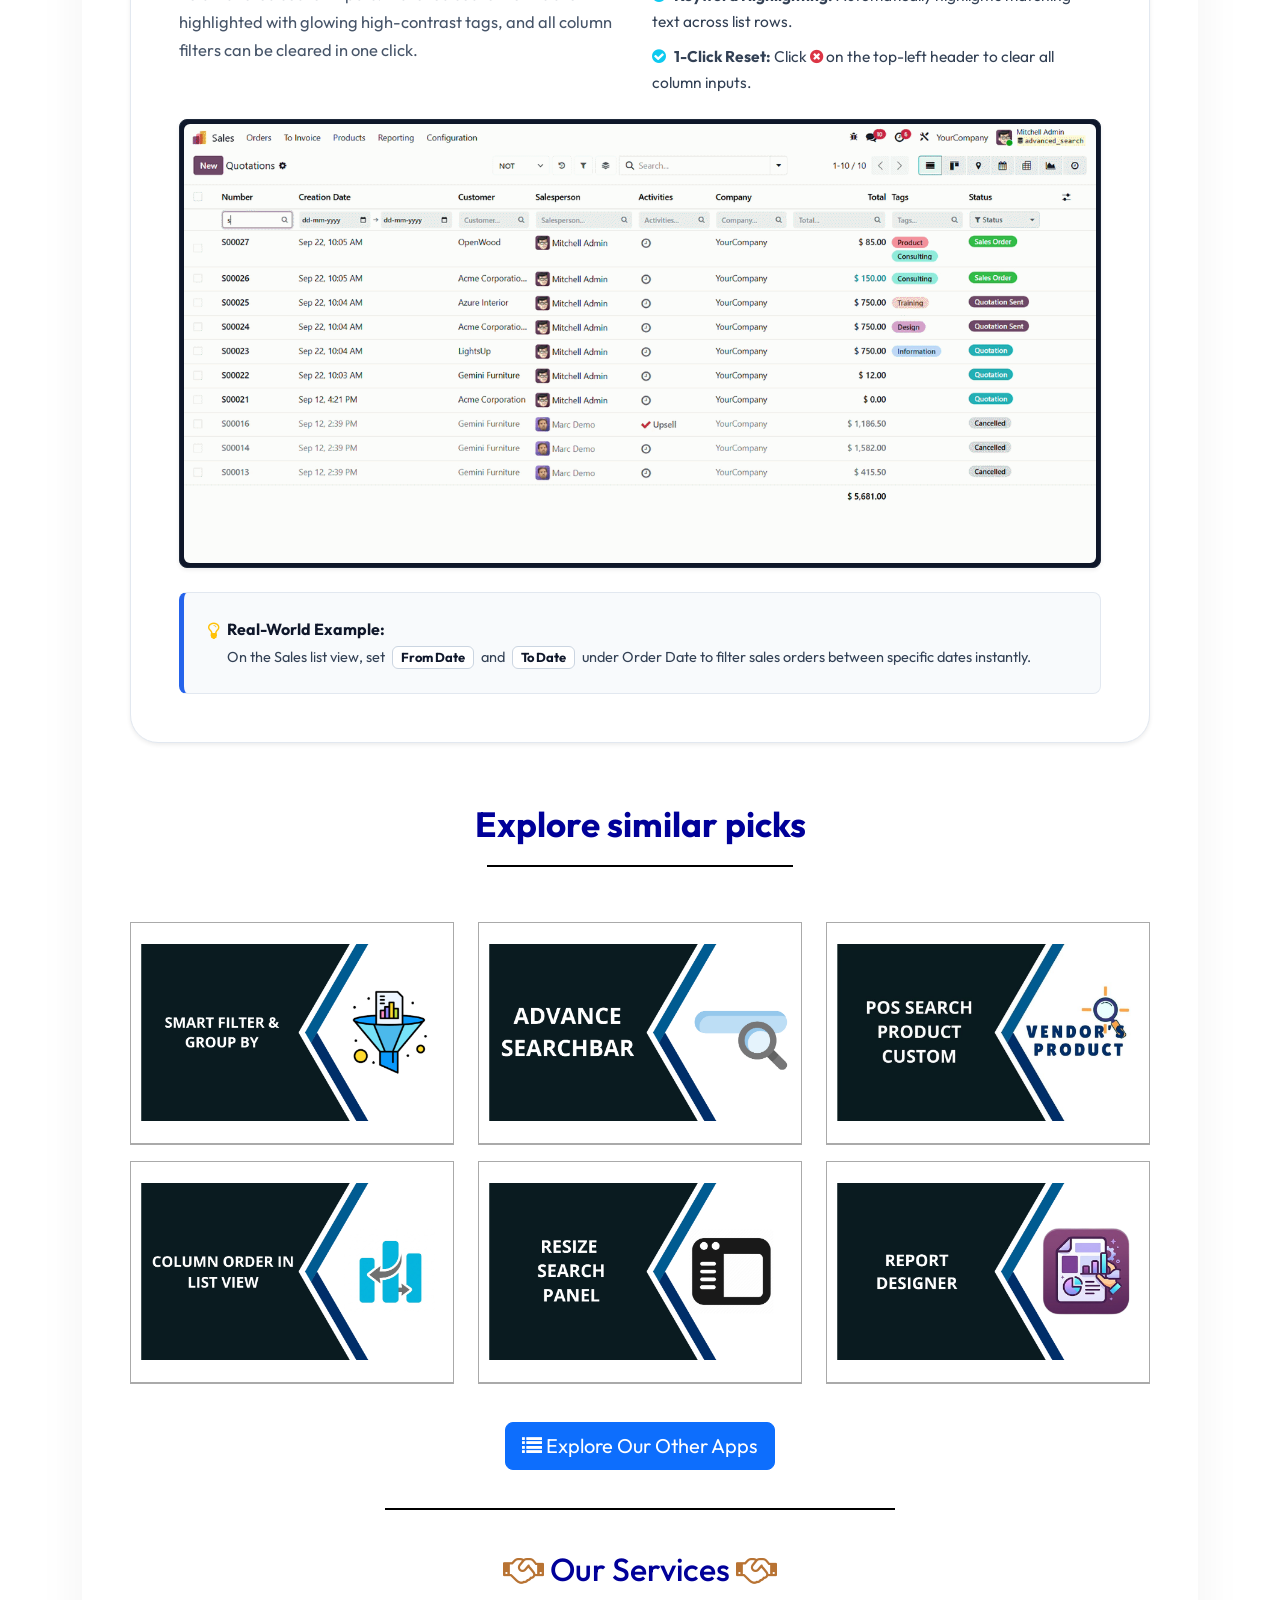
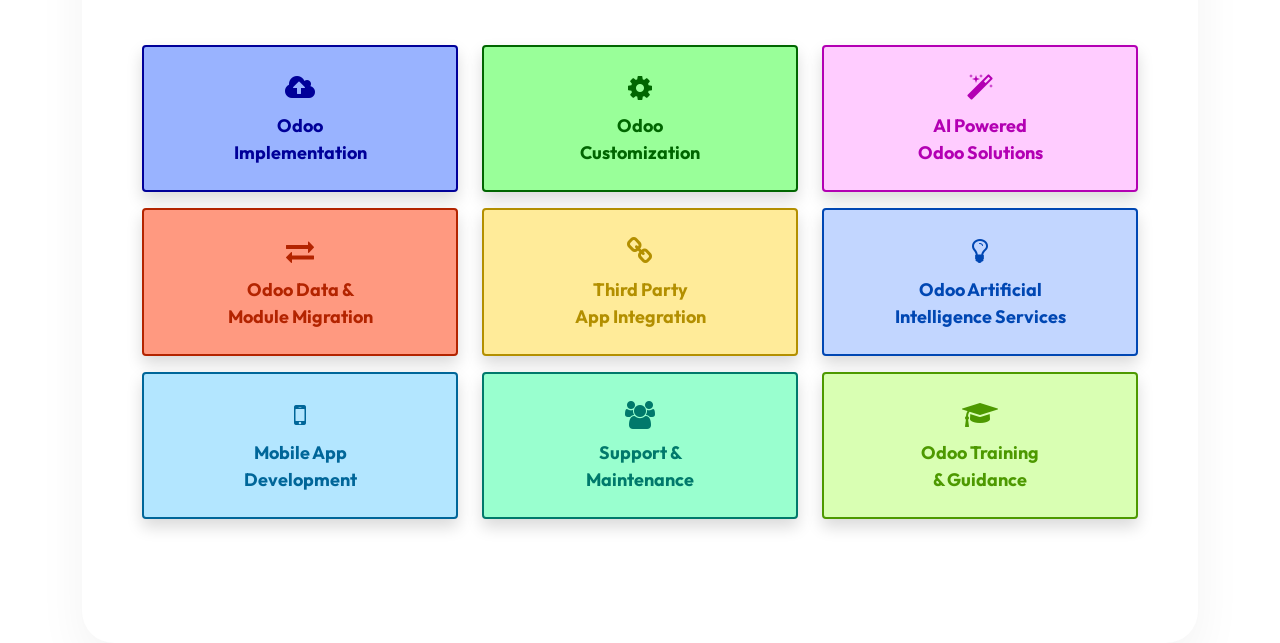
==== commit 1c9719d6: "[UPD] index" ====
--- a/cr_advance_search_more/static/description/index.html
+++ b/cr_advance_search_more/static/description/index.html
@@ -139,11 +139,11 @@
                         </div>
                     </div>
                     <!-- Search Modes Explanation Block -->
-                    <div class="my-5 rounded-5 p-4 p-md-5 position-relative" style="background: linear-gradient(180deg, #f8fafc 0%, #ffffff 100%); border: 1px solid #cbd5e1; box-shadow: 0 20px 40px -15px rgba(0, 0, 0, 0.06);">
+                    <div class="my-5 rounded-5 p-4 p-md-5 position-relative" style="background-color: #f8fafc; border: 1px solid #cbd5e1; box-shadow: 0 20px 40px -15px rgba(0, 0, 0, 0.06);">
                         
                         <!-- Block Header -->
                         <div class="text-center mb-5">
-                            <span class="badge rounded-pill px-3 py-2 border border-primary-subtle bg-primary-subtle text-primary fw-bold text-uppercase mb-3" style="font-size: 11px; letter-spacing: 1px;">
+                            <span class="badge rounded-pill px-3 py-2 fw-bold text-uppercase mb-3" style="background-color: #3b82f6; color: #ffffff; font-size: 11px; font-weight: 700; letter-spacing: 0.5px;">
                                 <i class="fa fa-sliders me-1"></i> ADVANCED SEARCH LOGIC OPERATORS
                             </span>
                             <h2 style="font-weight: 900; color: #1e293b; font-size: 38px;" class="mb-3">
@@ -159,29 +159,28 @@
                             
                             <!-- Mode 1: Default Search Mode (Royal Blue) -->
                             <div class="col-lg-3 col-md-6">
-                                <div class="h-100 p-4 position-relative shadow-sm d-flex flex-column bg-white overflow-hidden" style="border-radius: 24px; border: 2px solid #bfdbfe; background: linear-gradient(180deg, #ffffff 0%, #eff6ff 100%) !important;">
-                                    <div class="position-absolute top-0 start-0 end-0" style="height: 5px; background: #2563eb;"></div>
-                                    <div class="d-flex justify-content-between align-items-center mb-4 mt-1">
-                                        <div class="d-flex justify-content-center align-items-center" style="width: 46px; height: 46px; background: linear-gradient(135deg, #3b82f6 0%, #1d4ed8 100%); border-radius: 14px; color: #ffffff; font-size: 18px; box-shadow: 0 6px 14px -3px rgba(37, 99, 235, 0.4);">
+                                <div class="h-100 p-4 position-relative shadow d-flex flex-column" style="background-color: #eff6ff; border-radius: 24px; border: 2px solid #bfdbfe;">
+                                    <div class="d-flex justify-content-between align-items-center mb-4">
+                                        <div class="d-flex justify-content-center align-items-center" style="width: 58px; height: 58px; background-color: #2563eb; border-radius: 18px; color: #ffffff; font-size: 24px; box-shadow: 0 8px 16px -4px rgba(37, 99, 235, 0.4);">
                                             <i class="fa fa-cogs"></i>
                                         </div>
-                                        <span class="badge rounded-pill px-3 py-2" style="background-color: #2563eb; color: #ffffff; font-size: 11px; font-weight: 800; letter-spacing: 0.5px;">DEFAULT</span>
+                                        <span class="badge rounded-pill px-3 py-2" style="background-color: #2563eb; color: #ffffff; font-size: 11px; font-weight: 700; letter-spacing: 0.5px;">DEFAULT</span>
                                     </div>
                                     <h4 class="fw-bolder mb-2" style="color: #1e40af; font-size: 22px; line-height: 1.25;">Default Mode</h4>
-                                    <p style="font-size: 13.5px; color: #3966fb; margin-bottom: 0; line-height: 1.6; flex-grow: 1;">
+                                    <p style="font-size: 13.5px; color: #1d4ed8; margin-bottom: 0; line-height: 1.6; flex-grow: 1;">
                                         Searches with standard Odoo default behavior. For example, searching <strong>"black chair"</strong> requires matching records to contain each word in exact sequence/order.
                                     </p>
 
                                     <!-- Visual Term Transformation Flow (Standing Order) -->
                                     <div class="p-2 rounded-3 my-3 border bg-white text-center" style="border-color: #bfdbfe !important;">
                                         <div class="mb-1">
-                                            <span class="badge bg-light text-dark border px-2 py-1" style="font-size: 11px;">"black chair"</span>
+                                            <span class="badge bg-light text-dark border px-2 py-1" style="font-size: 11px; border-color: #cbd5e1 !important;">"black chair"</span>
                                         </div>
                                         <div class="my-1">
                                             <i class="fa fa-long-arrow-down text-muted" style="font-size: 11px;"></i>
                                         </div>
                                         <div class="mb-1">
-                                            <span class="badge px-2 py-1 text-white" style="background-color: #2563eb; font-size: 11px;">"black chair"</span>
+                                            <span class="badge px-2 py-1" style="background-color: #2563eb; color: #ffffff; font-size: 11px; font-weight: 700;">"black chair"</span>
                                         </div>
                                         <div class="fw-semibold mt-1" style="font-size: 10.5px; color: #1e40af;">
                                             Matches exact phrase in sequence
@@ -191,7 +190,7 @@
                                     <div class="pt-3" style="border-top: 1px dashed #bfdbfe;">
                                         <div class="d-flex align-items-center justify-content-between" style="color: #1e40af; font-size: 12px; font-weight: 700;">
                                             <span><i class="fa fa-check-circle me-1" style="color: #2563eb;"></i> Sequential Match</span>
-                                            <span class="badge bg-white text-primary border border-primary-subtle" style="font-size: 10px;">Native</span>
+                                            <span class="badge bg-white border" style="color: #2563eb; border-color: #bfdbfe !important; font-size: 10px; font-weight: 700;">Native</span>
                                         </div>
                                     </div>
                                 </div>
@@ -199,13 +198,12 @@
 
                             <!-- Mode 2: OR Search Mode (Emerald Green) -->
                             <div class="col-lg-3 col-md-6">
-                                <div class="h-100 p-4 position-relative shadow-sm d-flex flex-column bg-white overflow-hidden" style="border-radius: 24px; border: 2px solid #a7f3d0; background: linear-gradient(180deg, #ffffff 0%, #f0fdf4 100%) !important;">
-                                    <div class="position-absolute top-0 start-0 end-0" style="height: 5px; background: #10b981;"></div>
-                                    <div class="d-flex justify-content-between align-items-center mb-4 mt-1">
-                                        <div class="d-flex justify-content-center align-items-center" style="width: 46px; height: 46px; background: linear-gradient(135deg, #34d399 0%, #059669 100%); border-radius: 14px; color: #ffffff; font-size: 18px; box-shadow: 0 6px 14px -3px rgba(16, 185, 129, 0.4);">
+                                <div class="h-100 p-4 position-relative shadow d-flex flex-column" style="background-color: #f0fdf4; border-radius: 24px; border: 2px solid #a7f3d0;">
+                                    <div class="d-flex justify-content-between align-items-center mb-4">
+                                        <div class="d-flex justify-content-center align-items-center" style="width: 58px; height: 58px; background-color: #10b981; border-radius: 18px; color: #ffffff; font-size: 24px; box-shadow: 0 8px 16px -4px rgba(16, 185, 129, 0.4);">
                                             <i class="fa fa-code-fork"></i>
                                         </div>
-                                        <span class="badge rounded-pill px-3 py-2" style="background-color: #10b981; color: #ffffff; font-size: 11px; font-weight: 800; letter-spacing: 0.5px;">OR MODE</span>
+                                        <span class="badge rounded-pill px-3 py-2" style="background-color: #10b981; color: #ffffff; font-size: 11px; font-weight: 700; letter-spacing: 0.5px;">OR MODE</span>
                                     </div>
                                     <h4 class="fw-bolder mb-2" style="color: #065f46; font-size: 22px; line-height: 1.25;">OR Search</h4>
                                     <p style="font-size: 13.5px; color: #047857; margin-bottom: 0; line-height: 1.6; flex-grow: 1;">
@@ -215,15 +213,15 @@
                                     <!-- Visual Term Transformation Flow (Standing Order) -->
                                     <div class="p-2 rounded-3 my-3 border bg-white text-center" style="border-color: #a7f3d0 !important;">
                                         <div class="mb-1">
-                                            <span class="badge bg-light text-dark border px-2 py-1" style="font-size: 11px;">"black chair"</span>
+                                            <span class="badge bg-light text-dark border px-2 py-1" style="font-size: 11px; border-color: #cbd5e1 !important;">"black chair"</span>
                                         </div>
                                         <div class="my-1">
                                             <i class="fa fa-long-arrow-down text-muted" style="font-size: 11px;"></i>
                                         </div>
                                         <div class="d-flex flex-wrap align-items-center justify-content-center gap-1 mb-1">
-                                            <span class="badge bg-light text-success border border-success-subtle px-2 py-1" style="font-size: 11px;">"black"</span>
-                                            <span class="badge text-white px-2 py-1" style="background-color: #10b981; font-size: 9px; font-weight: 800;">OR</span>
-                                            <span class="badge bg-light text-success border border-success-subtle px-2 py-1" style="font-size: 11px;">"chair"</span>
+                                            <span class="badge bg-white border px-2 py-1" style="color: #065f46; border-color: #a7f3d0 !important; font-size: 11px; font-weight: 600;">"black"</span>
+                                            <span class="badge px-2 py-1" style="background-color: #10b981; color: #ffffff; font-size: 9px; font-weight: 800;">OR</span>
+                                            <span class="badge bg-white border px-2 py-1" style="color: #065f46; border-color: #a7f3d0 !important; font-size: 11px; font-weight: 600;">"chair"</span>
                                         </div>
                                         <div class="fw-semibold mt-1" style="font-size: 10.5px; color: #065f46;">
                                             Matches either "black" or "chair"
@@ -233,7 +231,7 @@
                                     <div class="pt-3" style="border-top: 1px dashed #a7f3d0;">
                                         <div class="d-flex align-items-center justify-content-between" style="color: #065f46; font-size: 12px; font-weight: 700;">
                                             <span><i class="fa fa-check-circle me-1" style="color: #10b981;"></i> Any Single Word</span>
-                                            <span class="badge bg-white text-success border border-success-subtle" style="font-size: 10px;">Broad Match</span>
+                                            <span class="badge bg-white border" style="color: #059669; border-color: #a7f3d0 !important; font-size: 10px; font-weight: 700;">Broad Match</span>
                                         </div>
                                     </div>
                                 </div>
@@ -241,13 +239,12 @@
 
                             <!-- Mode 3: AND Search Mode (Gold Yellow) -->
                             <div class="col-lg-3 col-md-6">
-                                <div class="h-100 p-4 position-relative shadow-sm d-flex flex-column bg-white overflow-hidden" style="border-radius: 24px; border: 2px solid #fef08a; background: linear-gradient(180deg, #ffffff 0%, #fefce8 100%) !important;">
-                                    <div class="position-absolute top-0 start-0 end-0" style="height: 5px; background: #eab308;"></div>
-                                    <div class="d-flex justify-content-between align-items-center mb-4 mt-1">
-                                        <div class="d-flex justify-content-center align-items-center" style="width: 46px; height: 46px; background: linear-gradient(135deg, #facc15 0%, #ca8a04 100%); border-radius: 14px; color: #ffffff; font-size: 18px; box-shadow: 0 6px 14px -3px rgba(234, 179, 8, 0.4);">
+                                <div class="h-100 p-4 position-relative shadow d-flex flex-column" style="background-color: #fefce8; border-radius: 24px; border: 2px solid #fef08a;">
+                                    <div class="d-flex justify-content-between align-items-center mb-4">
+                                        <div class="d-flex justify-content-center align-items-center" style="width: 58px; height: 58px; background-color: #eab308; border-radius: 18px; color: #ffffff; font-size: 24px; box-shadow: 0 8px 16px -4px rgba(234, 179, 8, 0.4);">
                                             <i class="fa fa-bullseye"></i>
                                         </div>
-                                        <span class="badge rounded-pill px-3 py-2" style="background-color: #eab308; color: #ffffff; font-size: 11px; font-weight: 800; letter-spacing: 0.5px;">AND MODE</span>
+                                        <span class="badge rounded-pill px-3 py-2" style="background-color: #eab308; color: #ffffff; font-size: 11px; font-weight: 700; letter-spacing: 0.5px;">AND MODE</span>
                                     </div>
                                     <h4 class="fw-bolder mb-2" style="color: #854d0e; font-size: 22px; line-height: 1.25;">AND Search</h4>
                                     <p style="font-size: 13.5px; color: #a16207; margin-bottom: 0; line-height: 1.6; flex-grow: 1;">
@@ -257,15 +254,15 @@
                                     <!-- Visual Term Transformation Flow (Standing Order) -->
                                     <div class="p-2 rounded-3 my-3 border bg-white text-center" style="border-color: #fef08a !important;">
                                         <div class="mb-1">
-                                            <span class="badge bg-light text-dark border px-2 py-1" style="font-size: 11px;">"black chair"</span>
+                                            <span class="badge bg-light text-dark border px-2 py-1" style="font-size: 11px; border-color: #cbd5e1 !important;">"black chair"</span>
                                         </div>
                                         <div class="my-1">
                                             <i class="fa fa-long-arrow-down text-muted" style="font-size: 11px;"></i>
                                         </div>
                                         <div class="d-flex flex-wrap align-items-center justify-content-center gap-1 mb-1">
-                                            <span class="badge bg-light text-dark border px-2 py-1" style="font-size: 11px; color: #854d0e !important; border-color: #fef08a !important;">"black"</span>
-                                            <span class="badge text-white px-2 py-1" style="background-color: #eab308; font-size: 9px; font-weight: 800;">AND</span>
-                                            <span class="badge bg-light text-dark border px-2 py-1" style="font-size: 11px; color: #854d0e !important; border-color: #fef08a !important;">"chair"</span>
+                                            <span class="badge bg-white border px-2 py-1" style="color: #854d0e; border-color: #fef08a !important; font-size: 11px; font-weight: 600;">"black"</span>
+                                            <span class="badge px-2 py-1" style="background-color: #eab308; color: #ffffff; font-size: 9px; font-weight: 800;">AND</span>
+                                            <span class="badge bg-white border px-2 py-1" style="color: #854d0e; border-color: #fef08a !important; font-size: 11px; font-weight: 600;">"chair"</span>
                                         </div>
                                         <div class="fw-semibold mt-1" style="font-size: 10.5px; color: #854d0e;">
                                             Matches both words in any order
@@ -275,7 +272,7 @@
                                     <div class="pt-3" style="border-top: 1px dashed #fef08a;">
                                         <div class="d-flex align-items-center justify-content-between" style="color: #854d0e; font-size: 12px; font-weight: 700;">
                                             <span><i class="fa fa-check-circle me-1" style="color: #eab308;"></i> Each Word Required</span>
-                                            <span class="badge bg-white text-warning border border-warning-subtle" style="font-size: 10px;">Exact Precision</span>
+                                            <span class="badge bg-white border" style="color: #ca8a04; border-color: #fef08a !important; font-size: 10px; font-weight: 700;">Exact Precision</span>
                                         </div>
                                     </div>
                                 </div>
@@ -283,13 +280,12 @@
 
                             <!-- Mode 4: NOT Search Mode (Crimson Red) -->
                             <div class="col-lg-3 col-md-6">
-                                <div class="h-100 p-4 position-relative shadow-sm d-flex flex-column bg-white overflow-hidden" style="border-radius: 24px; border: 2px solid #fecaca; background: linear-gradient(180deg, #ffffff 0%, #fef2f2 100%) !important;">
-                                    <div class="position-absolute top-0 start-0 end-0" style="height: 5px; background: #ef4444;"></div>
-                                    <div class="d-flex justify-content-between align-items-center mb-4 mt-1">
-                                        <div class="d-flex justify-content-center align-items-center" style="width: 46px; height: 46px; background: linear-gradient(135deg, #f87171 0%, #dc2626 100%); border-radius: 14px; color: #ffffff; font-size: 18px; box-shadow: 0 6px 14px -3px rgba(239, 68, 68, 0.4);">
+                                <div class="h-100 p-4 position-relative shadow d-flex flex-column" style="background-color: #fef2f2; border-radius: 24px; border: 2px solid #fecaca;">
+                                    <div class="d-flex justify-content-between align-items-center mb-4">
+                                        <div class="d-flex justify-content-center align-items-center" style="width: 58px; height: 58px; background-color: #ef4444; border-radius: 18px; color: #ffffff; font-size: 24px; box-shadow: 0 8px 16px -4px rgba(239, 68, 68, 0.4);">
                                             <i class="fa fa-minus-circle"></i>
                                         </div>
-                                        <span class="badge rounded-pill px-3 py-2" style="background-color: #ef4444; color: #ffffff; font-size: 11px; font-weight: 800; letter-spacing: 0.5px;">NOT MODE</span>
+                                        <span class="badge rounded-pill px-3 py-2" style="background-color: #ef4444; color: #ffffff; font-size: 11px; font-weight: 700; letter-spacing: 0.5px;">NOT MODE</span>
                                     </div>
                                     <h4 class="fw-bolder mb-2" style="color: #991b1b; font-size: 22px; line-height: 1.25;">NOT Search</h4>
                                     <p style="font-size: 13.5px; color: #b91c1c; margin-bottom: 0; line-height: 1.6; flex-grow: 1;">
@@ -299,15 +295,15 @@
                                     <!-- Visual Term Transformation Flow (Standing Order) -->
                                     <div class="p-2 rounded-3 my-3 border bg-white text-center" style="border-color: #fecaca !important;">
                                         <div class="mb-1">
-                                            <span class="badge bg-light text-dark border px-2 py-1" style="font-size: 11px;">"black chair"</span>
+                                            <span class="badge bg-light text-dark border px-2 py-1" style="font-size: 11px; border-color: #cbd5e1 !important;">"black chair"</span>
                                         </div>
                                         <div class="my-1">
                                             <i class="fa fa-long-arrow-down text-muted" style="font-size: 11px;"></i>
                                         </div>
                                         <div class="d-flex flex-wrap align-items-center justify-content-center gap-1 mb-1">
-                                            <span class="badge text-white px-2 py-1" style="background-color: #ef4444; font-size: 9px; font-weight: 800;">NOT</span>
-                                            <span class="badge bg-light text-danger border border-danger-subtle px-2 py-1" style="font-size: 11px;">"black"</span>
-                                            <span class="badge bg-light text-danger border border-danger-subtle px-2 py-1" style="font-size: 11px;">"chair"</span>
+                                            <span class="badge px-2 py-1" style="background-color: #ef4444; color: #ffffff; font-size: 9px; font-weight: 800;">NOT</span>
+                                            <span class="badge bg-white border px-2 py-1" style="color: #991b1b; border-color: #fecaca !important; font-size: 11px; font-weight: 600;">"black"</span>
+                                            <span class="badge bg-white border px-2 py-1" style="color: #991b1b; border-color: #fecaca !important; font-size: 11px; font-weight: 600;">"chair"</span>
                                         </div>
                                         <div class="fw-semibold mt-1" style="font-size: 10.5px; color: #991b1b;">
                                             Excludes records with either word
@@ -317,7 +313,7 @@
                                     <div class="pt-3" style="border-top: 1px dashed #fecaca;">
                                         <div class="d-flex align-items-center justify-content-between" style="color: #991b1b; font-size: 12px; font-weight: 700;">
                                             <span><i class="fa fa-times-circle me-1" style="color: #ef4444;"></i> Exclude Each Word</span>
-                                            <span class="badge bg-white text-danger border border-danger-subtle" style="font-size: 10px;">Exclusion Filter</span>
+                                            <span class="badge bg-white border" style="color: #dc2626; border-color: #fecaca !important; font-size: 10px; font-weight: 700;">Exclusion Filter</span>
                                         </div>
                                     </div>
                                 </div>
@@ -638,7 +634,7 @@
                         
                         <!-- Section Header -->
                         <div class="text-center mb-5 pb-2">
-                            <span class="badge rounded-pill px-3 py-2 text-uppercase mb-2" style="background-color: rgba(59, 130, 246, 0.12); color: #2563eb; font-weight: 700; font-size: 12px; letter-spacing: 1px;">
+                            <span class="badge rounded-pill px-3 py-2 text-uppercase mb-2" style="background-color: #3b82f6; color: #ffffff; font-weight: 700; font-size: 11px; letter-spacing: 0.5px;">
                                 Visual Walkthrough
                             </span>
                             <h2 class="mb-3" style="font-weight: 900; color: #1e293b; font-size: 36px;">
@@ -652,10 +648,10 @@
                         <!-- 1) Search Mode -->
                         <div class="p-4 p-md-5 mb-5 rounded-4 border bg-white shadow-sm" style="border-color: #e2e8f0 !important; border-radius: 28px !important;">
                             <div class="d-flex align-items-center mb-3">
-                                <span class="badge rounded-pill px-3 py-2 me-2" style="background-color: #ecfdf5; color: #059669; font-weight: 700; font-size: 13px;">
+                                <span class="badge rounded-pill px-3 py-2 me-2" style="background-color: #10b981; color: #ffffff; font-weight: 700; font-size: 13px;">
                                     01 • Search Modes
                                 </span>
-                                <span class="badge rounded-pill px-3 py-2" style="background-color: rgba(59, 130, 246, 0.1); color: #2563eb; font-weight: 700; font-size: 13px;">
+                                <span class="badge rounded-pill px-3 py-2" style="background-color: #eff6ff; color: #2563eb; border: 1px solid #bfdbfe; font-weight: 700; font-size: 13px;">
                                     Default | OR | AND | NOT
                                 </span>
                             </div>
@@ -680,23 +676,23 @@
                             <div class="position-relative d-flex justify-content-center align-items-center rounded-3 overflow-hidden p-1 shadow-sm my-4" style="background-color: #0f172a !important; border: 1px solid #1e293b !important;">
                                 <img src="images/search_mode_animation.gif" alt="Multi-Keyword Search Modes" class="img-fluid rounded-2 w-100" style="display: block; height: auto;">
                             </div>
-                            <div class="p-3 p-md-4 rounded-3" style="background-color: #f8fafc; border-left: 4px solid #10b981;">
+                            <div class="p-3 p-md-4 rounded-3" style="background-color: #f8fafc; border: 1.5px solid #e2e8f0; border-left: 5px solid #10b981; border-radius: 14px;">
                                 <div class="d-flex align-items-start">
                                     <i class="fa fa-lightbulb-o text-warning fs-5 me-2 mt-1"></i>
                                     <div class="w-100">
-                                        <strong style="color: #0f172a; font-size: 16px;">Real-World Example with <span class="badge bg-white text-dark border px-2 py-1" style="font-size: 13px;">Desk Chair</span>:</strong>
-                                        <ul class="list-unstyled mt-2 mb-0" style="color: #475569; font-size: 15px; line-height: 1.65;">
-                                            <li class="mb-1">
-                                                <span class="badge rounded-pill px-2 py-1 me-1" style="background-color: #ecfdf5; color: #059669; border: 1px solid #a7f3d0; font-size: 12.5px; font-weight: 700;">OR</span>
-                                                Finds all records containing <em>either</em> "Desk" <strong>or</strong> "Chair" (or both).
+                                        <strong style="color: #0f172a; font-size: 16px;">Real-World Example with <span class="badge px-2 py-1 mx-1" style="background-color: #ffffff; color: #0f172a; border: 1.5px solid #cbd5e1; border-radius: 6px; font-size: 13px; font-weight: 700;">Desk Chair</span>:</strong>
+                                        <ul class="list-unstyled mt-3 mb-0" style="color: #334155; font-size: 14.5px; line-height: 1.8;">
+                                            <li class="mb-2 d-flex align-items-center">
+                                                <span class="badge rounded-pill me-2" style="background-color: #10b981; color: #ffffff; font-size: 11px; font-weight: 800; min-width: 44px; text-align: center; padding: 4px 8px; letter-spacing: 0.5px;">OR</span>
+                                                <span>Finds all records containing <em>either</em> <strong>"Desk"</strong> or <strong>"Chair"</strong> (or both).</span>
                                             </li>
-                                            <li class="mb-1">
-                                                <span class="badge rounded-pill px-2 py-1 me-1" style="background-color: #eff6ff; color: #2563eb; border: 1px solid #bfdbfe; font-size: 12.5px; font-weight: 700;">AND</span>
-                                                Finds only records that contain <em>both</em> "Desk" <strong>and</strong> "Chair".
+                                            <li class="mb-2 d-flex align-items-center">
+                                                <span class="badge rounded-pill me-2" style="background-color: #2563eb; color: #ffffff; font-size: 11px; font-weight: 800; min-width: 44px; text-align: center; padding: 4px 8px; letter-spacing: 0.5px;">AND</span>
+                                                <span>Finds only records that contain <em>both</em> <strong>"Desk"</strong> and <strong>"Chair"</strong>.</span>
                                             </li>
-                                            <li class="mb-0">
-                                                <span class="badge rounded-pill px-2 py-1 me-1" style="background-color: #fef2f2; color: #dc2626; border: 1px solid #fecaca; font-size: 12.5px; font-weight: 700;">NOT</span>
-                                                Finds all records while <strong>excluding</strong> any that match "Desk" or "Chair".
+                                            <li class="mb-0 d-flex align-items-center">
+                                                <span class="badge rounded-pill me-2" style="background-color: #ef4444; color: #ffffff; font-size: 11px; font-weight: 800; min-width: 44px; text-align: center; padding: 4px 8px; letter-spacing: 0.5px;">NOT</span>
+                                                <span>Finds all records while <strong>excluding</strong> any that match <strong>"Desk"</strong> or <strong>"Chair"</strong>.</span>
                                             </li>
                                         </ul>
                                     </div>
@@ -707,10 +703,10 @@
                         <!-- 2) Search History -->
                         <div class="p-4 p-md-5 mb-5 rounded-4 border bg-white shadow-sm" style="border-color: #e2e8f0 !important; border-radius: 28px !important;">
                             <div class="d-flex align-items-center mb-3">
-                                <span class="badge rounded-pill px-3 py-2 me-2" style="background-color: #fef2f2; color: #dc2626; font-weight: 700; font-size: 13px;">
+                                <span class="badge rounded-pill px-3 py-2 me-2" style="background-color: #ef4444; color: #ffffff; font-weight: 700; font-size: 13px;">
                                     02 • Search History
                                 </span>
-                                <span class="badge rounded-pill px-3 py-2" style="background-color: rgba(239, 68, 68, 0.1); color: #dc2626; font-weight: 700; font-size: 13px;">
+                                <span class="badge rounded-pill px-3 py-2" style="background-color: #fef2f2; color: #dc2626; border: 1px solid #fecaca; font-weight: 700; font-size: 13px;">
                                     Up to 15 per Model
                                 </span>
                             </div>
@@ -734,13 +730,13 @@
                             <div class="position-relative d-flex justify-content-center align-items-center rounded-3 overflow-hidden p-1 shadow-sm my-4" style="background-color: #0f172a !important; border: 1px solid #1e293b !important;">
                                 <img src="images/search_history_animation.gif" alt="Recent Search History Memory" class="img-fluid rounded-2 w-100" style="display: block; height: auto;">
                             </div>
-                            <div class="p-3 p-md-4 rounded-3" style="background-color: #f8fafc; border-left: 4px solid #ef4444;">
+                            <div class="p-3 p-md-4 rounded-3" style="background-color: #f8fafc; border: 1.5px solid #e2e8f0; border-left: 5px solid #ef4444; border-radius: 14px;">
                                 <div class="d-flex align-items-start">
                                     <i class="fa fa-lightbulb-o text-warning fs-5 me-2 mt-1"></i>
                                     <div>
                                         <strong style="color: #0f172a; font-size: 16px;">Real-World Example:</strong>
-                                        <p class="mb-0 text-muted" style="font-size: 15px; line-height: 1.65;">
-                                            If you frequently search for <span class="badge bg-white text-dark border px-2 py-1" style="font-size: 13px;">Deco Addict</span> or <span class="badge bg-white text-dark border px-2 py-1" style="font-size: 13px;">Ready Mat</span>, simply click the History icon in the search bar to execute the search in 1 click.
+                                        <p class="mb-0 mt-1" style="color: #334155; font-size: 14.5px; line-height: 1.65;">
+                                            If you frequently search for <span class="badge px-2 py-1 mx-1" style="background-color: #ffffff; color: #0f172a; border: 1.5px solid #cbd5e1; border-radius: 6px; font-size: 13px; font-weight: 700;">Deco Addict</span> or <span class="badge px-2 py-1 mx-1" style="background-color: #ffffff; color: #0f172a; border: 1.5px solid #cbd5e1; border-radius: 6px; font-size: 13px; font-weight: 700;">Ready Mat</span>, simply click the History icon in the search bar to execute the search in 1 click.
                                         </p>
                                     </div>
                                 </div>
@@ -750,10 +746,10 @@
                         <!-- 3) Saved Custom Filter -->
                         <div class="p-4 p-md-5 mb-5 rounded-4 border bg-white shadow-sm" style="border-color: #e2e8f0 !important; border-radius: 28px !important;">
                             <div class="d-flex align-items-center mb-3">
-                                <span class="badge rounded-pill px-3 py-2 me-2" style="background-color: #fffbeb; color: #d97706; font-weight: 700; font-size: 13px;">
+                                <span class="badge rounded-pill px-3 py-2 me-2" style="background-color: #f59e0b; color: #ffffff; font-weight: 700; font-size: 13px;">
                                     03 • Custom Filters
                                 </span>
-                                <span class="badge rounded-pill px-3 py-2" style="background-color: rgba(245, 158, 11, 0.1); color: #d97706; font-weight: 700; font-size: 13px;">
+                                <span class="badge rounded-pill px-3 py-2" style="background-color: #fffbeb; color: #d97706; border: 1px solid #fde68a; font-weight: 700; font-size: 13px;">
                                     Inline Rename &amp; Delete
                                 </span>
                             </div>
@@ -777,13 +773,13 @@
                             <div class="position-relative d-flex justify-content-center align-items-center rounded-3 overflow-hidden p-1 shadow-sm my-4" style="background-color: #0f172a !important; border: 1px solid #1e293b !important;">
                                 <img src="images/custom_filter_animation.gif" alt="Saved Custom Filters" class="img-fluid rounded-2 w-100" style="display: block; height: auto;">
                             </div>
-                            <div class="p-3 p-md-4 rounded-3" style="background-color: #f8fafc; border-left: 4px solid #f59e0b;">
+                            <div class="p-3 p-md-4 rounded-3" style="background-color: #f8fafc; border: 1.5px solid #e2e8f0; border-left: 5px solid #f59e0b; border-radius: 14px;">
                                 <div class="d-flex align-items-start">
                                     <i class="fa fa-lightbulb-o text-warning fs-5 me-2 mt-1"></i>
                                     <div>
                                         <strong style="color: #0f172a; font-size: 16px;">Real-World Example:</strong>
-                                        <p class="mb-0 text-muted" style="font-size: 15px; line-height: 1.65;">
-                                            Create a filter for <span class="badge bg-white text-dark border px-2 py-1" style="font-size: 13px;">Total &gt; $10,000 &amp; Status = Sale</span>, rename it to <em>"VIP High-Value Deals"</em>, and re-apply it with one click anytime.
+                                        <p class="mb-0 mt-1" style="color: #334155; font-size: 14.5px; line-height: 1.65;">
+                                            Create a filter for <span class="badge px-2 py-1 mx-1" style="background-color: #ffffff; color: #0f172a; border: 1.5px solid #cbd5e1; border-radius: 6px; font-size: 13px; font-weight: 700;">Total &gt; $10,000 &amp; Status = Sale</span>, rename it to <em>"VIP High-Value Deals"</em>, and re-apply it with one click anytime.
                                         </p>
                                     </div>
                                 </div>
@@ -793,7 +789,7 @@
                         <!-- 4) Saved Custom Group By -->
                         <div class="p-4 p-md-5 mb-5 rounded-4 border bg-white shadow-sm" style="border-color: #e2e8f0 !important; border-radius: 28px !important;">
                             <div class="d-flex align-items-center mb-3">
-                                <span class="badge rounded-pill px-3 py-2 me-2" style="background-color: #faf5ff; color: #9333ea; font-weight: 700; font-size: 13px;">
+                                <span class="badge rounded-pill px-3 py-2 me-2" style="background-color: #a855f7; color: #ffffff; font-weight: 700; font-size: 13px;">
                                     04 • Custom Group By
                                 </span>
                             </div>
@@ -817,13 +813,13 @@
                             <div class="position-relative d-flex justify-content-center align-items-center rounded-3 overflow-hidden p-1 shadow-sm my-4" style="background-color: #0f172a !important; border: 1px solid #1e293b !important;">
                                 <img src="images/group_by_animation.gif" alt="Saved Custom Group By" class="img-fluid rounded-2 shadow-sm w-100" style="display: block; height: auto;">
                             </div>
-                            <div class="p-3 p-md-4 rounded-3" style="background-color: #f8fafc; border-left: 4px solid #a855f7;">
+                            <div class="p-3 p-md-4 rounded-3" style="background-color: #f8fafc; border: 1.5px solid #e2e8f0; border-left: 5px solid #a855f7; border-radius: 14px;">
                                 <div class="d-flex align-items-start">
                                     <i class="fa fa-lightbulb-o text-warning fs-5 me-2 mt-1"></i>
                                     <div>
                                         <strong style="color: #0f172a; font-size: 16px;">Real-World Example:</strong>
-                                        <p class="mb-0 text-muted" style="font-size: 15px; line-height: 1.65;">
-                                            Save a custom group by like <span class="badge bg-white text-dark border px-2 py-1" style="font-size: 13px;">Product Category</span> in Products named <em>"Category Wise"</em> to group records in 1 click anytime.
+                                        <p class="mb-0 mt-1" style="color: #334155; font-size: 14.5px; line-height: 1.65;">
+                                            Save a custom group by like <span class="badge px-2 py-1 mx-1" style="background-color: #ffffff; color: #0f172a; border: 1.5px solid #cbd5e1; border-radius: 6px; font-size: 13px; font-weight: 700;">Product Category</span> in Products named <em>"Category Wise"</em> to group records in 1 click anytime.
                                         </p>
                                     </div>
                                 </div>
@@ -833,10 +829,10 @@
                         <!-- 5) Inline Search in List View -->
                         <div class="p-4 p-md-5 mb-5 rounded-4 border bg-white shadow-sm" style="border-color: #e2e8f0 !important; border-radius: 28px !important;">
                             <div class="d-flex align-items-center mb-3">
-                                <span class="badge rounded-pill px-3 py-2 me-2" style="background-color: #eff6ff; color: #2563eb; font-weight: 700; font-size: 13px;">
+                                <span class="badge rounded-pill px-3 py-2 me-2" style="background-color: #2563eb; color: #ffffff; font-weight: 700; font-size: 13px;">
                                     05 • List View Search
                                 </span>
-                                <span class="badge rounded-pill px-3 py-2" style="background-color: rgba(37, 99, 235, 0.1); color: #2563eb; font-weight: 700; font-size: 13px;">
+                                <span class="badge rounded-pill px-3 py-2" style="background-color: #eff6ff; color: #2563eb; border: 1px solid #bfdbfe; font-weight: 700; font-size: 13px;">
                                     Real-Time &amp; Highlights
                                 </span>
                             </div>
@@ -860,13 +856,13 @@
                             <div class="position-relative d-flex justify-content-center align-items-center rounded-3 overflow-hidden p-1 shadow-sm my-4" style="background-color: #0f172a !important; border: 1px solid #1e293b !important;">
                                 <img src="images/inline_search_animation.gif" alt="Inline Column Header Search in List View" class="img-fluid rounded-2 shadow-sm w-100" style="display: block; height: auto;">
                             </div>
-                            <div class="p-3 p-md-4 rounded-3" style="background-color: #f8fafc; border-left: 4px solid #2563eb;">
+                            <div class="p-3 p-md-4 rounded-3" style="background-color: #f8fafc; border: 1.5px solid #e2e8f0; border-left: 5px solid #2563eb; border-radius: 14px;">
                                 <div class="d-flex align-items-start">
                                     <i class="fa fa-lightbulb-o text-warning fs-5 me-2 mt-1"></i>
                                     <div>
                                         <strong style="color: #0f172a; font-size: 16px;">Real-World Example:</strong>
-                                        <p class="mb-0 text-muted" style="font-size: 15px; line-height: 1.65;">
-                                            On the Sales list view, set <span class="badge bg-white text-dark border px-2 py-1" style="font-size: 13px;">From Date</span> and <span class="badge bg-white text-dark border px-2 py-1" style="font-size: 13px;">To Date</span> under Order Date to filter sales orders between specific dates instantly.
+                                        <p class="mb-0 mt-1" style="color: #334155; font-size: 14.5px; line-height: 1.65;">
+                                            On the Sales list view, set <span class="badge px-2 py-1 mx-1" style="background-color: #ffffff; color: #0f172a; border: 1.5px solid #cbd5e1; border-radius: 6px; font-size: 13px; font-weight: 700;">From Date</span> and <span class="badge px-2 py-1 mx-1" style="background-color: #ffffff; color: #0f172a; border: 1.5px solid #cbd5e1; border-radius: 6px; font-size: 13px; font-weight: 700;">To Date</span> under Order Date to filter sales orders between specific dates instantly.
                                         </p>
                                     </div>
                                 </div>
